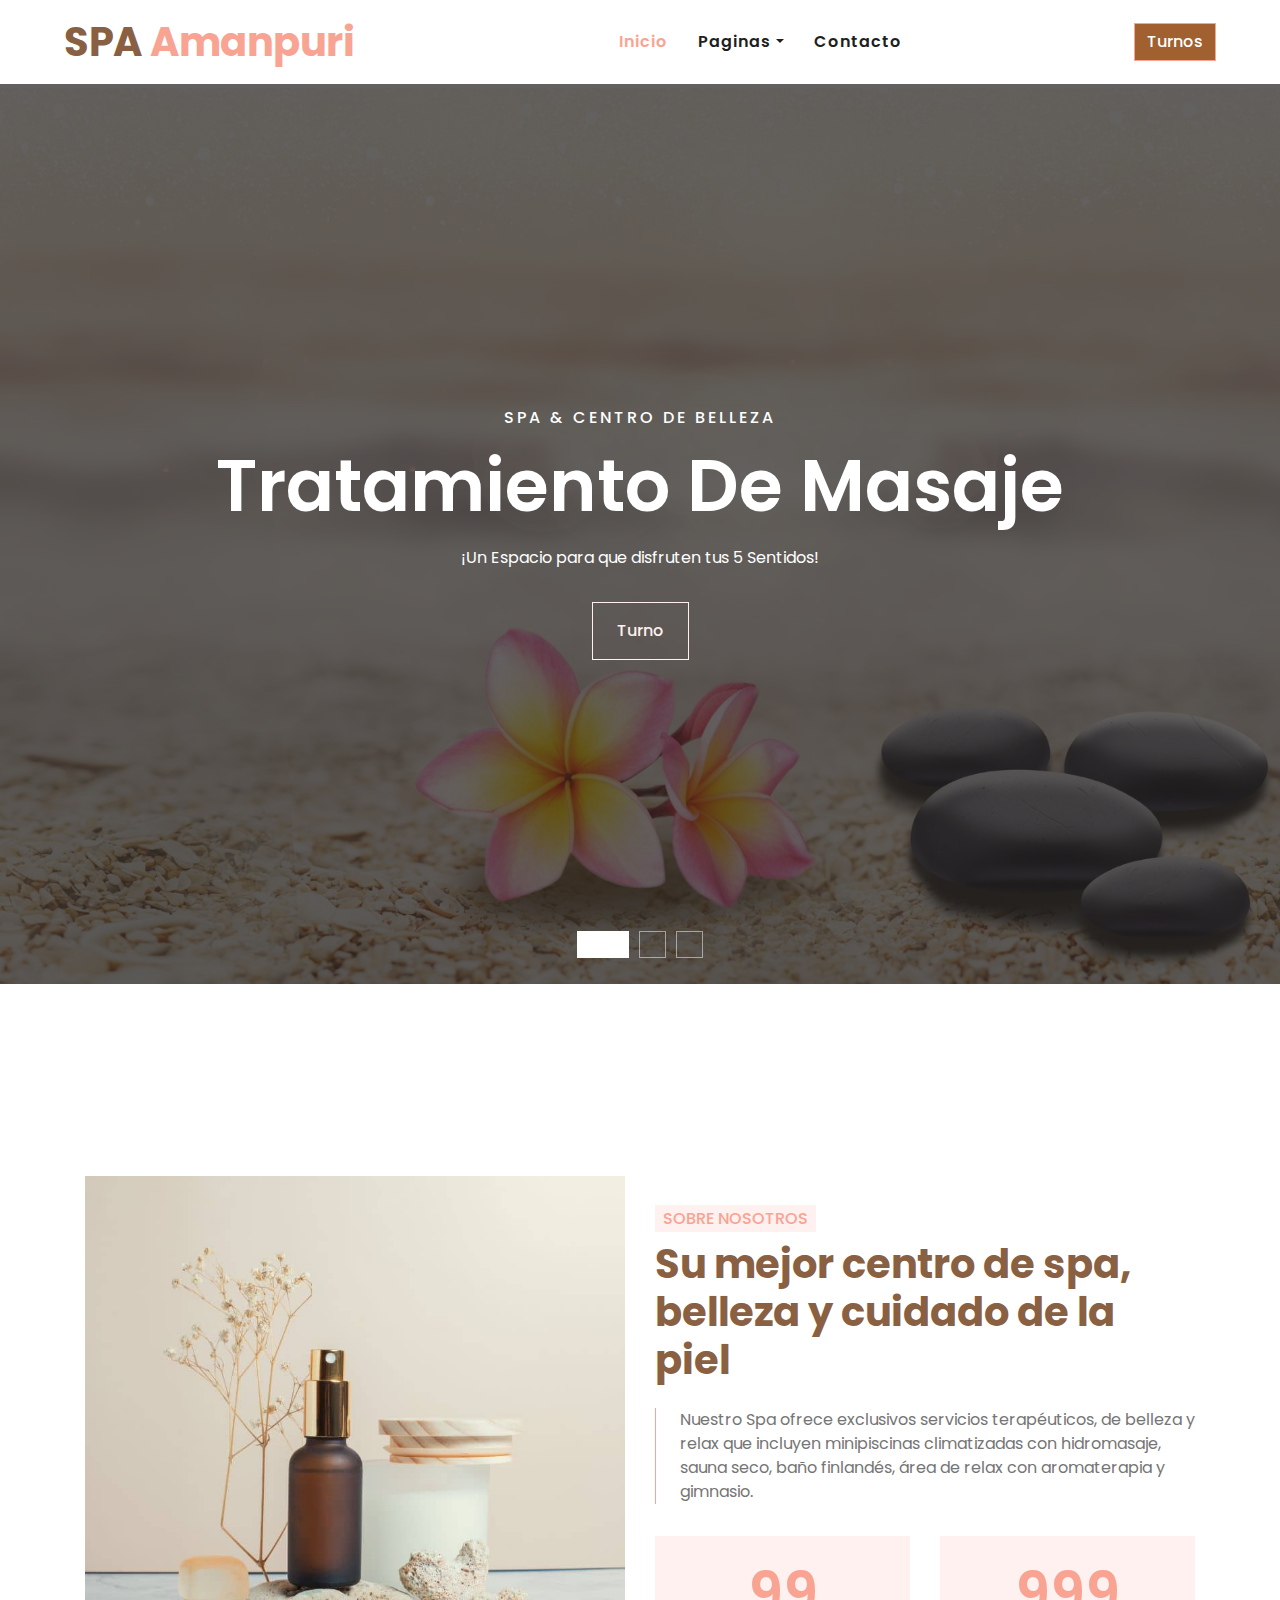
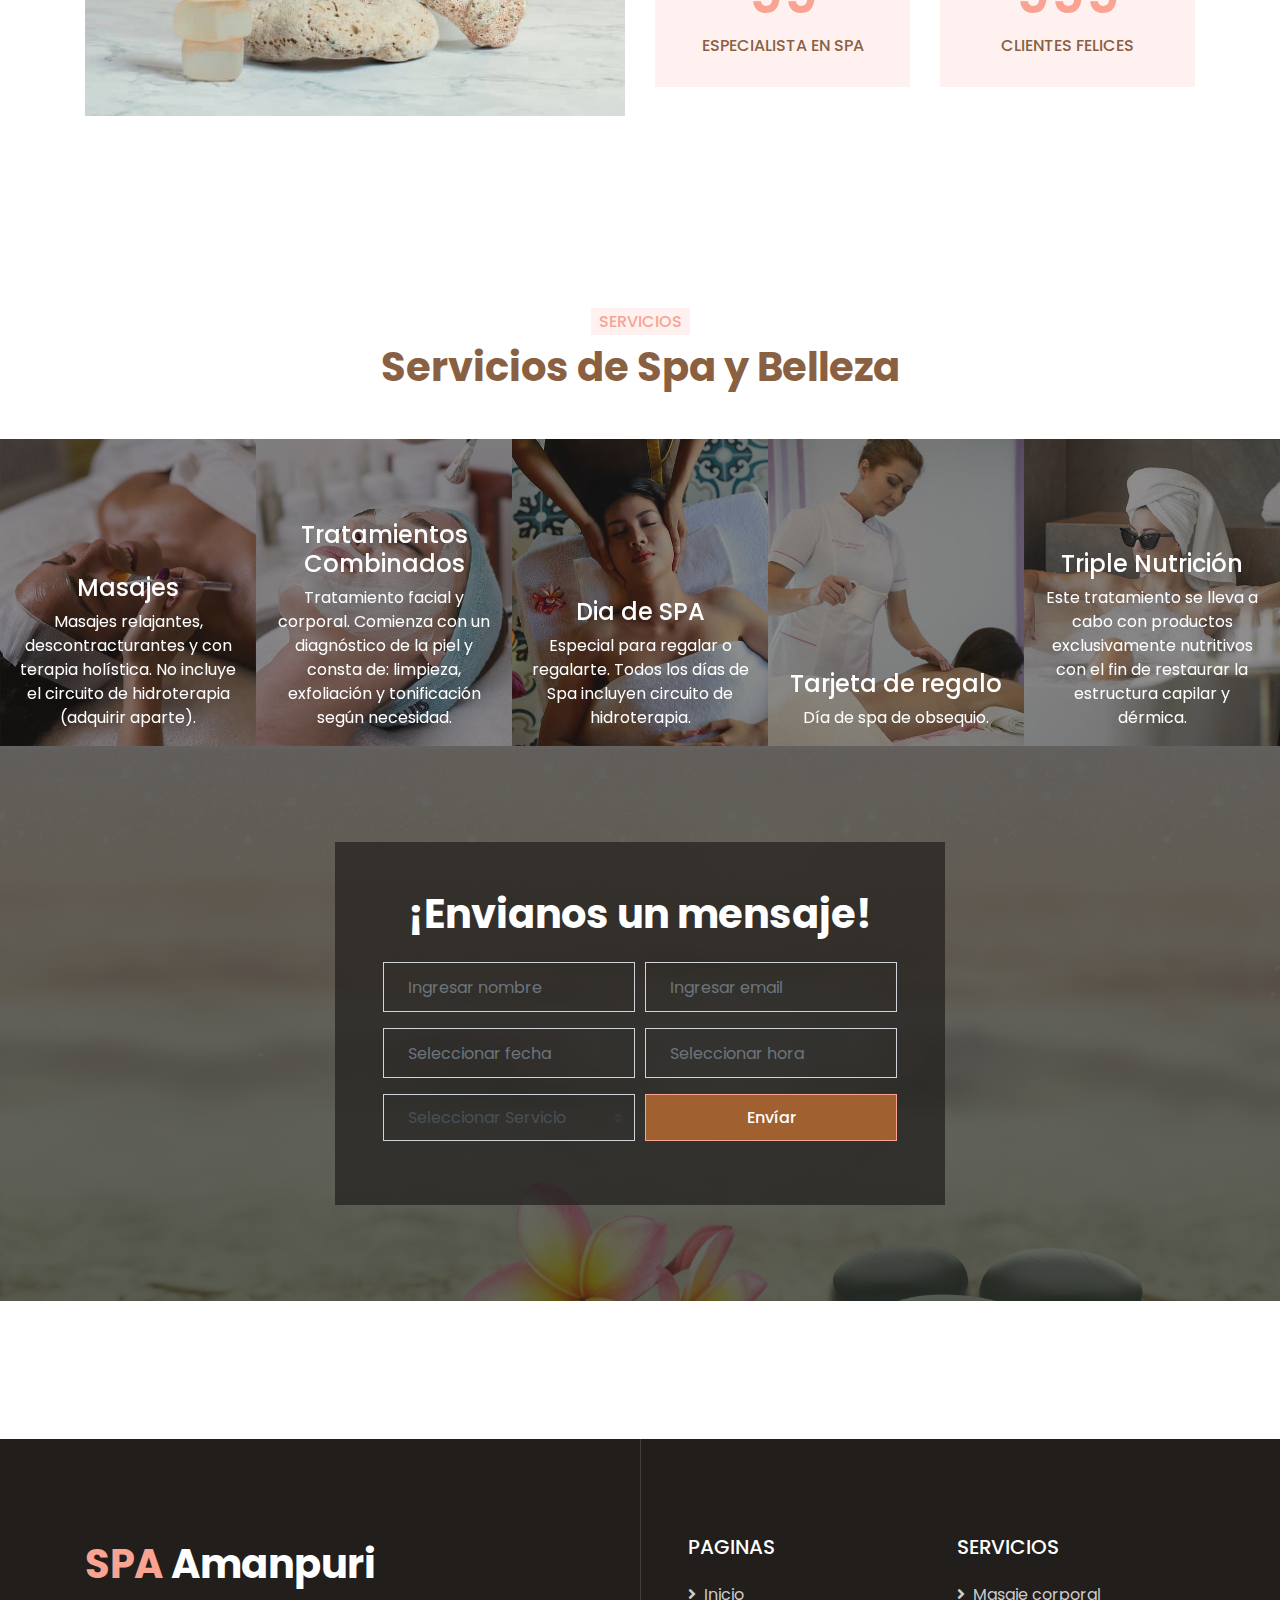
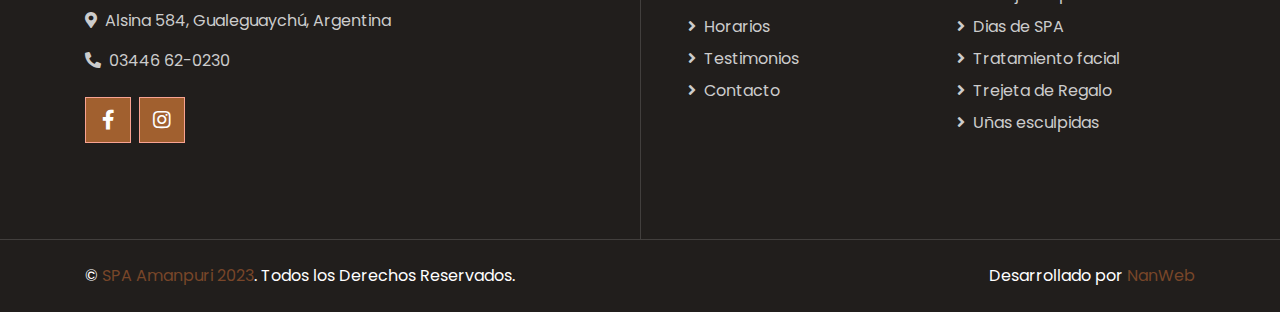
==== index.html @ ebb1b326 "commit 1 amanpuri spa" ====
<!DOCTYPE html>
<html lang="es">

<head>
    <meta charset="utf-8">
    <title>SPA Amanpuri</title>

    <!-- Template Javascript -->
    <script defer src="js/main.js"></script>

    <meta content="width=device-width, initial-scale=1.0" name="viewport">
    <meta content="Free HTML Templates" name="keywords">
    <meta content="Free HTML Templates" name="description">

    <!-- Favicon -->
    <link href="img/favicon.ico" rel="icon">

    <!-- Google Web Fonts -->
    <link rel="preconnect" href="https://fonts.gstatic.com">
    <link href="https://fonts.googleapis.com/css2?family=Poppins:wght@400;500;600;700&display=swap" rel="stylesheet">

    <!-- Font Awesome -->
    <link href="https://cdnjs.cloudflare.com/ajax/libs/font-awesome/5.10.0/css/all.min.css" rel="stylesheet">

    <!-- Libraries Stylesheet -->
    <link href="lib/animate/animate.min.css" rel="stylesheet">
    <link href="lib/owlcarousel/assets/owl.carousel.min.css" rel="stylesheet">
    <link href="lib/tempusdominus/css/tempusdominus-bootstrap-4.min.css" rel="stylesheet" />

    <!-- Customized Bootstrap Stylesheet -->
    <link href="css/style.css" rel="stylesheet">
</head>

<body>
    <!-- Navbar Start -->
    <div class="container-fluid p-0">
        <nav class="navbar navbar-expand-lg bg-white navbar-light py-3 py-lg-0 px-lg-5">
            <a href="index.html" class="navbar-brand ml-lg-3">
                <h1 class="m-0 text-primary"><span class="text-dark">SPA</span> Amanpuri</h1>
            </a>
            <button type="button" class="navbar-toggler" data-toggle="collapse" data-target="#navbarCollapse">
                <span class="navbar-toggler-icon"></span>
            </button>
            <div class="collapse navbar-collapse justify-content-between px-lg-3" id="navbarCollapse">
                <div class="navbar-nav m-auto py-0">
                    <a href="index.html" class="nav-item nav-link active">Inicio</a>
                    <div class="nav-item dropdown">
                        <a href="#" class="nav-link dropdown-toggle" data-toggle="dropdown">Paginas</a>
                        <div class="dropdown-menu rounded-0 m-0">
                            <a href="opening.html" class="dropdown-item">Horarios</a>
                            <a href="testimonial.html" class="dropdown-item">Testimonios</a>
                        </div>
                    </div>
                    <a href="contact.html" class="nav-item nav-link">Contacto</a>
                </div>
                <a href="" class="btn btn-primary d-none d-lg-block">Turnos</a>
            </div>
        </nav>
    </div>
    <!-- Navbar End -->


    <!-- Carousel Start -->
    <div class="container-fluid p-0 mb-5 pb-5">
        <div id="header-carousel" class="carousel slide carousel-fade" data-ride="carousel">
            <ol class="carousel-indicators">
                <li data-target="#header-carousel" data-slide-to="0" class="active"></li>
                <li data-target="#header-carousel" data-slide-to="1"></li>
                <li data-target="#header-carousel" data-slide-to="2"></li>
            </ol>
            <div class="carousel-inner">
                <div class="carousel-item position-relative active" style="min-height: 100vh;">
                    <img class="position-absolute w-100 h-100" src="img/carousel-1.jpg" style="object-fit: cover;">
                    <div class="carousel-caption d-flex flex-column align-items-center justify-content-center">
                        <div class="p-3" style="max-width: 900px;">
                            <h6 class="text-white text-uppercase mb-3 animate__animated animate__fadeInDown" style="letter-spacing: 3px;">SPA & CENTRO DE BELLEZA
                            </h6>
                            <h3 class="display-3 text-capitalize text-white mb-3">Tratamiento De Masaje
                            </h3>
                            <p class="mx-md-5 px-5">¡Un Espacio para que disfruten tus 5 Sentidos!</p>
                            <a class="btn btn-outline-light py-3 px-4 mt-3 animate__animated animate__fadeInUp" href="#">Turno</a>
                        </div>
                    </div>
                </div>
                <div class="carousel-item position-relative" style="min-height: 100vh;">
                    <img class="position-absolute w-100 h-100" src="img/carousel-2.jpg" style="object-fit: cover;">
                    <div class="carousel-caption d-flex flex-column align-items-center justify-content-center">
                        <div class="p-3" style="max-width: 900px;">
                            <h6 class="text-white text-uppercase mb-3 animate__animated animate__fadeInDown" style="letter-spacing: 3px;">SPA & CENTRO DE BELLEZA</h6>
                            <h3 class="display-3 text-capitalize text-white mb-3">Tratamiento Facial</h3>
                            <p class="mx-md-5 px-5">Relajate en nuestras instalaciones</p>
                            <a class="btn btn-outline-light py-3 px-4 mt-3 animate__animated animate__fadeInUp" href="#">Turno</a>
                        </div>
                    </div>
                </div>
                <div class="carousel-item position-relative" style="min-height: 100vh;">
                    <img class="position-absolute w-100 h-100" src="img/carousel-3.jpg" style="object-fit: cover;">
                    <div class="carousel-caption d-flex flex-column align-items-center justify-content-center">
                        <div class="p-3" style="max-width: 900px;">
                            <h6 class="text-white text-uppercase mb-3 animate__animated animate__fadeInDown" style="letter-spacing: 3px;">SPA & CENTRO DE BELLEZA</h6>
                            <h3 class="display-3 text-capitalize text-white mb-3">Estética Corporal</h3>
                            <p class="mx-md-5 px-5">Elegí el Tratamiento que más te gustaria probar en nuestro Centro Estético.</p>
                            <a class="btn btn-outline-light py-3 px-4 mt-3 animate__animated animate__fadeInUp" href="#">Reservar ahora</a>
                        </div>
                    </div>
                </div>
            </div>
        </div>
    </div>
    <!-- Carousel End -->


    <!-- About Start -->
    <div class="container-fluid py-5">
        <div class="container py-5">
            <div class="row align-items-center">
                <div class="col-lg-6 pb-5 pb-lg-0">
                    <img class="img-fluid w-100" src="img/about.jpg" alt="">
                </div>
                <div class="col-lg-6">
                    <h6 class="d-inline-block text-primary text-uppercase bg-light py-1 px-2">Sobre Nosotros</h6>
                    <h1 class="mb-4">Su mejor centro de spa, belleza y cuidado de la piel
                    </h1>
                    <p class="pl-4 border-left border-primary">Nuestro Spa ofrece exclusivos servicios terapéuticos, de belleza y relax que incluyen minipiscinas climatizadas con hidromasaje, sauna seco, baño finlandés, área de relax con aromaterapia y gimnasio. </p>
                    <div class="row pt-3">
                        <div class="col-6">
                            <div class="bg-light text-center p-4">
                                <h3 class="display-4 text-primary" data-toggle="counter-up">99</h3>
                                <h6 class="text-uppercase">ESPECIALISTA EN SPA</h6>
                            </div>
                        </div>
                        <div class="col-6">
                            <div class="bg-light text-center p-4">
                                <h3 class="display-4 text-primary" data-toggle="counter-up">999</h3>
                                <h6 class="text-uppercase">CLIENTES FELICES</h6>
                            </div>
                        </div>
                    </div>
                </div>
            </div>
        </div>
    </div>
    <!-- About End -->


    <!-- Service Start -->
    <div class="container-fluid px-0 py-5 my-5">
        <div class="row mx-0 justify-content-center text-center">
            <div class="col-lg-6">
                <h6 class="d-inline-block bg-light text-primary text-uppercase py-1 px-2">Servicios</h6>
                <h1>Servicios de Spa y Belleza</h1>
            </div>
        </div>
        <div class="owl-carousel service-carousel">
            <div class="service-item position-relative">
                <img class="img-fluid" src="img/service-1.jpg" alt="">
                <div class="service-text text-center">
                    <h4 class="text-white font-weight-medium px-3">Masajes</h4>
                    <p class="text-white px-3 mb-3">Masajes relajantes, descontracturantes y con terapia holística. No incluye el circuito de hidroterapia (adquirir aparte).</p>
                    <div class="w-100 bg-white text-center p-4" >
                        <a class="btn btn-primary" href="">Ver</a>
                    </div>
                </div>
            </div>
            <div class="service-item position-relative">
                <img class="img-fluid" src="img/service-2.jpg" alt="">
                <div class="service-text text-center">
                    <h4 class="text-white font-weight-medium px-3">Tratamientos Combinados</h4>
                    <p class="text-white px-3 mb-3">Tratamiento facial y corporal. Comienza con un diagnóstico de la piel y consta de: limpieza, exfoliación y tonificación según necesidad.</p>
                    <div class="w-100 bg-white text-center p-4" >
                        <a class="btn btn-primary" href="">Ver</a>
                    </div>
                </div>
            </div>
            <div class="service-item position-relative">
                <img class="img-fluid" src="img/service-3.jpg" alt="">
                <div class="service-text text-center">
                    <h4 class="text-white font-weight-medium px-3">Dia de SPA</h4>
                    <p class="text-white px-3 mb-3">Especial para regalar o regalarte. Todos los días de Spa incluyen circuito de hidroterapia.</p>
                    <div class="w-100 bg-white text-center p-4" >
                        <a class="btn btn-primary" href="">Ver</a>
                    </div>
                </div>
            </div>
            <div class="service-item position-relative">
                <img class="img-fluid" src="img/service-4.jpg" alt="">
                <div class="service-text text-center">
                    <h4 class="text-white font-weight-medium px-3">Tarjeta de regalo</h4>
                    <p class="text-white px-3 mb-3">Día de spa de obsequio.

                    </p>
                    <div class="w-100 bg-white text-center p-4" >
                        <a class="btn btn-primary" href="">Ver</a>
                    </div>
                </div>
            </div>
            <div class="service-item position-relative">
                <img class="img-fluid" src="img/service-5.jpg" alt="">
                <div class="service-text text-center">
                    <h4 class="text-white font-weight-medium px-3">Triple Nutrición</h4>
                    <p class="text-white px-3 mb-3">Este tratamiento se lleva a cabo con productos exclusivamente nutritivos con el fin de restaurar la estructura capilar y dérmica.</p>
                    <div class="w-100 bg-white text-center p-4" >
                        <a class="btn btn-primary" href="">Ver</a>
                    </div>
                </div>
            </div>
            <div class="service-item position-relative">
                <img class="img-fluid" src="img/service-6.jpg" alt="">
                <div class="service-text text-center">
                    <h4 class="text-white font-weight-medium px-3">Face Masking</h4>
                    <p class="text-white px-3 mb-3">Elitr labore sit dolor erat est lorem diam sea ipsum diam dolor duo sit ipsum</p>
                    <div class="w-100 bg-white text-center p-4" >
                        <a class="btn btn-primary" href="">Ver</a>
                    </div>
                </div>
            </div>
        </div>
        <div class="row justify-content-center bg-appointment mx-0">
            <div class="col-lg-6 py-5">
                <div class="p-5 my-5" style="background: rgba(33, 30, 28, 0.7);">
                    <h1 class="text-white text-center mb-4">¡Envianos un mensaje!</h1>
                    <form>
                        <div class="form-row">
                            <div class="col-sm-6">
                                <div class="form-group">
                                    <input type="text" class="form-control bg-transparent p-4" placeholder="Ingresar nombre" required="required" />
                                </div>
                            </div>
                            <div class="col-sm-6">
                                <div class="form-group">
                                    <input type="email" class="form-control bg-transparent p-4" placeholder="Ingresar email" required="required" />
                                </div>
                            </div>
                        </div>
                        <div class="form-row">
                            <div class="col-sm-6">
                                <div class="form-group">
                                    <div class="date" id="date" data-target-input="nearest">
                                        <input type="text" class="form-control bg-transparent p-4 datetimepicker-input" placeholder="Seleccionar fecha" data-target="#date" data-toggle="datetimepicker"/>
                                    </div>
                                </div>
                            </div>
                            <div class="col-sm-6">
                                <div class="form-group">
                                    <div class="time" id="time" data-target-input="nearest">
                                        <input type="text" class="form-control bg-transparent p-4 datetimepicker-input" placeholder="Seleccionar hora" data-target="#time" data-toggle="datetimepicker"/>
                                    </div>
                                </div>
                            </div>
                        </div>
                        <div class="form-row">
                            <div class="col-sm-6">
                                <div class="form-group">
                                    <select class="custom-select bg-transparent px-4" style="height: 47px;">
                                        <option selected>Seleccionar Servicio</option>
                                        <option value="1">Service 1</option>
                                        <option value="2">Service 1</option>
                                        <option value="3">Service 1</option>
                                    </select>
                                </div>
                            </div>
                            <div class="col-sm-6">
                                <button class="btn btn-primary btn-block" type="submit" style="height: 47px;">Envíar</button>
                            </div>
                        </div>
                    </form>
                </div>
            </div>
        </div>
    </div>
    <!-- Service End -->

    <!-- Footer Start -->
    <div class="footer container-fluid position-relative bg-dark py-5" style="margin-top: 90px;">
        <div class="container pt-5">
            <div class="row">
                <div class="col-lg-6 pr-lg-5 mb-5">
                    <a href="index.html" class="navbar-brand">
                        <h1 class="mb-3 text-white"><span class="text-primary">SPA</span> Amanpuri</h1>
                    </a>
                    <!--<p>Aliquyam sed elitr elitr erat sed diam ipsum eirmod eos lorem nonumy. Tempor sea ipsum diam  sed clita dolore eos dolores magna erat dolore sed stet justo et dolor.</p>-->
                    <p><i class="fa fa-map-marker-alt mr-2"></i>Alsina 584, Gualeguaychú, Argentina</p>
                    <p><i class="fa fa-phone-alt mr-2"></i>03446 62-0230</p>
                    <!--<p><i class="fa fa-envelope mr-2"></i>webnancy105@gmail.com</p>-->
                    <div class="d-flex justify-content-start mt-4">
                        <!--<a class="btn btn-lg btn-primary btn-lg-square mr-2" href="#"><i class="fab fa-twitter"></i></a>-->
                        <a class="btn btn-lg btn-primary btn-lg-square mr-2" href="https://www.facebook.com/profile.php?id=100089776929421"><i class="fab fa-facebook-f"></i></a>
                        <!--<a class="btn btn-lg btn-primary btn-lg-square mr-2" href="#"><i class="fab fa-linkedin-in"></i></a>-->
                        <a class="btn btn-lg btn-primary btn-lg-square" href="https://www.instagram.com/amanpuri2023/"><i class="fab fa-instagram"></i></a>
                    </div>
                </div>
                <div class="col-lg-6 pl-lg-5">
                    <div class="row">
                        <div class="col-sm-6 mb-5">
                            <h5 class="text-white text-uppercase mb-4">Paginas</h5>
                            <div class="d-flex flex-column justify-content-start">
                                <a class="text-white-50 mb-2" href="index.html"><i class="fa fa-angle-right mr-2"></i>Inicio</a>
                                <a class="text-white-50 mb-2" href="opening.html"><i class="fa fa-angle-right mr-2"></i>Horarios</a>
                                <a class="text-white-50 mb-2" href="testimonial.html"><i class="fa fa-angle-right mr-2"></i>Testimonios</a>
                                <a class="text-white-50" href="contact.html"><i class="fa fa-angle-right mr-2"></i>Contacto</a>
                            </div>
                        </div>
                        <div class="col-sm-6 mb-5">
                            <h5 class="text-white text-uppercase mb-4">Servicios</h5>
                            <div class="d-flex flex-column justify-content-start">
                                <a class="text-white-50 mb-2" href="index.html"><i class="fa fa-angle-right mr-2"></i>Masaje corporal</a>
                                <a class="text-white-50 mb-2" href="index.html"><i class="fa fa-angle-right mr-2"></i>Dias de SPA</a>
                                <a class="text-white-50 mb-2" href="index.html"><i class="fa fa-angle-right mr-2"></i>Tratamiento facial</a>
                                <a class="text-white-50 mb-2" href="index.html"><i class="fa fa-angle-right mr-2"></i>Trejeta de Regalo</a>
                                <a class="text-white-50" href="index.html"><i class="fa fa-angle-right mr-2"></i>Uñas esculpidas</a>
                            </div>
                        </div>
                    </div>
                </div>
            </div>
        </div>
    </div>
    <div class="container-fluid bg-dark text-light border-top py-4" style="border-color: rgba(256, 256, 256, .15) !important;">
        <div class="container">
            <div class="row">
                <div class="col-md-6 text-center text-md-left mb-3 mb-md-0">
                    <p class="m-0 text-white">&copy; <a href="#">SPA Amanpuri 2023</a>. Todos los Derechos Reservados.</p>
                </div>
                <div class="col-md-6 text-center text-md-right">
                    <p class="m-0 text-white">Desarrollado por <a href="https://htmlcodex.com">NanWeb</a></p>
                </div>
            </div>
        </div>
    </div>
    <!-- Footer End -->


    <!-- Back to Top -->
    <a href="#" class="btn btn-lg btn-primary back-to-top"><i class="fa fa-angle-double-up"></i></a>


    <!-- JavaScript Libraries -->
    <script src="https://code.jquery.com/jquery-3.4.1.min.js"></script>
    <script src="https://stackpath.bootstrapcdn.com/bootstrap/4.4.1/js/bootstrap.bundle.min.js"></script>
    <script src="lib/easing/easing.min.js"></script>
    <script src="lib/waypoints/waypoints.min.js"></script>
    <script src="lib/counterup/counterup.min.js"></script>
    <script src="lib/owlcarousel/owl.carousel.min.js"></script>
    <script src="lib/tempusdominus/js/moment.min.js"></script>
    <script src="lib/tempusdominus/js/moment-timezone.min.js"></script>
    <script src="lib/tempusdominus/js/tempusdominus-bootstrap-4.min.js"></script>

    <!-- Contact Javascript File -->
    <script src="mail/jqBootstrapValidation.min.js"></script>
    <script src="mail/contact.js"></script>
</body>

</html>
---- css/style.css ----
/******* Bootstrap Theming ********/
/*!
 * Bootstrap v4.5.3 (https://getbootstrap.com/)
 * Copyright 2011-2020 The Bootstrap Authors
 * Copyright 2011-2020 Twitter, Inc.
 * Licensed under MIT (https://github.com/twbs/bootstrap/blob/main/LICENSE)
 */
:root {
  --blue: #007bff;
  --indigo: #6610f2;
  --purple: #6f42c1;
  --pink: #e83e8c;
  --red: #dc3545;
  --orange: #fd7e14;
  --yellow: #ffc107;
  --green: #28a745;
  --teal: #20c997;
  --cyan: #17a2b8;
  --white: #fff;
  --gray: #6c757d;
  --gray-dark: #343a40;
  --primary: #9F5E2E;
  --secondary: #6EBBF6;
  --success: #28a745;
  --info: #17a2b8;
  --warning: #ffc107;
  --danger: #dc3545;
  --light: #FEF1EF;
  --dark: #211E1C;
  --breakpoint-xs: 0;
  --breakpoint-sm: 576px;
  --breakpoint-md: 768px;
  --breakpoint-lg: 992px;
  --breakpoint-xl: 1200px;
  --font-family-sans-serif: "Poppins", sans-serif;
  --font-family-monospace: SFMono-Regular, Menlo, Monaco, Consolas, "Liberation Mono", "Courier New", monospace;
}

*,
*::before,
*::after {
  box-sizing: border-box;
}

html {
  font-family: sans-serif;
  line-height: 1.15;
  -webkit-text-size-adjust: 100%;
  -webkit-tap-highlight-color: rgba(0, 0, 0, 0);
}

article, aside, figcaption, figure, footer, header, hgroup, main, nav, section {
  display: block;
}

body {
  margin: 0;
  font-family: "Poppins", sans-serif;
  font-size: 1rem;
  font-weight: 400;
  line-height: 1.5;
  color: #757575;
  text-align: left;
  background-color: #fff;
}

[tabindex="-1"]:focus:not(:focus-visible) {
  outline: 0 !important;
}

hr {
  box-sizing: content-box;
  height: 0;
  overflow: visible;
}

h1, h2, h3, h4, h5, h6 {
  margin-top: 0;
  margin-bottom: 0.5rem;
}

p {
  margin-top: 0;
  margin-bottom: 1rem;
}

abbr[title],
abbr[data-original-title] {
  text-decoration: underline;
  text-decoration: underline dotted;
  cursor: help;
  border-bottom: 0;
  text-decoration-skip-ink: none;
}

address {
  margin-bottom: 1rem;
  font-style: normal;
  line-height: inherit;
}

ol,
ul,
dl {
  margin-top: 0;
  margin-bottom: 1rem;
}

ol ol,
ul ul,
ol ul,
ul ol {
  margin-bottom: 0;
}

dt {
  font-weight: 700;
}

dd {
  margin-bottom: .5rem;
  margin-left: 0;
}

blockquote {
  margin: 0 0 1rem;
}

b,
strong {
  font-weight: bolder;
}

small {
  font-size: 80%;
}

sub,
sup {
  position: relative;
  font-size: 75%;
  line-height: 0;
  vertical-align: baseline;
}

sub {
  bottom: -.25em;
}

sup {
  top: -.5em;
}

a {
  color: #784629;
  text-decoration: none;
  background-color: transparent;
}

a:hover {
  color: #f56649;
  text-decoration: underline;
}

a:not([href]):not([class]) {
  color: inherit;
  text-decoration: none;
}

a:not([href]):not([class]):hover {
  color: inherit;
  text-decoration: none;
}

pre,
code,
kbd,
samp {
  font-family: SFMono-Regular, Menlo, Monaco, Consolas, "Liberation Mono", "Courier New", monospace;
  font-size: 1em;
}

pre {
  margin-top: 0;
  margin-bottom: 1rem;
  overflow: auto;
  -ms-overflow-style: scrollbar;
}

figure {
  margin: 0 0 1rem;
}

img {
  vertical-align: middle;
  border-style: none;
}

svg {
  overflow: hidden;
  vertical-align: middle;
}

table {
  border-collapse: collapse;
}

caption {
  padding-top: 0.75rem;
  padding-bottom: 0.75rem;
  color: #6c757d;
  text-align: left;
  caption-side: bottom;
}

th {
  text-align: inherit;
  text-align: -webkit-match-parent;
}

label {
  display: inline-block;
  margin-bottom: 0.5rem;
}

button {
  border-radius: 0;
}

button:focus {
  outline: 1px dotted;
  outline: 5px auto -webkit-focus-ring-color;
}

input,
button,
select,
optgroup,
textarea {
  margin: 0;
  font-family: inherit;
  font-size: inherit;
  line-height: inherit;
}

button,
input {
  overflow: visible;
}

button,
select {
  text-transform: none;
}

[role="button"] {
  cursor: pointer;
}

select {
  word-wrap: normal;
}

button,
[type="button"],
[type="reset"],
[type="submit"] {
  -webkit-appearance: button;
}

button:not(:disabled),
[type="button"]:not(:disabled),
[type="reset"]:not(:disabled),
[type="submit"]:not(:disabled) {
  cursor: pointer;
}

button::-moz-focus-inner,
[type="button"]::-moz-focus-inner,
[type="reset"]::-moz-focus-inner,
[type="submit"]::-moz-focus-inner {
  padding: 0;
  border-style: none;
}

input[type="radio"],
input[type="checkbox"] {
  box-sizing: border-box;
  padding: 0;
}

textarea {
  overflow: auto;
  resize: vertical;
}

fieldset {
  min-width: 0;
  padding: 0;
  margin: 0;
  border: 0;
}

legend {
  display: block;
  width: 100%;
  max-width: 100%;
  padding: 0;
  margin-bottom: .5rem;
  font-size: 1.5rem;
  line-height: inherit;
  color: inherit;
  white-space: normal;
}

@media (max-width: 1200px) {
  legend {
    font-size: calc(1.275rem + 0.3vw) ;
  }
}

progress {
  vertical-align: baseline;
}

[type="number"]::-webkit-inner-spin-button,
[type="number"]::-webkit-outer-spin-button {
  height: auto;
}

[type="search"] {
  outline-offset: -2px;
  -webkit-appearance: none;
}

[type="search"]::-webkit-search-decoration {
  -webkit-appearance: none;
}

::-webkit-file-upload-button {
  font: inherit;
  -webkit-appearance: button;
}

output {
  display: inline-block;
}

summary {
  display: list-item;
  cursor: pointer;
}

template {
  display: none;
}

[hidden] {
  display: none !important;
}

h1, h2, h3, h4, h5, h6,
.h1, .h2, .h3, .h4, .h5, .h6 {
  margin-bottom: 0.5rem;
  font-weight: 500;
  line-height: 1.2;
  color: #896041;
}

h1, .h1 {
  font-size: 2.5rem;
}

@media (max-width: 1200px) {
  h1, .h1 {
    font-size: calc(1.375rem + 1.5vw) ;
  }
}

h2, .h2 {
  font-size: 2rem;
}

@media (max-width: 1200px) {
  h2, .h2 {
    font-size: calc(1.325rem + 0.9vw) ;
  }
}

h3, .h3 {
  font-size: 1.75rem;
}

@media (max-width: 1200px) {
  h3, .h3 {
    font-size: calc(1.3rem + 0.6vw) ;
  }
}

h4, .h4 {
  font-size: 1.5rem;
}

@media (max-width: 1200px) {
  h4, .h4 {
    font-size: calc(1.275rem + 0.3vw) ;
  }
}

h5, .h5 {
  font-size: 1.25rem;
}

h6, .h6 {
  font-size: 1rem;
}

.lead {
  font-size: 1.25rem;
  font-weight: 300;
}

.display-1 {
  font-size: 6rem;
  font-weight: 300;
  line-height: 1.2;
}

@media (max-width: 1200px) {
  .display-1 {
    font-size: calc(1.725rem + 5.7vw) ;
  }
}

.display-2 {
  font-size: 5.5rem;
  font-weight: 300;
  line-height: 1.2;
}

@media (max-width: 1200px) {
  .display-2 {
    font-size: calc(1.675rem + 5.1vw) ;
  }
}

.display-3 {
  font-size: 4.5rem;
  font-weight: 300;
  line-height: 1.2;
}

@media (max-width: 1200px) {
  .display-3 {
    font-size: calc(1.575rem + 3.9vw) ;
  }
}

.display-4 {
  font-size: 3.5rem;
  font-weight: 300;
  line-height: 1.2;
}

@media (max-width: 1200px) {
  .display-4 {
    font-size: calc(1.475rem + 2.7vw) ;
  }
}

hr {
  margin-top: 1rem;
  margin-bottom: 1rem;
  border: 0;
  border-top: 1px solid rgba(0, 0, 0, 0.1);
}

small,
.small {
  font-size: 80%;
  font-weight: 400;
}

mark,
.mark {
  padding: 0.2em;
  background-color: #fcf8e3;
}

.list-unstyled {
  padding-left: 0;
  list-style: none;
}

.list-inline {
  padding-left: 0;
  list-style: none;
}

.list-inline-item {
  display: inline-block;
}

.list-inline-item:not(:last-child) {
  margin-right: 0.5rem;
}

.initialism {
  font-size: 90%;
  text-transform: uppercase;
}

.blockquote {
  margin-bottom: 1rem;
  font-size: 1.25rem;
}

.blockquote-footer {
  display: block;
  font-size: 80%;
  color: #6c757d;
}

.blockquote-footer::before {
  content: "\2014\00A0";
}

.img-fluid {
  max-width: 100%;
  height: auto;
}

.img-thumbnail {
  padding: 0.25rem;
  background-color: #fff;
  border: 1px solid #dee2e6;
  max-width: 100%;
  height: auto;
}

.figure {
  display: inline-block;
}

.figure-img {
  margin-bottom: 0.5rem;
  line-height: 1;
}

.figure-caption {
  font-size: 90%;
  color: #6c757d;
}

code {
  font-size: 87.5%;
  color: #e83e8c;
  word-wrap: break-word;
}

a > code {
  color: inherit;
}

kbd {
  padding: 0.2rem 0.4rem;
  font-size: 87.5%;
  color: #fff;
  background-color: #212529;
}

kbd kbd {
  padding: 0;
  font-size: 100%;
  font-weight: 700;
}

pre {
  display: block;
  font-size: 87.5%;
  color: #212529;
}

pre code {
  font-size: inherit;
  color: inherit;
  word-break: normal;
}

.pre-scrollable {
  max-height: 340px;
  overflow-y: scroll;
}

.container,
.container-fluid,
.container-sm,
.container-md,
.container-lg,
.container-xl {
  width: 100%;
  padding-right: 15px;
  padding-left: 15px;
  margin-right: auto;
  margin-left: auto;
}

@media (min-width: 576px) {
  .container, .container-sm {
    max-width: 540px;
  }
}

@media (min-width: 768px) {
  .container, .container-sm, .container-md {
    max-width: 720px;
  }
}

@media (min-width: 992px) {
  .container, .container-sm, .container-md, .container-lg {
    max-width: 960px;
  }
}

@media (min-width: 1200px) {
  .container, .container-sm, .container-md, .container-lg, .container-xl {
    max-width: 1140px;
  }
}

.row {
  display: flex;
  flex-wrap: wrap;
  margin-right: -15px;
  margin-left: -15px;
}

.no-gutters {
  margin-right: 0;
  margin-left: 0;
}

.no-gutters > .col,
.no-gutters > [class*="col-"] {
  padding-right: 0;
  padding-left: 0;
}

.col-1, .col-2, .col-3, .col-4, .col-5, .col-6, .col-7, .col-8, .col-9, .col-10, .col-11, .col-12, .col,
.col-auto, .col-sm-1, .col-sm-2, .col-sm-3, .col-sm-4, .col-sm-5, .col-sm-6, .col-sm-7, .col-sm-8, .col-sm-9, .col-sm-10, .col-sm-11, .col-sm-12, .col-sm,
.col-sm-auto, .col-md-1, .col-md-2, .col-md-3, .col-md-4, .col-md-5, .col-md-6, .col-md-7, .col-md-8, .col-md-9, .col-md-10, .col-md-11, .col-md-12, .col-md,
.col-md-auto, .col-lg-1, .col-lg-2, .col-lg-3, .col-lg-4, .col-lg-5, .col-lg-6, .col-lg-7, .col-lg-8, .col-lg-9, .col-lg-10, .col-lg-11, .col-lg-12, .col-lg,
.col-lg-auto, .col-xl-1, .col-xl-2, .col-xl-3, .col-xl-4, .col-xl-5, .col-xl-6, .col-xl-7, .col-xl-8, .col-xl-9, .col-xl-10, .col-xl-11, .col-xl-12, .col-xl,
.col-xl-auto {
  position: relative;
  width: 100%;
  padding-right: 15px;
  padding-left: 15px;
}

.col {
  flex-basis: 0;
  flex-grow: 1;
  max-width: 100%;
}

.row-cols-1 > * {
  flex: 0 0 100%;
  max-width: 100%;
}

.row-cols-2 > * {
  flex: 0 0 50%;
  max-width: 50%;
}

.row-cols-3 > * {
  flex: 0 0 33.33333%;
  max-width: 33.33333%;
}

.row-cols-4 > * {
  flex: 0 0 25%;
  max-width: 25%;
}

.row-cols-5 > * {
  flex: 0 0 20%;
  max-width: 20%;
}

.row-cols-6 > * {
  flex: 0 0 16.66667%;
  max-width: 16.66667%;
}

.col-auto {
  flex: 0 0 auto;
  width: auto;
  max-width: 100%;
}

.col-1 {
  flex: 0 0 8.33333%;
  max-width: 8.33333%;
}

.col-2 {
  flex: 0 0 16.66667%;
  max-width: 16.66667%;
}

.col-3 {
  flex: 0 0 25%;
  max-width: 25%;
}

.col-4 {
  flex: 0 0 33.33333%;
  max-width: 33.33333%;
}

.col-5 {
  flex: 0 0 41.66667%;
  max-width: 41.66667%;
}

.col-6 {
  flex: 0 0 50%;
  max-width: 50%;
}

.col-7 {
  flex: 0 0 58.33333%;
  max-width: 58.33333%;
}

.col-8 {
  flex: 0 0 66.66667%;
  max-width: 66.66667%;
}

.col-9 {
  flex: 0 0 75%;
  max-width: 75%;
}

.col-10 {
  flex: 0 0 83.33333%;
  max-width: 83.33333%;
}

.col-11 {
  flex: 0 0 91.66667%;
  max-width: 91.66667%;
}

.col-12 {
  flex: 0 0 100%;
  max-width: 100%;
}

.order-first {
  order: -1;
}

.order-last {
  order: 13;
}

.order-0 {
  order: 0;
}

.order-1 {
  order: 1;
}

.order-2 {
  order: 2;
}

.order-3 {
  order: 3;
}

.order-4 {
  order: 4;
}

.order-5 {
  order: 5;
}

.order-6 {
  order: 6;
}

.order-7 {
  order: 7;
}

.order-8 {
  order: 8;
}

.order-9 {
  order: 9;
}

.order-10 {
  order: 10;
}

.order-11 {
  order: 11;
}

.order-12 {
  order: 12;
}

.offset-1 {
  margin-left: 8.33333%;
}

.offset-2 {
  margin-left: 16.66667%;
}

.offset-3 {
  margin-left: 25%;
}

.offset-4 {
  margin-left: 33.33333%;
}

.offset-5 {
  margin-left: 41.66667%;
}

.offset-6 {
  margin-left: 50%;
}

.offset-7 {
  margin-left: 58.33333%;
}

.offset-8 {
  margin-left: 66.66667%;
}

.offset-9 {
  margin-left: 75%;
}

.offset-10 {
  margin-left: 83.33333%;
}

.offset-11 {
  margin-left: 91.66667%;
}

@media (min-width: 576px) {
  .col-sm {
    flex-basis: 0;
    flex-grow: 1;
    max-width: 100%;
  }
  .row-cols-sm-1 > * {
    flex: 0 0 100%;
    max-width: 100%;
  }
  .row-cols-sm-2 > * {
    flex: 0 0 50%;
    max-width: 50%;
  }
  .row-cols-sm-3 > * {
    flex: 0 0 33.33333%;
    max-width: 33.33333%;
  }
  .row-cols-sm-4 > * {
    flex: 0 0 25%;
    max-width: 25%;
  }
  .row-cols-sm-5 > * {
    flex: 0 0 20%;
    max-width: 20%;
  }
  .row-cols-sm-6 > * {
    flex: 0 0 16.66667%;
    max-width: 16.66667%;
  }
  .col-sm-auto {
    flex: 0 0 auto;
    width: auto;
    max-width: 100%;
  }
  .col-sm-1 {
    flex: 0 0 8.33333%;
    max-width: 8.33333%;
  }
  .col-sm-2 {
    flex: 0 0 16.66667%;
    max-width: 16.66667%;
  }
  .col-sm-3 {
    flex: 0 0 25%;
    max-width: 25%;
  }
  .col-sm-4 {
    flex: 0 0 33.33333%;
    max-width: 33.33333%;
  }
  .col-sm-5 {
    flex: 0 0 41.66667%;
    max-width: 41.66667%;
  }
  .col-sm-6 {
    flex: 0 0 50%;
    max-width: 50%;
  }
  .col-sm-7 {
    flex: 0 0 58.33333%;
    max-width: 58.33333%;
  }
  .col-sm-8 {
    flex: 0 0 66.66667%;
    max-width: 66.66667%;
  }
  .col-sm-9 {
    flex: 0 0 75%;
    max-width: 75%;
  }
  .col-sm-10 {
    flex: 0 0 83.33333%;
    max-width: 83.33333%;
  }
  .col-sm-11 {
    flex: 0 0 91.66667%;
    max-width: 91.66667%;
  }
  .col-sm-12 {
    flex: 0 0 100%;
    max-width: 100%;
  }
  .order-sm-first {
    order: -1;
  }
  .order-sm-last {
    order: 13;
  }
  .order-sm-0 {
    order: 0;
  }
  .order-sm-1 {
    order: 1;
  }
  .order-sm-2 {
    order: 2;
  }
  .order-sm-3 {
    order: 3;
  }
  .order-sm-4 {
    order: 4;
  }
  .order-sm-5 {
    order: 5;
  }
  .order-sm-6 {
    order: 6;
  }
  .order-sm-7 {
    order: 7;
  }
  .order-sm-8 {
    order: 8;
  }
  .order-sm-9 {
    order: 9;
  }
  .order-sm-10 {
    order: 10;
  }
  .order-sm-11 {
    order: 11;
  }
  .order-sm-12 {
    order: 12;
  }
  .offset-sm-0 {
    margin-left: 0;
  }
  .offset-sm-1 {
    margin-left: 8.33333%;
  }
  .offset-sm-2 {
    margin-left: 16.66667%;
  }
  .offset-sm-3 {
    margin-left: 25%;
  }
  .offset-sm-4 {
    margin-left: 33.33333%;
  }
  .offset-sm-5 {
    margin-left: 41.66667%;
  }
  .offset-sm-6 {
    margin-left: 50%;
  }
  .offset-sm-7 {
    margin-left: 58.33333%;
  }
  .offset-sm-8 {
    margin-left: 66.66667%;
  }
  .offset-sm-9 {
    margin-left: 75%;
  }
  .offset-sm-10 {
    margin-left: 83.33333%;
  }
  .offset-sm-11 {
    margin-left: 91.66667%;
  }
}

@media (min-width: 768px) {
  .col-md {
    flex-basis: 0;
    flex-grow: 1;
    max-width: 100%;
  }
  .row-cols-md-1 > * {
    flex: 0 0 100%;
    max-width: 100%;
  }
  .row-cols-md-2 > * {
    flex: 0 0 50%;
    max-width: 50%;
  }
  .row-cols-md-3 > * {
    flex: 0 0 33.33333%;
    max-width: 33.33333%;
  }
  .row-cols-md-4 > * {
    flex: 0 0 25%;
    max-width: 25%;
  }
  .row-cols-md-5 > * {
    flex: 0 0 20%;
    max-width: 20%;
  }
  .row-cols-md-6 > * {
    flex: 0 0 16.66667%;
    max-width: 16.66667%;
  }
  .col-md-auto {
    flex: 0 0 auto;
    width: auto;
    max-width: 100%;
  }
  .col-md-1 {
    flex: 0 0 8.33333%;
    max-width: 8.33333%;
  }
  .col-md-2 {
    flex: 0 0 16.66667%;
    max-width: 16.66667%;
  }
  .col-md-3 {
    flex: 0 0 25%;
    max-width: 25%;
  }
  .col-md-4 {
    flex: 0 0 33.33333%;
    max-width: 33.33333%;
  }
  .col-md-5 {
    flex: 0 0 41.66667%;
    max-width: 41.66667%;
  }
  .col-md-6 {
    flex: 0 0 50%;
    max-width: 50%;
  }
  .col-md-7 {
    flex: 0 0 58.33333%;
    max-width: 58.33333%;
  }
  .col-md-8 {
    flex: 0 0 66.66667%;
    max-width: 66.66667%;
  }
  .col-md-9 {
    flex: 0 0 75%;
    max-width: 75%;
  }
  .col-md-10 {
    flex: 0 0 83.33333%;
    max-width: 83.33333%;
  }
  .col-md-11 {
    flex: 0 0 91.66667%;
    max-width: 91.66667%;
  }
  .col-md-12 {
    flex: 0 0 100%;
    max-width: 100%;
  }
  .order-md-first {
    order: -1;
  }
  .order-md-last {
    order: 13;
  }
  .order-md-0 {
    order: 0;
  }
  .order-md-1 {
    order: 1;
  }
  .order-md-2 {
    order: 2;
  }
  .order-md-3 {
    order: 3;
  }
  .order-md-4 {
    order: 4;
  }
  .order-md-5 {
    order: 5;
  }
  .order-md-6 {
    order: 6;
  }
  .order-md-7 {
    order: 7;
  }
  .order-md-8 {
    order: 8;
  }
  .order-md-9 {
    order: 9;
  }
  .order-md-10 {
    order: 10;
  }
  .order-md-11 {
    order: 11;
  }
  .order-md-12 {
    order: 12;
  }
  .offset-md-0 {
    margin-left: 0;
  }
  .offset-md-1 {
    margin-left: 8.33333%;
  }
  .offset-md-2 {
    margin-left: 16.66667%;
  }
  .offset-md-3 {
    margin-left: 25%;
  }
  .offset-md-4 {
    margin-left: 33.33333%;
  }
  .offset-md-5 {
    margin-left: 41.66667%;
  }
  .offset-md-6 {
    margin-left: 50%;
  }
  .offset-md-7 {
    margin-left: 58.33333%;
  }
  .offset-md-8 {
    margin-left: 66.66667%;
  }
  .offset-md-9 {
    margin-left: 75%;
  }
  .offset-md-10 {
    margin-left: 83.33333%;
  }
  .offset-md-11 {
    margin-left: 91.66667%;
  }
}

@media (min-width: 992px) {
  .col-lg {
    flex-basis: 0;
    flex-grow: 1;
    max-width: 100%;
  }
  .row-cols-lg-1 > * {
    flex: 0 0 100%;
    max-width: 100%;
  }
  .row-cols-lg-2 > * {
    flex: 0 0 50%;
    max-width: 50%;
  }
  .row-cols-lg-3 > * {
    flex: 0 0 33.33333%;
    max-width: 33.33333%;
  }
  .row-cols-lg-4 > * {
    flex: 0 0 25%;
    max-width: 25%;
  }
  .row-cols-lg-5 > * {
    flex: 0 0 20%;
    max-width: 20%;
  }
  .row-cols-lg-6 > * {
    flex: 0 0 16.66667%;
    max-width: 16.66667%;
  }
  .col-lg-auto {
    flex: 0 0 auto;
    width: auto;
    max-width: 100%;
  }
  .col-lg-1 {
    flex: 0 0 8.33333%;
    max-width: 8.33333%;
  }
  .col-lg-2 {
    flex: 0 0 16.66667%;
    max-width: 16.66667%;
  }
  .col-lg-3 {
    flex: 0 0 25%;
    max-width: 25%;
  }
  .col-lg-4 {
    flex: 0 0 33.33333%;
    max-width: 33.33333%;
  }
  .col-lg-5 {
    flex: 0 0 41.66667%;
    max-width: 41.66667%;
  }
  .col-lg-6 {
    flex: 0 0 50%;
    max-width: 50%;
  }
  .col-lg-7 {
    flex: 0 0 58.33333%;
    max-width: 58.33333%;
  }
  .col-lg-8 {
    flex: 0 0 66.66667%;
    max-width: 66.66667%;
  }
  .col-lg-9 {
    flex: 0 0 75%;
    max-width: 75%;
  }
  .col-lg-10 {
    flex: 0 0 83.33333%;
    max-width: 83.33333%;
  }
  .col-lg-11 {
    flex: 0 0 91.66667%;
    max-width: 91.66667%;
  }
  .col-lg-12 {
    flex: 0 0 100%;
    max-width: 100%;
  }
  .order-lg-first {
    order: -1;
  }
  .order-lg-last {
    order: 13;
  }
  .order-lg-0 {
    order: 0;
  }
  .order-lg-1 {
    order: 1;
  }
  .order-lg-2 {
    order: 2;
  }
  .order-lg-3 {
    order: 3;
  }
  .order-lg-4 {
    order: 4;
  }
  .order-lg-5 {
    order: 5;
  }
  .order-lg-6 {
    order: 6;
  }
  .order-lg-7 {
    order: 7;
  }
  .order-lg-8 {
    order: 8;
  }
  .order-lg-9 {
    order: 9;
  }
  .order-lg-10 {
    order: 10;
  }
  .order-lg-11 {
    order: 11;
  }
  .order-lg-12 {
    order: 12;
  }
  .offset-lg-0 {
    margin-left: 0;
  }
  .offset-lg-1 {
    margin-left: 8.33333%;
  }
  .offset-lg-2 {
    margin-left: 16.66667%;
  }
  .offset-lg-3 {
    margin-left: 25%;
  }
  .offset-lg-4 {
    margin-left: 33.33333%;
  }
  .offset-lg-5 {
    margin-left: 41.66667%;
  }
  .offset-lg-6 {
    margin-left: 50%;
  }
  .offset-lg-7 {
    margin-left: 58.33333%;
  }
  .offset-lg-8 {
    margin-left: 66.66667%;
  }
  .offset-lg-9 {
    margin-left: 75%;
  }
  .offset-lg-10 {
    margin-left: 83.33333%;
  }
  .offset-lg-11 {
    margin-left: 91.66667%;
  }
}

@media (min-width: 1200px) {
  .col-xl {
    flex-basis: 0;
    flex-grow: 1;
    max-width: 100%;
  }
  .row-cols-xl-1 > * {
    flex: 0 0 100%;
    max-width: 100%;
  }
  .row-cols-xl-2 > * {
    flex: 0 0 50%;
    max-width: 50%;
  }
  .row-cols-xl-3 > * {
    flex: 0 0 33.33333%;
    max-width: 33.33333%;
  }
  .row-cols-xl-4 > * {
    flex: 0 0 25%;
    max-width: 25%;
  }
  .row-cols-xl-5 > * {
    flex: 0 0 20%;
    max-width: 20%;
  }
  .row-cols-xl-6 > * {
    flex: 0 0 16.66667%;
    max-width: 16.66667%;
  }
  .col-xl-auto {
    flex: 0 0 auto;
    width: auto;
    max-width: 100%;
  }
  .col-xl-1 {
    flex: 0 0 8.33333%;
    max-width: 8.33333%;
  }
  .col-xl-2 {
    flex: 0 0 16.66667%;
    max-width: 16.66667%;
  }
  .col-xl-3 {
    flex: 0 0 25%;
    max-width: 25%;
  }
  .col-xl-4 {
    flex: 0 0 33.33333%;
    max-width: 33.33333%;
  }
  .col-xl-5 {
    flex: 0 0 41.66667%;
    max-width: 41.66667%;
  }
  .col-xl-6 {
    flex: 0 0 50%;
    max-width: 50%;
  }
  .col-xl-7 {
    flex: 0 0 58.33333%;
    max-width: 58.33333%;
  }
  .col-xl-8 {
    flex: 0 0 66.66667%;
    max-width: 66.66667%;
  }
  .col-xl-9 {
    flex: 0 0 75%;
    max-width: 75%;
  }
  .col-xl-10 {
    flex: 0 0 83.33333%;
    max-width: 83.33333%;
  }
  .col-xl-11 {
    flex: 0 0 91.66667%;
    max-width: 91.66667%;
  }
  .col-xl-12 {
    flex: 0 0 100%;
    max-width: 100%;
  }
  .order-xl-first {
    order: -1;
  }
  .order-xl-last {
    order: 13;
  }
  .order-xl-0 {
    order: 0;
  }
  .order-xl-1 {
    order: 1;
  }
  .order-xl-2 {
    order: 2;
  }
  .order-xl-3 {
    order: 3;
  }
  .order-xl-4 {
    order: 4;
  }
  .order-xl-5 {
    order: 5;
  }
  .order-xl-6 {
    order: 6;
  }
  .order-xl-7 {
    order: 7;
  }
  .order-xl-8 {
    order: 8;
  }
  .order-xl-9 {
    order: 9;
  }
  .order-xl-10 {
    order: 10;
  }
  .order-xl-11 {
    order: 11;
  }
  .order-xl-12 {
    order: 12;
  }
  .offset-xl-0 {
    margin-left: 0;
  }
  .offset-xl-1 {
    margin-left: 8.33333%;
  }
  .offset-xl-2 {
    margin-left: 16.66667%;
  }
  .offset-xl-3 {
    margin-left: 25%;
  }
  .offset-xl-4 {
    margin-left: 33.33333%;
  }
  .offset-xl-5 {
    margin-left: 41.66667%;
  }
  .offset-xl-6 {
    margin-left: 50%;
  }
  .offset-xl-7 {
    margin-left: 58.33333%;
  }
  .offset-xl-8 {
    margin-left: 66.66667%;
  }
  .offset-xl-9 {
    margin-left: 75%;
  }
  .offset-xl-10 {
    margin-left: 83.33333%;
  }
  .offset-xl-11 {
    margin-left: 91.66667%;
  }
}

.table {
  width: 100%;
  margin-bottom: 1rem;
  color: #757575;
}

.table th,
.table td {
  padding: 0.75rem;
  vertical-align: top;
  border-top: 1px solid #dee2e6;
}

.table thead th {
  vertical-align: bottom;
  border-bottom: 2px solid #dee2e6;
}

.table tbody + tbody {
  border-top: 2px solid #dee2e6;
}

.table-sm th,
.table-sm td {
  padding: 0.3rem;
}

.table-bordered {
  border: 1px solid #dee2e6;
}

.table-bordered th,
.table-bordered td {
  border: 1px solid #dee2e6;
}

.table-bordered thead th,
.table-bordered thead td {
  border-bottom-width: 2px;
}

.table-borderless th,
.table-borderless td,
.table-borderless thead th,
.table-borderless tbody + tbody {
  border: 0;
}

.table-striped tbody tr:nth-of-type(odd) {
  background-color: rgba(0, 0, 0, 0.05);
}

.table-hover tbody tr:hover {
  color: #757575;
  background-color: rgba(0, 0, 0, 0.075);
}

.table-primary,
.table-primary > th,
.table-primary > td {
  background-color: #fde5e0;
}

.table-primary th,
.table-primary td,
.table-primary thead th,
.table-primary tbody + tbody {
  border-color: #fccfc6;
}

.table-hover .table-primary:hover {
  background-color: #fbd1c8;
}

.table-hover .table-primary:hover > td,
.table-hover .table-primary:hover > th {
  background-color: #fbd1c8;
}

.table-secondary,
.table-secondary > th,
.table-secondary > td {
  background-color: #d6ecfc;
}

.table-secondary th,
.table-secondary td,
.table-secondary thead th,
.table-secondary tbody + tbody {
  border-color: #b4dcfa;
}

.table-hover .table-secondary:hover {
  background-color: #bee1fa;
}

.table-hover .table-secondary:hover > td,
.table-hover .table-secondary:hover > th {
  background-color: #bee1fa;
}

.table-success,
.table-success > th,
.table-success > td {
  background-color: #c3e6cb;
}

.table-success th,
.table-success td,
.table-success thead th,
.table-success tbody + tbody {
  border-color: #8fd19e;
}

.table-hover .table-success:hover {
  background-color: #b1dfbb;
}

.table-hover .table-success:hover > td,
.table-hover .table-success:hover > th {
  background-color: #b1dfbb;
}

.table-info,
.table-info > th,
.table-info > td {
  background-color: #bee5eb;
}

.table-info th,
.table-info td,
.table-info thead th,
.table-info tbody + tbody {
  border-color: #86cfda;
}

.table-hover .table-info:hover {
  background-color: #abdde5;
}

.table-hover .table-info:hover > td,
.table-hover .table-info:hover > th {
  background-color: #abdde5;
}

.table-warning,
.table-warning > th,
.table-warning > td {
  background-color: #ffeeba;
}

.table-warning th,
.table-warning td,
.table-warning thead th,
.table-warning tbody + tbody {
  border-color: #ffdf7e;
}

.table-hover .table-warning:hover {
  background-color: #ffe8a1;
}

.table-hover .table-warning:hover > td,
.table-hover .table-warning:hover > th {
  background-color: #ffe8a1;
}

.table-danger,
.table-danger > th,
.table-danger > td {
  background-color: #f5c6cb;
}

.table-danger th,
.table-danger td,
.table-danger thead th,
.table-danger tbody + tbody {
  border-color: #ed969e;
}

.table-hover .table-danger:hover {
  background-color: #f1b0b7;
}

.table-hover .table-danger:hover > td,
.table-hover .table-danger:hover > th {
  background-color: #f1b0b7;
}

.table-light,
.table-light > th,
.table-light > td {
  background-color: #fffbfb;
}

.table-light th,
.table-light td,
.table-light thead th,
.table-light tbody + tbody {
  border-color: #fef8f7;
}

.table-hover .table-light:hover {
  background-color: #ffe2e2;
}

.table-hover .table-light:hover > td,
.table-hover .table-light:hover > th {
  background-color: #ffe2e2;
}

.table-dark,
.table-dark > th,
.table-dark > td {
  background-color: #c1c0bf;
}

.table-dark th,
.table-dark td,
.table-dark thead th,
.table-dark tbody + tbody {
  border-color: #8c8a89;
}

.table-hover .table-dark:hover {
  background-color: #b4b3b2;
}

.table-hover .table-dark:hover > td,
.table-hover .table-dark:hover > th {
  background-color: #b4b3b2;
}

.table-active,
.table-active > th,
.table-active > td {
  background-color: rgba(0, 0, 0, 0.075);
}

.table-hover .table-active:hover {
  background-color: rgba(0, 0, 0, 0.075);
}

.table-hover .table-active:hover > td,
.table-hover .table-active:hover > th {
  background-color: rgba(0, 0, 0, 0.075);
}

.table .thead-dark th {
  color: #fff;
  background-color: #343a40;
  border-color: #454d55;
}

.table .thead-light th {
  color: #495057;
  background-color: #e9ecef;
  border-color: #dee2e6;
}

.table-dark {
  color: #fff;
  background-color: #343a40;
}

.table-dark th,
.table-dark td,
.table-dark thead th {
  border-color: #454d55;
}

.table-dark.table-bordered {
  border: 0;
}

.table-dark.table-striped tbody tr:nth-of-type(odd) {
  background-color: rgba(255, 255, 255, 0.05);
}

.table-dark.table-hover tbody tr:hover {
  color: #fff;
  background-color: rgba(255, 255, 255, 0.075);
}

@media (max-width: 575.98px) {
  .table-responsive-sm {
    display: block;
    width: 100%;
    overflow-x: auto;
    -webkit-overflow-scrolling: touch;
  }
  .table-responsive-sm > .table-bordered {
    border: 0;
  }
}

@media (max-width: 767.98px) {
  .table-responsive-md {
    display: block;
    width: 100%;
    overflow-x: auto;
    -webkit-overflow-scrolling: touch;
  }
  .table-responsive-md > .table-bordered {
    border: 0;
  }
}

@media (max-width: 991.98px) {
  .table-responsive-lg {
    display: block;
    width: 100%;
    overflow-x: auto;
    -webkit-overflow-scrolling: touch;
  }
  .table-responsive-lg > .table-bordered {
    border: 0;
  }
}

@media (max-width: 1199.98px) {
  .table-responsive-xl {
    display: block;
    width: 100%;
    overflow-x: auto;
    -webkit-overflow-scrolling: touch;
  }
  .table-responsive-xl > .table-bordered {
    border: 0;
  }
}

.table-responsive {
  display: block;
  width: 100%;
  overflow-x: auto;
  -webkit-overflow-scrolling: touch;
}

.table-responsive > .table-bordered {
  border: 0;
}

.form-control {
  display: block;
  width: 100%;
  height: calc(1.5em + 0.75rem + 2px);
  padding: 0.375rem 0.75rem;
  font-size: 1rem;
  font-weight: 400;
  line-height: 1.5;
  color: #495057;
  background-color: #fff;
  background-clip: padding-box;
  border: 1px solid #ced4da;
  border-radius: 0;
  transition: border-color 0.15s ease-in-out, box-shadow 0.15s ease-in-out;
}

@media (prefers-reduced-motion: reduce) {
  .form-control {
    transition: none;
  }
}

.form-control::-ms-expand {
  background-color: transparent;
  border: 0;
}

.form-control:-moz-focusring {
  color: transparent;
  text-shadow: 0 0 0 #495057;
}

.form-control:focus {
  color: #495057;
  background-color: #fff;
  border-color: white;
  outline: 0;
  box-shadow: 0 0 0 0.2rem rgba(249, 163, 146, 0.25);
}

.form-control::placeholder {
  color: #6c757d;
  opacity: 1;
}

.form-control:disabled, .form-control[readonly] {
  background-color: #e9ecef;
  opacity: 1;
}

input[type="date"].form-control,
input[type="time"].form-control,
input[type="datetime-local"].form-control,
input[type="month"].form-control {
  appearance: none;
}

select.form-control:focus::-ms-value {
  color: #495057;
  background-color: #fff;
}

.form-control-file,
.form-control-range {
  display: block;
  width: 100%;
}

.col-form-label {
  padding-top: calc(0.375rem + 1px);
  padding-bottom: calc(0.375rem + 1px);
  margin-bottom: 0;
  font-size: inherit;
  line-height: 1.5;
}

.col-form-label-lg {
  padding-top: calc(0.5rem + 1px);
  padding-bottom: calc(0.5rem + 1px);
  font-size: 1.25rem;
  line-height: 1.5;
}

.col-form-label-sm {
  padding-top: calc(0.25rem + 1px);
  padding-bottom: calc(0.25rem + 1px);
  font-size: 0.875rem;
  line-height: 1.5;
}

.form-control-plaintext {
  display: block;
  width: 100%;
  padding: 0.375rem 0;
  margin-bottom: 0;
  font-size: 1rem;
  line-height: 1.5;
  color: #757575;
  background-color: transparent;
  border: solid transparent;
  border-width: 1px 0;
}

.form-control-plaintext.form-control-sm, .form-control-plaintext.form-control-lg {
  padding-right: 0;
  padding-left: 0;
}

.form-control-sm {
  height: calc(1.5em + 0.5rem + 2px);
  padding: 0.25rem 0.5rem;
  font-size: 0.875rem;
  line-height: 1.5;
}

.form-control-lg {
  height: calc(1.5em + 1rem + 2px);
  padding: 0.5rem 1rem;
  font-size: 1.25rem;
  line-height: 1.5;
}

select.form-control[size], select.form-control[multiple] {
  height: auto;
}

textarea.form-control {
  height: auto;
}

.form-group {
  margin-bottom: 1rem;
}

.form-text {
  display: block;
  margin-top: 0.25rem;
}

.form-row {
  display: flex;
  flex-wrap: wrap;
  margin-right: -5px;
  margin-left: -5px;
}

.form-row > .col,
.form-row > [class*="col-"] {
  padding-right: 5px;
  padding-left: 5px;
}

.form-check {
  position: relative;
  display: block;
  padding-left: 1.25rem;
}

.form-check-input {
  position: absolute;
  margin-top: 0.3rem;
  margin-left: -1.25rem;
}

.form-check-input[disabled] ~ .form-check-label,
.form-check-input:disabled ~ .form-check-label {
  color: #6c757d;
}

.form-check-label {
  margin-bottom: 0;
}

.form-check-inline {
  display: inline-flex;
  align-items: center;
  padding-left: 0;
  margin-right: 0.75rem;
}

.form-check-inline .form-check-input {
  position: static;
  margin-top: 0;
  margin-right: 0.3125rem;
  margin-left: 0;
}

.valid-feedback {
  display: none;
  width: 100%;
  margin-top: 0.25rem;
  font-size: 80%;
  color: #28a745;
}

.valid-tooltip {
  position: absolute;
  top: 100%;
  left: 0;
  z-index: 5;
  display: none;
  max-width: 100%;
  padding: 0.25rem 0.5rem;
  margin-top: .1rem;
  font-size: 0.875rem;
  line-height: 1.5;
  color: #fff;
  background-color: rgba(40, 167, 69, 0.9);
}

.was-validated :valid ~ .valid-feedback,
.was-validated :valid ~ .valid-tooltip,
.is-valid ~ .valid-feedback,
.is-valid ~ .valid-tooltip {
  display: block;
}

.was-validated .form-control:valid, .form-control.is-valid {
  border-color: #28a745;
  padding-right: calc(1.5em + 0.75rem);
  background-image: url("data:image/svg+xml,%3csvg xmlns='http://www.w3.org/2000/svg' width='8' height='8' viewBox='0 0 8 8'%3e%3cpath fill='%2328a745' d='M2.3 6.73L.6 4.53c-.4-1.04.46-1.4 1.1-.8l1.1 1.4 3.4-3.8c.6-.63 1.6-.27 1.2.7l-4 4.6c-.43.5-.8.4-1.1.1z'/%3e%3c/svg%3e");
  background-repeat: no-repeat;
  background-position: right calc(0.375em + 0.1875rem) center;
  background-size: calc(0.75em + 0.375rem) calc(0.75em + 0.375rem);
}

.was-validated .form-control:valid:focus, .form-control.is-valid:focus {
  border-color: #28a745;
  box-shadow: 0 0 0 0.2rem rgba(40, 167, 69, 0.25);
}

.was-validated textarea.form-control:valid, textarea.form-control.is-valid {
  padding-right: calc(1.5em + 0.75rem);
  background-position: top calc(0.375em + 0.1875rem) right calc(0.375em + 0.1875rem);
}

.was-validated .custom-select:valid, .custom-select.is-valid {
  border-color: #28a745;
  padding-right: calc(0.75em + 2.3125rem);
  background: url("data:image/svg+xml,%3csvg xmlns='http://www.w3.org/2000/svg' width='4' height='5' viewBox='0 0 4 5'%3e%3cpath fill='%23343a40' d='M2 0L0 2h4zm0 5L0 3h4z'/%3e%3c/svg%3e") no-repeat right 0.75rem center/8px 10px, url("data:image/svg+xml,%3csvg xmlns='http://www.w3.org/2000/svg' width='8' height='8' viewBox='0 0 8 8'%3e%3cpath fill='%2328a745' d='M2.3 6.73L.6 4.53c-.4-1.04.46-1.4 1.1-.8l1.1 1.4 3.4-3.8c.6-.63 1.6-.27 1.2.7l-4 4.6c-.43.5-.8.4-1.1.1z'/%3e%3c/svg%3e") #fff no-repeat center right 1.75rem/calc(0.75em + 0.375rem) calc(0.75em + 0.375rem);
}

.was-validated .custom-select:valid:focus, .custom-select.is-valid:focus {
  border-color: #28a745;
  box-shadow: 0 0 0 0.2rem rgba(40, 167, 69, 0.25);
}

.was-validated .form-check-input:valid ~ .form-check-label, .form-check-input.is-valid ~ .form-check-label {
  color: #28a745;
}

.was-validated .form-check-input:valid ~ .valid-feedback,
.was-validated .form-check-input:valid ~ .valid-tooltip, .form-check-input.is-valid ~ .valid-feedback,
.form-check-input.is-valid ~ .valid-tooltip {
  display: block;
}

.was-validated .custom-control-input:valid ~ .custom-control-label, .custom-control-input.is-valid ~ .custom-control-label {
  color: #28a745;
}

.was-validated .custom-control-input:valid ~ .custom-control-label::before, .custom-control-input.is-valid ~ .custom-control-label::before {
  border-color: #28a745;
}

.was-validated .custom-control-input:valid:checked ~ .custom-control-label::before, .custom-control-input.is-valid:checked ~ .custom-control-label::before {
  border-color: #34ce57;
  background-color: #34ce57;
}

.was-validated .custom-control-input:valid:focus ~ .custom-control-label::before, .custom-control-input.is-valid:focus ~ .custom-control-label::before {
  box-shadow: 0 0 0 0.2rem rgba(40, 167, 69, 0.25);
}

.was-validated .custom-control-input:valid:focus:not(:checked) ~ .custom-control-label::before, .custom-control-input.is-valid:focus:not(:checked) ~ .custom-control-label::before {
  border-color: #28a745;
}

.was-validated .custom-file-input:valid ~ .custom-file-label, .custom-file-input.is-valid ~ .custom-file-label {
  border-color: #28a745;
}

.was-validated .custom-file-input:valid:focus ~ .custom-file-label, .custom-file-input.is-valid:focus ~ .custom-file-label {
  border-color: #28a745;
  box-shadow: 0 0 0 0.2rem rgba(40, 167, 69, 0.25);
}

.invalid-feedback {
  display: none;
  width: 100%;
  margin-top: 0.25rem;
  font-size: 80%;
  color: #dc3545;
}

.invalid-tooltip {
  position: absolute;
  top: 100%;
  left: 0;
  z-index: 5;
  display: none;
  max-width: 100%;
  padding: 0.25rem 0.5rem;
  margin-top: .1rem;
  font-size: 0.875rem;
  line-height: 1.5;
  color: #fff;
  background-color: rgba(220, 53, 69, 0.9);
}

.was-validated :invalid ~ .invalid-feedback,
.was-validated :invalid ~ .invalid-tooltip,
.is-invalid ~ .invalid-feedback,
.is-invalid ~ .invalid-tooltip {
  display: block;
}

.was-validated .form-control:invalid, .form-control.is-invalid {
  border-color: #dc3545;
  padding-right: calc(1.5em + 0.75rem);
  background-image: url("data:image/svg+xml,%3csvg xmlns='http://www.w3.org/2000/svg' width='12' height='12' fill='none' stroke='%23dc3545' viewBox='0 0 12 12'%3e%3ccircle cx='6' cy='6' r='4.5'/%3e%3cpath stroke-linejoin='round' d='M5.8 3.6h.4L6 6.5z'/%3e%3ccircle cx='6' cy='8.2' r='.6' fill='%23dc3545' stroke='none'/%3e%3c/svg%3e");
  background-repeat: no-repeat;
  background-position: right calc(0.375em + 0.1875rem) center;
  background-size: calc(0.75em + 0.375rem) calc(0.75em + 0.375rem);
}

.was-validated .form-control:invalid:focus, .form-control.is-invalid:focus {
  border-color: #dc3545;
  box-shadow: 0 0 0 0.2rem rgba(220, 53, 69, 0.25);
}

.was-validated textarea.form-control:invalid, textarea.form-control.is-invalid {
  padding-right: calc(1.5em + 0.75rem);
  background-position: top calc(0.375em + 0.1875rem) right calc(0.375em + 0.1875rem);
}

.was-validated .custom-select:invalid, .custom-select.is-invalid {
  border-color: #dc3545;
  padding-right: calc(0.75em + 2.3125rem);
  background: url("data:image/svg+xml,%3csvg xmlns='http://www.w3.org/2000/svg' width='4' height='5' viewBox='0 0 4 5'%3e%3cpath fill='%23343a40' d='M2 0L0 2h4zm0 5L0 3h4z'/%3e%3c/svg%3e") no-repeat right 0.75rem center/8px 10px, url("data:image/svg+xml,%3csvg xmlns='http://www.w3.org/2000/svg' width='12' height='12' fill='none' stroke='%23dc3545' viewBox='0 0 12 12'%3e%3ccircle cx='6' cy='6' r='4.5'/%3e%3cpath stroke-linejoin='round' d='M5.8 3.6h.4L6 6.5z'/%3e%3ccircle cx='6' cy='8.2' r='.6' fill='%23dc3545' stroke='none'/%3e%3c/svg%3e") #fff no-repeat center right 1.75rem/calc(0.75em + 0.375rem) calc(0.75em + 0.375rem);
}

.was-validated .custom-select:invalid:focus, .custom-select.is-invalid:focus {
  border-color: #dc3545;
  box-shadow: 0 0 0 0.2rem rgba(220, 53, 69, 0.25);
}

.was-validated .form-check-input:invalid ~ .form-check-label, .form-check-input.is-invalid ~ .form-check-label {
  color: #dc3545;
}

.was-validated .form-check-input:invalid ~ .invalid-feedback,
.was-validated .form-check-input:invalid ~ .invalid-tooltip, .form-check-input.is-invalid ~ .invalid-feedback,
.form-check-input.is-invalid ~ .invalid-tooltip {
  display: block;
}

.was-validated .custom-control-input:invalid ~ .custom-control-label, .custom-control-input.is-invalid ~ .custom-control-label {
  color: #dc3545;
}

.was-validated .custom-control-input:invalid ~ .custom-control-label::before, .custom-control-input.is-invalid ~ .custom-control-label::before {
  border-color: #dc3545;
}

.was-validated .custom-control-input:invalid:checked ~ .custom-control-label::before, .custom-control-input.is-invalid:checked ~ .custom-control-label::before {
  border-color: #e4606d;
  background-color: #e4606d;
}

.was-validated .custom-control-input:invalid:focus ~ .custom-control-label::before, .custom-control-input.is-invalid:focus ~ .custom-control-label::before {
  box-shadow: 0 0 0 0.2rem rgba(220, 53, 69, 0.25);
}

.was-validated .custom-control-input:invalid:focus:not(:checked) ~ .custom-control-label::before, .custom-control-input.is-invalid:focus:not(:checked) ~ .custom-control-label::before {
  border-color: #dc3545;
}

.was-validated .custom-file-input:invalid ~ .custom-file-label, .custom-file-input.is-invalid ~ .custom-file-label {
  border-color: #dc3545;
}

.was-validated .custom-file-input:invalid:focus ~ .custom-file-label, .custom-file-input.is-invalid:focus ~ .custom-file-label {
  border-color: #dc3545;
  box-shadow: 0 0 0 0.2rem rgba(220, 53, 69, 0.25);
}

.form-inline {
  display: flex;
  flex-flow: row wrap;
  align-items: center;
}

.form-inline .form-check {
  width: 100%;
}

@media (min-width: 576px) {
  .form-inline label {
    display: flex;
    align-items: center;
    justify-content: center;
    margin-bottom: 0;
  }
  .form-inline .form-group {
    display: flex;
    flex: 0 0 auto;
    flex-flow: row wrap;
    align-items: center;
    margin-bottom: 0;
  }
  .form-inline .form-control {
    display: inline-block;
    width: auto;
    vertical-align: middle;
  }
  .form-inline .form-control-plaintext {
    display: inline-block;
  }
  .form-inline .input-group,
  .form-inline .custom-select {
    width: auto;
  }
  .form-inline .form-check {
    display: flex;
    align-items: center;
    justify-content: center;
    width: auto;
    padding-left: 0;
  }
  .form-inline .form-check-input {
    position: relative;
    flex-shrink: 0;
    margin-top: 0;
    margin-right: 0.25rem;
    margin-left: 0;
  }
  .form-inline .custom-control {
    align-items: center;
    justify-content: center;
  }
  .form-inline .custom-control-label {
    margin-bottom: 0;
  }
}

.btn {
  display: inline-block;
  font-weight: 400;
  color: #757575;
  text-align: center;
  vertical-align: middle;
  user-select: none;
  background-color: transparent;
  border: 1px solid transparent;
  padding: 0.375rem 0.75rem;
  font-size: 1rem;
  line-height: 1.5;
  border-radius: 0;
  transition: color 0.15s ease-in-out, background-color 0.15s ease-in-out, border-color 0.15s ease-in-out, box-shadow 0.15s ease-in-out;
}

@media (prefers-reduced-motion: reduce) {
  .btn {
    transition: none;
  }
}

.btn:hover {
  color: #757575;
  text-decoration: none;
}

.btn:focus, .btn.focus {
  outline: 0;
  box-shadow: 0 0 0 0.2rem rgba(249, 163, 146, 0.25);
}

.btn.disabled, .btn:disabled {
  opacity: 0.65;
}

.btn:not(:disabled):not(.disabled) {
  cursor: pointer;
}

a.btn.disabled,
fieldset:disabled a.btn {
  pointer-events: none;
}

.btn-primary {
  color: #212529;
  background-color: #A1602F;
  border-color: #F9A392;
}

.btn-primary:hover {
  color: #212529;
  background-color: #f7846e;
  border-color: #f67a62;
}

.btn-primary:focus, .btn-primary.focus {
  color: #212529;
  background-color: #f7846e;
  border-color: #f67a62;
  box-shadow: 0 0 0 0.2rem rgba(217, 144, 130, 0.5);
}

.btn-primary.disabled, .btn-primary:disabled {
  color: #212529;
  background-color: #F9A392;
  border-color: #F9A392;
}

.btn-primary:not(:disabled):not(.disabled):active, .btn-primary:not(:disabled):not(.disabled).active,
.show > .btn-primary.dropdown-toggle {
  color: #212529;
  background-color: #f67a62;
  border-color: #f67056;
}

.btn-primary:not(:disabled):not(.disabled):active:focus, .btn-primary:not(:disabled):not(.disabled).active:focus,
.show > .btn-primary.dropdown-toggle:focus {
  box-shadow: 0 0 0 0.2rem rgba(217, 144, 130, 0.5);
}

.btn-secondary {
  color: #212529;
  background-color: #6EBBF6;
  border-color: #6EBBF6;
}

.btn-secondary:hover {
  color: #fff;
  background-color: #4aaaf4;
  border-color: #3ea4f3;
}

.btn-secondary:focus, .btn-secondary.focus {
  color: #fff;
  background-color: #4aaaf4;
  border-color: #3ea4f3;
  box-shadow: 0 0 0 0.2rem rgba(98, 165, 215, 0.5);
}

.btn-secondary.disabled, .btn-secondary:disabled {
  color: #212529;
  background-color: #6EBBF6;
  border-color: #6EBBF6;
}

.btn-secondary:not(:disabled):not(.disabled):active, .btn-secondary:not(:disabled):not(.disabled).active,
.show > .btn-secondary.dropdown-toggle {
  color: #fff;
  background-color: #3ea4f3;
  border-color: #329ff2;
}

.btn-secondary:not(:disabled):not(.disabled):active:focus, .btn-secondary:not(:disabled):not(.disabled).active:focus,
.show > .btn-secondary.dropdown-toggle:focus {
  box-shadow: 0 0 0 0.2rem rgba(98, 165, 215, 0.5);
}

.btn-success {
  color: #fff;
  background-color: #28a745;
  border-color: #28a745;
}

.btn-success:hover {
  color: #fff;
  background-color: #218838;
  border-color: #1e7e34;
}

.btn-success:focus, .btn-success.focus {
  color: #fff;
  background-color: #218838;
  border-color: #1e7e34;
  box-shadow: 0 0 0 0.2rem rgba(72, 180, 97, 0.5);
}

.btn-success.disabled, .btn-success:disabled {
  color: #fff;
  background-color: #28a745;
  border-color: #28a745;
}

.btn-success:not(:disabled):not(.disabled):active, .btn-success:not(:disabled):not(.disabled).active,
.show > .btn-success.dropdown-toggle {
  color: #fff;
  background-color: #1e7e34;
  border-color: #1c7430;
}

.btn-success:not(:disabled):not(.disabled):active:focus, .btn-success:not(:disabled):not(.disabled).active:focus,
.show > .btn-success.dropdown-toggle:focus {
  box-shadow: 0 0 0 0.2rem rgba(72, 180, 97, 0.5);
}

.btn-info {
  color: #fff;
  background-color: #17a2b8;
  border-color: #17a2b8;
}

.btn-info:hover {
  color: #fff;
  background-color: #138496;
  border-color: #117a8b;
}

.btn-info:focus, .btn-info.focus {
  color: #fff;
  background-color: #138496;
  border-color: #117a8b;
  box-shadow: 0 0 0 0.2rem rgba(58, 176, 195, 0.5);
}

.btn-info.disabled, .btn-info:disabled {
  color: #fff;
  background-color: #17a2b8;
  border-color: #17a2b8;
}

.btn-info:not(:disabled):not(.disabled):active, .btn-info:not(:disabled):not(.disabled).active,
.show > .btn-info.dropdown-toggle {
  color: #fff;
  background-color: #117a8b;
  border-color: #10707f;
}

.btn-info:not(:disabled):not(.disabled):active:focus, .btn-info:not(:disabled):not(.disabled).active:focus,
.show > .btn-info.dropdown-toggle:focus {
  box-shadow: 0 0 0 0.2rem rgba(58, 176, 195, 0.5);
}

.btn-warning {
  color: #212529;
  background-color: #ffc107;
  border-color: #ffc107;
}

.btn-warning:hover {
  color: #212529;
  background-color: #e0a800;
  border-color: #d39e00;
}

.btn-warning:focus, .btn-warning.focus {
  color: #212529;
  background-color: #e0a800;
  border-color: #d39e00;
  box-shadow: 0 0 0 0.2rem rgba(222, 170, 12, 0.5);
}

.btn-warning.disabled, .btn-warning:disabled {
  color: #212529;
  background-color: #ffc107;
  border-color: #ffc107;
}

.btn-warning:not(:disabled):not(.disabled):active, .btn-warning:not(:disabled):not(.disabled).active,
.show > .btn-warning.dropdown-toggle {
  color: #212529;
  background-color: #d39e00;
  border-color: #c69500;
}

.btn-warning:not(:disabled):not(.disabled):active:focus, .btn-warning:not(:disabled):not(.disabled).active:focus,
.show > .btn-warning.dropdown-toggle:focus {
  box-shadow: 0 0 0 0.2rem rgba(222, 170, 12, 0.5);
}

.btn-danger {
  color: #fff;
  background-color: #dc3545;
  border-color: #dc3545;
}

.btn-danger:hover {
  color: #fff;
  background-color: #c82333;
  border-color: #bd2130;
}

.btn-danger:focus, .btn-danger.focus {
  color: #fff;
  background-color: #c82333;
  border-color: #bd2130;
  box-shadow: 0 0 0 0.2rem rgba(225, 83, 97, 0.5);
}

.btn-danger.disabled, .btn-danger:disabled {
  color: #fff;
  background-color: #dc3545;
  border-color: #dc3545;
}

.btn-danger:not(:disabled):not(.disabled):active, .btn-danger:not(:disabled):not(.disabled).active,
.show > .btn-danger.dropdown-toggle {
  color: #fff;
  background-color: #bd2130;
  border-color: #b21f2d;
}

.btn-danger:not(:disabled):not(.disabled):active:focus, .btn-danger:not(:disabled):not(.disabled).active:focus,
.show > .btn-danger.dropdown-toggle:focus {
  box-shadow: 0 0 0 0.2rem rgba(225, 83, 97, 0.5);
}

.btn-light {
  color: #212529;
  background-color: #FEF1EF;
  border-color: #FEF1EF;
}

.btn-light:hover {
  color: #212529;
  background-color: #fcd2cb;
  border-color: #fbc7bf;
}

.btn-light:focus, .btn-light.focus {
  color: #212529;
  background-color: #fcd2cb;
  border-color: #fbc7bf;
  box-shadow: 0 0 0 0.2rem rgba(221, 210, 209, 0.5);
}

.btn-light.disabled, .btn-light:disabled {
  color: #212529;
  background-color: #FEF1EF;
  border-color: #FEF1EF;
}

.btn-light:not(:disabled):not(.disabled):active, .btn-light:not(:disabled):not(.disabled).active,
.show > .btn-light.dropdown-toggle {
  color: #212529;
  background-color: #fbc7bf;
  border-color: #fabdb3;
}

.btn-light:not(:disabled):not(.disabled):active:focus, .btn-light:not(:disabled):not(.disabled).active:focus,
.show > .btn-light.dropdown-toggle:focus {
  box-shadow: 0 0 0 0.2rem rgba(221, 210, 209, 0.5);
}

.btn-dark {
  color: #fff;
  background-color: #211E1C;
  border-color: #211E1C;
}

.btn-dark:hover {
  color: #fff;
  background-color: #0c0b0a;
  border-color: #050505;
}

.btn-dark:focus, .btn-dark.focus {
  color: #fff;
  background-color: #0c0b0a;
  border-color: #050505;
  box-shadow: 0 0 0 0.2rem rgba(66, 64, 62, 0.5);
}

.btn-dark.disabled, .btn-dark:disabled {
  color: #fff;
  background-color: #211E1C;
  border-color: #211E1C;
}

.btn-dark:not(:disabled):not(.disabled):active, .btn-dark:not(:disabled):not(.disabled).active,
.show > .btn-dark.dropdown-toggle {
  color: #fff;
  background-color: #050505;
  border-color: black;
}

.btn-dark:not(:disabled):not(.disabled):active:focus, .btn-dark:not(:disabled):not(.disabled).active:focus,
.show > .btn-dark.dropdown-toggle:focus {
  box-shadow: 0 0 0 0.2rem rgba(66, 64, 62, 0.5);
}

.btn-outline-primary {
  color: #F9A392;
  border-color: #F9A392;
}

.btn-outline-primary:hover {
  color: #212529;
  background-color: #F9A392;
  border-color: #F9A392;
}

.btn-outline-primary:focus, .btn-outline-primary.focus {
  box-shadow: 0 0 0 0.2rem rgba(249, 163, 146, 0.5);
}

.btn-outline-primary.disabled, .btn-outline-primary:disabled {
  color: #F9A392;
  background-color: transparent;
}

.btn-outline-primary:not(:disabled):not(.disabled):active, .btn-outline-primary:not(:disabled):not(.disabled).active,
.show > .btn-outline-primary.dropdown-toggle {
  color: #212529;
  background-color: #F9A392;
  border-color: #F9A392;
}

.btn-outline-primary:not(:disabled):not(.disabled):active:focus, .btn-outline-primary:not(:disabled):not(.disabled).active:focus,
.show > .btn-outline-primary.dropdown-toggle:focus {
  box-shadow: 0 0 0 0.2rem rgba(249, 163, 146, 0.5);
}

.btn-outline-secondary {
  color: #6EBBF6;
  border-color: #6EBBF6;
}

.btn-outline-secondary:hover {
  color: #212529;
  background-color: #6EBBF6;
  border-color: #6EBBF6;
}

.btn-outline-secondary:focus, .btn-outline-secondary.focus {
  box-shadow: 0 0 0 0.2rem rgba(110, 187, 246, 0.5);
}

.btn-outline-secondary.disabled, .btn-outline-secondary:disabled {
  color: #6EBBF6;
  background-color: transparent;
}

.btn-outline-secondary:not(:disabled):not(.disabled):active, .btn-outline-secondary:not(:disabled):not(.disabled).active,
.show > .btn-outline-secondary.dropdown-toggle {
  color: #212529;
  background-color: #6EBBF6;
  border-color: #6EBBF6;
}

.btn-outline-secondary:not(:disabled):not(.disabled):active:focus, .btn-outline-secondary:not(:disabled):not(.disabled).active:focus,
.show > .btn-outline-secondary.dropdown-toggle:focus {
  box-shadow: 0 0 0 0.2rem rgba(110, 187, 246, 0.5);
}

.btn-outline-success {
  color: #28a745;
  border-color: #28a745;
}

.btn-outline-success:hover {
  color: #fff;
  background-color: #28a745;
  border-color: #28a745;
}

.btn-outline-success:focus, .btn-outline-success.focus {
  box-shadow: 0 0 0 0.2rem rgba(40, 167, 69, 0.5);
}

.btn-outline-success.disabled, .btn-outline-success:disabled {
  color: #28a745;
  background-color: transparent;
}

.btn-outline-success:not(:disabled):not(.disabled):active, .btn-outline-success:not(:disabled):not(.disabled).active,
.show > .btn-outline-success.dropdown-toggle {
  color: #fff;
  background-color: #28a745;
  border-color: #28a745;
}

.btn-outline-success:not(:disabled):not(.disabled):active:focus, .btn-outline-success:not(:disabled):not(.disabled).active:focus,
.show > .btn-outline-success.dropdown-toggle:focus {
  box-shadow: 0 0 0 0.2rem rgba(40, 167, 69, 0.5);
}

.btn-outline-info {
  color: #17a2b8;
  border-color: #17a2b8;
}

.btn-outline-info:hover {
  color: #fff;
  background-color: #17a2b8;
  border-color: #17a2b8;
}

.btn-outline-info:focus, .btn-outline-info.focus {
  box-shadow: 0 0 0 0.2rem rgba(23, 162, 184, 0.5);
}

.btn-outline-info.disabled, .btn-outline-info:disabled {
  color: #17a2b8;
  background-color: transparent;
}

.btn-outline-info:not(:disabled):not(.disabled):active, .btn-outline-info:not(:disabled):not(.disabled).active,
.show > .btn-outline-info.dropdown-toggle {
  color: #fff;
  background-color: #17a2b8;
  border-color: #17a2b8;
}

.btn-outline-info:not(:disabled):not(.disabled):active:focus, .btn-outline-info:not(:disabled):not(.disabled).active:focus,
.show > .btn-outline-info.dropdown-toggle:focus {
  box-shadow: 0 0 0 0.2rem rgba(23, 162, 184, 0.5);
}

.btn-outline-warning {
  color: #ffc107;
  border-color: #ffc107;
}

.btn-outline-warning:hover {
  color: #212529;
  background-color: #ffc107;
  border-color: #ffc107;
}

.btn-outline-warning:focus, .btn-outline-warning.focus {
  box-shadow: 0 0 0 0.2rem rgba(255, 193, 7, 0.5);
}

.btn-outline-warning.disabled, .btn-outline-warning:disabled {
  color: #ffc107;
  background-color: transparent;
}

.btn-outline-warning:not(:disabled):not(.disabled):active, .btn-outline-warning:not(:disabled):not(.disabled).active,
.show > .btn-outline-warning.dropdown-toggle {
  color: #212529;
  background-color: #ffc107;
  border-color: #ffc107;
}

.btn-outline-warning:not(:disabled):not(.disabled):active:focus, .btn-outline-warning:not(:disabled):not(.disabled).active:focus,
.show > .btn-outline-warning.dropdown-toggle:focus {
  box-shadow: 0 0 0 0.2rem rgba(255, 193, 7, 0.5);
}

.btn-outline-danger {
  color: #dc3545;
  border-color: #dc3545;
}

.btn-outline-danger:hover {
  color: #fff;
  background-color: #dc3545;
  border-color: #dc3545;
}

.btn-outline-danger:focus, .btn-outline-danger.focus {
  box-shadow: 0 0 0 0.2rem rgba(220, 53, 69, 0.5);
}

.btn-outline-danger.disabled, .btn-outline-danger:disabled {
  color: #dc3545;
  background-color: transparent;
}

.btn-outline-danger:not(:disabled):not(.disabled):active, .btn-outline-danger:not(:disabled):not(.disabled).active,
.show > .btn-outline-danger.dropdown-toggle {
  color: #fff;
  background-color: #dc3545;
  border-color: #dc3545;
}

.btn-outline-danger:not(:disabled):not(.disabled):active:focus, .btn-outline-danger:not(:disabled):not(.disabled).active:focus,
.show > .btn-outline-danger.dropdown-toggle:focus {
  box-shadow: 0 0 0 0.2rem rgba(220, 53, 69, 0.5);
}

.btn-outline-light {
  color: #FEF1EF;
  border-color: #FEF1EF;
}

.btn-outline-light:hover {
  color: #212529;
  background-color: #FEF1EF;
  border-color: #FEF1EF;
}

.btn-outline-light:focus, .btn-outline-light.focus {
  box-shadow: 0 0 0 0.2rem rgba(254, 241, 239, 0.5);
}

.btn-outline-light.disabled, .btn-outline-light:disabled {
  color: #FEF1EF;
  background-color: transparent;
}

.btn-outline-light:not(:disabled):not(.disabled):active, .btn-outline-light:not(:disabled):not(.disabled).active,
.show > .btn-outline-light.dropdown-toggle {
  color: #212529;
  background-color: #FEF1EF;
  border-color: #FEF1EF;
}

.btn-outline-light:not(:disabled):not(.disabled):active:focus, .btn-outline-light:not(:disabled):not(.disabled).active:focus,
.show > .btn-outline-light.dropdown-toggle:focus {
  box-shadow: 0 0 0 0.2rem rgba(254, 241, 239, 0.5);
}

.btn-outline-dark {
  color: #211E1C;
  border-color: #211E1C;
}

.btn-outline-dark:hover {
  color: #fff;
  background-color: #211E1C;
  border-color: #211E1C;
}

.btn-outline-dark:focus, .btn-outline-dark.focus {
  box-shadow: 0 0 0 0.2rem rgba(33, 30, 28, 0.5);
}

.btn-outline-dark.disabled, .btn-outline-dark:disabled {
  color: #211E1C;
  background-color: transparent;
}

.btn-outline-dark:not(:disabled):not(.disabled):active, .btn-outline-dark:not(:disabled):not(.disabled).active,
.show > .btn-outline-dark.dropdown-toggle {
  color: #fff;
  background-color: #211E1C;
  border-color: #211E1C;
}

.btn-outline-dark:not(:disabled):not(.disabled):active:focus, .btn-outline-dark:not(:disabled):not(.disabled).active:focus,
.show > .btn-outline-dark.dropdown-toggle:focus {
  box-shadow: 0 0 0 0.2rem rgba(33, 30, 28, 0.5);
}

.btn-link {
  font-weight: 400;
  color: #F9A392;
  text-decoration: none;
}

.btn-link:hover {
  color: #f56649;
  text-decoration: underline;
}

.btn-link:focus, .btn-link.focus {
  text-decoration: underline;
}

.btn-link:disabled, .btn-link.disabled {
  color: #6c757d;
  pointer-events: none;
}

.btn-lg, .btn-group-lg > .btn {
  padding: 0.5rem 1rem;
  font-size: 1.25rem;
  line-height: 1.5;
  border-radius: 0;
}

.btn-sm, .btn-group-sm > .btn {
  padding: 0.25rem 0.5rem;
  font-size: 0.875rem;
  line-height: 1.5;
  border-radius: 0;
}

.btn-block {
  display: block;
  width: 100%;
}

.btn-block + .btn-block {
  margin-top: 0.5rem;
}

input[type="submit"].btn-block,
input[type="reset"].btn-block,
input[type="button"].btn-block {
  width: 100%;
}

.fade {
  transition: opacity 0.15s linear;
}

@media (prefers-reduced-motion: reduce) {
  .fade {
    transition: none;
  }
}

.fade:not(.show) {
  opacity: 0;
}

.collapse:not(.show) {
  display: none;
}

.collapsing {
  position: relative;
  height: 0;
  overflow: hidden;
  transition: height 0.35s ease;
}

@media (prefers-reduced-motion: reduce) {
  .collapsing {
    transition: none;
  }
}

.dropup,
.dropright,
.dropdown,
.dropleft {
  position: relative;
}

.dropdown-toggle {
  white-space: nowrap;
}

.dropdown-toggle::after {
  display: inline-block;
  margin-left: 0.255em;
  vertical-align: 0.255em;
  content: "";
  border-top: 0.3em solid;
  border-right: 0.3em solid transparent;
  border-bottom: 0;
  border-left: 0.3em solid transparent;
}

.dropdown-toggle:empty::after {
  margin-left: 0;
}

.dropdown-menu {
  position: absolute;
  top: 100%;
  left: 0;
  z-index: 1000;
  display: none;
  float: left;
  min-width: 10rem;
  padding: 0.5rem 0;
  margin: 0.125rem 0 0;
  font-size: 1rem;
  color: #757575;
  text-align: left;
  list-style: none;
  background-color: #fff;
  background-clip: padding-box;
  border: 1px solid rgba(0, 0, 0, 0.15);
}

.dropdown-menu-left {
  right: auto;
  left: 0;
}

.dropdown-menu-right {
  right: 0;
  left: auto;
}

@media (min-width: 576px) {
  .dropdown-menu-sm-left {
    right: auto;
    left: 0;
  }
  .dropdown-menu-sm-right {
    right: 0;
    left: auto;
  }
}

@media (min-width: 768px) {
  .dropdown-menu-md-left {
    right: auto;
    left: 0;
  }
  .dropdown-menu-md-right {
    right: 0;
    left: auto;
  }
}

@media (min-width: 992px) {
  .dropdown-menu-lg-left {
    right: auto;
    left: 0;
  }
  .dropdown-menu-lg-right {
    right: 0;
    left: auto;
  }
}

@media (min-width: 1200px) {
  .dropdown-menu-xl-left {
    right: auto;
    left: 0;
  }
  .dropdown-menu-xl-right {
    right: 0;
    left: auto;
  }
}

.dropup .dropdown-menu {
  top: auto;
  bottom: 100%;
  margin-top: 0;
  margin-bottom: 0.125rem;
}

.dropup .dropdown-toggle::after {
  display: inline-block;
  margin-left: 0.255em;
  vertical-align: 0.255em;
  content: "";
  border-top: 0;
  border-right: 0.3em solid transparent;
  border-bottom: 0.3em solid;
  border-left: 0.3em solid transparent;
}

.dropup .dropdown-toggle:empty::after {
  margin-left: 0;
}

.dropright .dropdown-menu {
  top: 0;
  right: auto;
  left: 100%;
  margin-top: 0;
  margin-left: 0.125rem;
}

.dropright .dropdown-toggle::after {
  display: inline-block;
  margin-left: 0.255em;
  vertical-align: 0.255em;
  content: "";
  border-top: 0.3em solid transparent;
  border-right: 0;
  border-bottom: 0.3em solid transparent;
  border-left: 0.3em solid;
}

.dropright .dropdown-toggle:empty::after {
  margin-left: 0;
}

.dropright .dropdown-toggle::after {
  vertical-align: 0;
}

.dropleft .dropdown-menu {
  top: 0;
  right: 100%;
  left: auto;
  margin-top: 0;
  margin-right: 0.125rem;
}

.dropleft .dropdown-toggle::after {
  display: inline-block;
  margin-left: 0.255em;
  vertical-align: 0.255em;
  content: "";
}

.dropleft .dropdown-toggle::after {
  display: none;
}

.dropleft .dropdown-toggle::before {
  display: inline-block;
  margin-right: 0.255em;
  vertical-align: 0.255em;
  content: "";
  border-top: 0.3em solid transparent;
  border-right: 0.3em solid;
  border-bottom: 0.3em solid transparent;
}

.dropleft .dropdown-toggle:empty::after {
  margin-left: 0;
}

.dropleft .dropdown-toggle::before {
  vertical-align: 0;
}

.dropdown-menu[x-placement^="top"], .dropdown-menu[x-placement^="right"], .dropdown-menu[x-placement^="bottom"], .dropdown-menu[x-placement^="left"] {
  right: auto;
  bottom: auto;
}

.dropdown-divider {
  height: 0;
  margin: 0.5rem 0;
  overflow: hidden;
  border-top: 1px solid #e9ecef;
}

.dropdown-item {
  display: block;
  width: 100%;
  padding: 0.25rem 1.5rem;
  clear: both;
  font-weight: 400;
  color: #212529;
  text-align: inherit;
  white-space: nowrap;
  background-color: transparent;
  border: 0;
}

.dropdown-item:hover, .dropdown-item:focus {
  color: #16181b;
  text-decoration: none;
  background-color: #f8f9fa;
}

.dropdown-item.active, .dropdown-item:active {
  color: #fff;
  text-decoration: none;
  background-color: #F9A392;
}

.dropdown-item.disabled, .dropdown-item:disabled {
  color: #6c757d;
  pointer-events: none;
  background-color: transparent;
}

.dropdown-menu.show {
  display: block;
}

.dropdown-header {
  display: block;
  padding: 0.5rem 1.5rem;
  margin-bottom: 0;
  font-size: 0.875rem;
  color: #6c757d;
  white-space: nowrap;
}

.dropdown-item-text {
  display: block;
  padding: 0.25rem 1.5rem;
  color: #212529;
}

.btn-group,
.btn-group-vertical {
  position: relative;
  display: inline-flex;
  vertical-align: middle;
}

.btn-group > .btn,
.btn-group-vertical > .btn {
  position: relative;
  flex: 1 1 auto;
}

.btn-group > .btn:hover,
.btn-group-vertical > .btn:hover {
  z-index: 1;
}

.btn-group > .btn:focus, .btn-group > .btn:active, .btn-group > .btn.active,
.btn-group-vertical > .btn:focus,
.btn-group-vertical > .btn:active,
.btn-group-vertical > .btn.active {
  z-index: 1;
}

.btn-toolbar {
  display: flex;
  flex-wrap: wrap;
  justify-content: flex-start;
}

.btn-toolbar .input-group {
  width: auto;
}

.btn-group > .btn:not(:first-child),
.btn-group > .btn-group:not(:first-child) {
  margin-left: -1px;
}

.dropdown-toggle-split {
  padding-right: 0.5625rem;
  padding-left: 0.5625rem;
}

.dropdown-toggle-split::after,
.dropup .dropdown-toggle-split::after,
.dropright .dropdown-toggle-split::after {
  margin-left: 0;
}

.dropleft .dropdown-toggle-split::before {
  margin-right: 0;
}

.btn-sm + .dropdown-toggle-split, .btn-group-sm > .btn + .dropdown-toggle-split {
  padding-right: 0.375rem;
  padding-left: 0.375rem;
}

.btn-lg + .dropdown-toggle-split, .btn-group-lg > .btn + .dropdown-toggle-split {
  padding-right: 0.75rem;
  padding-left: 0.75rem;
}

.btn-group-vertical {
  flex-direction: column;
  align-items: flex-start;
  justify-content: center;
}

.btn-group-vertical > .btn,
.btn-group-vertical > .btn-group {
  width: 100%;
}

.btn-group-vertical > .btn:not(:first-child),
.btn-group-vertical > .btn-group:not(:first-child) {
  margin-top: -1px;
}

.btn-group-toggle > .btn,
.btn-group-toggle > .btn-group > .btn {
  margin-bottom: 0;
}

.btn-group-toggle > .btn input[type="radio"],
.btn-group-toggle > .btn input[type="checkbox"],
.btn-group-toggle > .btn-group > .btn input[type="radio"],
.btn-group-toggle > .btn-group > .btn input[type="checkbox"] {
  position: absolute;
  clip: rect(0, 0, 0, 0);
  pointer-events: none;
}

.input-group {
  position: relative;
  display: flex;
  flex-wrap: wrap;
  align-items: stretch;
  width: 100%;
}

.input-group > .form-control,
.input-group > .form-control-plaintext,
.input-group > .custom-select,
.input-group > .custom-file {
  position: relative;
  flex: 1 1 auto;
  width: 1%;
  min-width: 0;
  margin-bottom: 0;
}

.input-group > .form-control + .form-control,
.input-group > .form-control + .custom-select,
.input-group > .form-control + .custom-file,
.input-group > .form-control-plaintext + .form-control,
.input-group > .form-control-plaintext + .custom-select,
.input-group > .form-control-plaintext + .custom-file,
.input-group > .custom-select + .form-control,
.input-group > .custom-select + .custom-select,
.input-group > .custom-select + .custom-file,
.input-group > .custom-file + .form-control,
.input-group > .custom-file + .custom-select,
.input-group > .custom-file + .custom-file {
  margin-left: -1px;
}

.input-group > .form-control:focus,
.input-group > .custom-select:focus,
.input-group > .custom-file .custom-file-input:focus ~ .custom-file-label {
  z-index: 3;
}

.input-group > .custom-file .custom-file-input:focus {
  z-index: 4;
}

.input-group > .custom-file {
  display: flex;
  align-items: center;
}

.input-group-prepend,
.input-group-append {
  display: flex;
}

.input-group-prepend .btn,
.input-group-append .btn {
  position: relative;
  z-index: 2;
}

.input-group-prepend .btn:focus,
.input-group-append .btn:focus {
  z-index: 3;
}

.input-group-prepend .btn + .btn,
.input-group-prepend .btn + .input-group-text,
.input-group-prepend .input-group-text + .input-group-text,
.input-group-prepend .input-group-text + .btn,
.input-group-append .btn + .btn,
.input-group-append .btn + .input-group-text,
.input-group-append .input-group-text + .input-group-text,
.input-group-append .input-group-text + .btn {
  margin-left: -1px;
}

.input-group-prepend {
  margin-right: -1px;
}

.input-group-append {
  margin-left: -1px;
}

.input-group-text {
  display: flex;
  align-items: center;
  padding: 0.375rem 0.75rem;
  margin-bottom: 0;
  font-size: 1rem;
  font-weight: 400;
  line-height: 1.5;
  color: #495057;
  text-align: center;
  white-space: nowrap;
  background-color: #e9ecef;
  border: 1px solid #ced4da;
}

.input-group-text input[type="radio"],
.input-group-text input[type="checkbox"] {
  margin-top: 0;
}

.input-group-lg > .form-control:not(textarea),
.input-group-lg > .custom-select {
  height: calc(1.5em + 1rem + 2px);
}

.input-group-lg > .form-control,
.input-group-lg > .custom-select,
.input-group-lg > .input-group-prepend > .input-group-text,
.input-group-lg > .input-group-append > .input-group-text,
.input-group-lg > .input-group-prepend > .btn,
.input-group-lg > .input-group-append > .btn {
  padding: 0.5rem 1rem;
  font-size: 1.25rem;
  line-height: 1.5;
}

.input-group-sm > .form-control:not(textarea),
.input-group-sm > .custom-select {
  height: calc(1.5em + 0.5rem + 2px);
}

.input-group-sm > .form-control,
.input-group-sm > .custom-select,
.input-group-sm > .input-group-prepend > .input-group-text,
.input-group-sm > .input-group-append > .input-group-text,
.input-group-sm > .input-group-prepend > .btn,
.input-group-sm > .input-group-append > .btn {
  padding: 0.25rem 0.5rem;
  font-size: 0.875rem;
  line-height: 1.5;
}

.input-group-lg > .custom-select,
.input-group-sm > .custom-select {
  padding-right: 1.75rem;
}

.custom-control {
  position: relative;
  z-index: 1;
  display: block;
  min-height: 1.5rem;
  padding-left: 1.5rem;
  color-adjust: exact;
}

.custom-control-inline {
  display: inline-flex;
  margin-right: 1rem;
}

.custom-control-input {
  position: absolute;
  left: 0;
  z-index: -1;
  width: 1rem;
  height: 1.25rem;
  opacity: 0;
}

.custom-control-input:checked ~ .custom-control-label::before {
  color: #fff;
  border-color: #F9A392;
  background-color: #F9A392;
}

.custom-control-input:focus ~ .custom-control-label::before {
  box-shadow: 0 0 0 0.2rem rgba(249, 163, 146, 0.25);
}

.custom-control-input:focus:not(:checked) ~ .custom-control-label::before {
  border-color: white;
}

.custom-control-input:not(:disabled):active ~ .custom-control-label::before {
  color: #fff;
  background-color: white;
  border-color: white;
}

.custom-control-input[disabled] ~ .custom-control-label, .custom-control-input:disabled ~ .custom-control-label {
  color: #6c757d;
}

.custom-control-input[disabled] ~ .custom-control-label::before, .custom-control-input:disabled ~ .custom-control-label::before {
  background-color: #e9ecef;
}

.custom-control-label {
  position: relative;
  margin-bottom: 0;
  vertical-align: top;
}

.custom-control-label::before {
  position: absolute;
  top: 0.25rem;
  left: -1.5rem;
  display: block;
  width: 1rem;
  height: 1rem;
  pointer-events: none;
  content: "";
  background-color: #fff;
  border: #adb5bd solid 1px;
}

.custom-control-label::after {
  position: absolute;
  top: 0.25rem;
  left: -1.5rem;
  display: block;
  width: 1rem;
  height: 1rem;
  content: "";
  background: no-repeat 50% / 50% 50%;
}

.custom-checkbox .custom-control-input:checked ~ .custom-control-label::after {
  background-image: url("data:image/svg+xml,%3csvg xmlns='http://www.w3.org/2000/svg' width='8' height='8' viewBox='0 0 8 8'%3e%3cpath fill='%23fff' d='M6.564.75l-3.59 3.612-1.538-1.55L0 4.26l2.974 2.99L8 2.193z'/%3e%3c/svg%3e");
}

.custom-checkbox .custom-control-input:indeterminate ~ .custom-control-label::before {
  border-color: #F9A392;
  background-color: #F9A392;
}

.custom-checkbox .custom-control-input:indeterminate ~ .custom-control-label::after {
  background-image: url("data:image/svg+xml,%3csvg xmlns='http://www.w3.org/2000/svg' width='4' height='4' viewBox='0 0 4 4'%3e%3cpath stroke='%23fff' d='M0 2h4'/%3e%3c/svg%3e");
}

.custom-checkbox .custom-control-input:disabled:checked ~ .custom-control-label::before {
  background-color: rgba(249, 163, 146, 0.5);
}

.custom-checkbox .custom-control-input:disabled:indeterminate ~ .custom-control-label::before {
  background-color: rgba(249, 163, 146, 0.5);
}

.custom-radio .custom-control-label::before {
  border-radius: 50%;
}

.custom-radio .custom-control-input:checked ~ .custom-control-label::after {
  background-image: url("data:image/svg+xml,%3csvg xmlns='http://www.w3.org/2000/svg' width='12' height='12' viewBox='-4 -4 8 8'%3e%3ccircle r='3' fill='%23fff'/%3e%3c/svg%3e");
}

.custom-radio .custom-control-input:disabled:checked ~ .custom-control-label::before {
  background-color: rgba(249, 163, 146, 0.5);
}

.custom-switch {
  padding-left: 2.25rem;
}

.custom-switch .custom-control-label::before {
  left: -2.25rem;
  width: 1.75rem;
  pointer-events: all;
  border-radius: 0.5rem;
}

.custom-switch .custom-control-label::after {
  top: calc(0.25rem + 2px);
  left: calc(-2.25rem + 2px);
  width: calc(1rem - 4px);
  height: calc(1rem - 4px);
  background-color: #adb5bd;
  border-radius: 0.5rem;
  transition: transform 0.15s ease-in-out, background-color 0.15s ease-in-out, border-color 0.15s ease-in-out, box-shadow 0.15s ease-in-out;
}

@media (prefers-reduced-motion: reduce) {
  .custom-switch .custom-control-label::after {
    transition: none;
  }
}

.custom-switch .custom-control-input:checked ~ .custom-control-label::after {
  background-color: #fff;
  transform: translateX(0.75rem);
}

.custom-switch .custom-control-input:disabled:checked ~ .custom-control-label::before {
  background-color: rgba(249, 163, 146, 0.5);
}

.custom-select {
  display: inline-block;
  width: 100%;
  height: calc(1.5em + 0.75rem + 2px);
  padding: 0.375rem 1.75rem 0.375rem 0.75rem;
  font-size: 1rem;
  font-weight: 400;
  line-height: 1.5;
  color: #495057;
  vertical-align: middle;
  background: #fff url("data:image/svg+xml,%3csvg xmlns='http://www.w3.org/2000/svg' width='4' height='5' viewBox='0 0 4 5'%3e%3cpath fill='%23343a40' d='M2 0L0 2h4zm0 5L0 3h4z'/%3e%3c/svg%3e") no-repeat right 0.75rem center/8px 10px;
  border: 1px solid #ced4da;
  border-radius: 0;
  appearance: none;
}

.custom-select:focus {
  border-color: white;
  outline: 0;
  box-shadow: 0 0 0 0.2rem rgba(249, 163, 146, 0.25);
}

.custom-select:focus::-ms-value {
  color: #495057;
  background-color: #fff;
}

.custom-select[multiple], .custom-select[size]:not([size="1"]) {
  height: auto;
  padding-right: 0.75rem;
  background-image: none;
}

.custom-select:disabled {
  color: #6c757d;
  background-color: #e9ecef;
}

.custom-select::-ms-expand {
  display: none;
}

.custom-select:-moz-focusring {
  color: transparent;
  text-shadow: 0 0 0 #495057;
}

.custom-select-sm {
  height: calc(1.5em + 0.5rem + 2px);
  padding-top: 0.25rem;
  padding-bottom: 0.25rem;
  padding-left: 0.5rem;
  font-size: 0.875rem;
}

.custom-select-lg {
  height: calc(1.5em + 1rem + 2px);
  padding-top: 0.5rem;
  padding-bottom: 0.5rem;
  padding-left: 1rem;
  font-size: 1.25rem;
}

.custom-file {
  position: relative;
  display: inline-block;
  width: 100%;
  height: calc(1.5em + 0.75rem + 2px);
  margin-bottom: 0;
}

.custom-file-input {
  position: relative;
  z-index: 2;
  width: 100%;
  height: calc(1.5em + 0.75rem + 2px);
  margin: 0;
  opacity: 0;
}

.custom-file-input:focus ~ .custom-file-label {
  border-color: white;
  box-shadow: 0 0 0 0.2rem rgba(249, 163, 146, 0.25);
}

.custom-file-input[disabled] ~ .custom-file-label,
.custom-file-input:disabled ~ .custom-file-label {
  background-color: #e9ecef;
}

.custom-file-input:lang(en) ~ .custom-file-label::after {
  content: "Browse";
}

.custom-file-input ~ .custom-file-label[data-browse]::after {
  content: attr(data-browse);
}

.custom-file-label {
  position: absolute;
  top: 0;
  right: 0;
  left: 0;
  z-index: 1;
  height: calc(1.5em + 0.75rem + 2px);
  padding: 0.375rem 0.75rem;
  font-weight: 400;
  line-height: 1.5;
  color: #495057;
  background-color: #fff;
  border: 1px solid #ced4da;
}

.custom-file-label::after {
  position: absolute;
  top: 0;
  right: 0;
  bottom: 0;
  z-index: 3;
  display: block;
  height: calc(1.5em + 0.75rem);
  padding: 0.375rem 0.75rem;
  line-height: 1.5;
  color: #495057;
  content: "Browse";
  background-color: #e9ecef;
  border-left: inherit;
}

.custom-range {
  width: 100%;
  height: 1.4rem;
  padding: 0;
  background-color: transparent;
  appearance: none;
}

.custom-range:focus {
  outline: none;
}

.custom-range:focus::-webkit-slider-thumb {
  box-shadow: 0 0 0 1px #fff, 0 0 0 0.2rem rgba(249, 163, 146, 0.25);
}

.custom-range:focus::-moz-range-thumb {
  box-shadow: 0 0 0 1px #fff, 0 0 0 0.2rem rgba(249, 163, 146, 0.25);
}

.custom-range:focus::-ms-thumb {
  box-shadow: 0 0 0 1px #fff, 0 0 0 0.2rem rgba(249, 163, 146, 0.25);
}

.custom-range::-moz-focus-outer {
  border: 0;
}

.custom-range::-webkit-slider-thumb {
  width: 1rem;
  height: 1rem;
  margin-top: -0.25rem;
  background-color: #F9A392;
  border: 0;
  transition: background-color 0.15s ease-in-out, border-color 0.15s ease-in-out, box-shadow 0.15s ease-in-out;
  appearance: none;
}

@media (prefers-reduced-motion: reduce) {
  .custom-range::-webkit-slider-thumb {
    transition: none;
  }
}

.custom-range::-webkit-slider-thumb:active {
  background-color: white;
}

.custom-range::-webkit-slider-runnable-track {
  width: 100%;
  height: 0.5rem;
  color: transparent;
  cursor: pointer;
  background-color: #dee2e6;
  border-color: transparent;
}

.custom-range::-moz-range-thumb {
  width: 1rem;
  height: 1rem;
  background-color: #F9A392;
  border: 0;
  transition: background-color 0.15s ease-in-out, border-color 0.15s ease-in-out, box-shadow 0.15s ease-in-out;
  appearance: none;
}

@media (prefers-reduced-motion: reduce) {
  .custom-range::-moz-range-thumb {
    transition: none;
  }
}

.custom-range::-moz-range-thumb:active {
  background-color: white;
}

.custom-range::-moz-range-track {
  width: 100%;
  height: 0.5rem;
  color: transparent;
  cursor: pointer;
  background-color: #dee2e6;
  border-color: transparent;
}

.custom-range::-ms-thumb {
  width: 1rem;
  height: 1rem;
  margin-top: 0;
  margin-right: 0.2rem;
  margin-left: 0.2rem;
  background-color: #F9A392;
  border: 0;
  transition: background-color 0.15s ease-in-out, border-color 0.15s ease-in-out, box-shadow 0.15s ease-in-out;
  appearance: none;
}

@media (prefers-reduced-motion: reduce) {
  .custom-range::-ms-thumb {
    transition: none;
  }
}

.custom-range::-ms-thumb:active {
  background-color: white;
}

.custom-range::-ms-track {
  width: 100%;
  height: 0.5rem;
  color: transparent;
  cursor: pointer;
  background-color: transparent;
  border-color: transparent;
  border-width: 0.5rem;
}

.custom-range::-ms-fill-lower {
  background-color: #dee2e6;
}

.custom-range::-ms-fill-upper {
  margin-right: 15px;
  background-color: #dee2e6;
}

.custom-range:disabled::-webkit-slider-thumb {
  background-color: #adb5bd;
}

.custom-range:disabled::-webkit-slider-runnable-track {
  cursor: default;
}

.custom-range:disabled::-moz-range-thumb {
  background-color: #adb5bd;
}

.custom-range:disabled::-moz-range-track {
  cursor: default;
}

.custom-range:disabled::-ms-thumb {
  background-color: #adb5bd;
}

.custom-control-label::before,
.custom-file-label,
.custom-select {
  transition: background-color 0.15s ease-in-out, border-color 0.15s ease-in-out, box-shadow 0.15s ease-in-out;
}

@media (prefers-reduced-motion: reduce) {
  .custom-control-label::before,
  .custom-file-label,
  .custom-select {
    transition: none;
  }
}

.nav {
  display: flex;
  flex-wrap: wrap;
  padding-left: 0;
  margin-bottom: 0;
  list-style: none;
}

.nav-link {
  display: block;
  padding: 0.5rem 1rem;
}

.nav-link:hover, .nav-link:focus {
  text-decoration: none;
}

.nav-link.disabled {
  color: #6c757d;
  pointer-events: none;
  cursor: default;
}

.nav-tabs {
  border-bottom: 1px solid #dee2e6;
}

.nav-tabs .nav-item {
  margin-bottom: -1px;
}

.nav-tabs .nav-link {
  border: 1px solid transparent;
}

.nav-tabs .nav-link:hover, .nav-tabs .nav-link:focus {
  border-color: #e9ecef #e9ecef #dee2e6;
}

.nav-tabs .nav-link.disabled {
  color: #6c757d;
  background-color: transparent;
  border-color: transparent;
}

.nav-tabs .nav-link.active,
.nav-tabs .nav-item.show .nav-link {
  color: #495057;
  background-color: #fff;
  border-color: #dee2e6 #dee2e6 #fff;
}

.nav-tabs .dropdown-menu {
  margin-top: -1px;
}

.nav-pills .nav-link.active,
.nav-pills .show > .nav-link {
  color: #fff;
  background-color: #F9A392;
}

.nav-fill > .nav-link,
.nav-fill .nav-item {
  flex: 1 1 auto;
  text-align: center;
}

.nav-justified > .nav-link,
.nav-justified .nav-item {
  flex-basis: 0;
  flex-grow: 1;
  text-align: center;
}

.tab-content > .tab-pane {
  display: none;
}

.tab-content > .active {
  display: block;
}

.navbar {
  position: relative;
  display: flex;
  flex-wrap: wrap;
  align-items: center;
  justify-content: space-between;
  padding: 0.5rem 1rem;
}

.navbar .container,
.navbar .container-fluid, .navbar .container-sm, .navbar .container-md, .navbar .container-lg, .navbar .container-xl {
  display: flex;
  flex-wrap: wrap;
  align-items: center;
  justify-content: space-between;
}

.navbar-brand {
  display: inline-block;
  padding-top: 0.3125rem;
  padding-bottom: 0.3125rem;
  margin-right: 1rem;
  font-size: 1.25rem;
  line-height: inherit;
  white-space: nowrap;
}

.navbar-brand:hover, .navbar-brand:focus {
  text-decoration: none;
}

.navbar-nav {
  display: flex;
  flex-direction: column;
  padding-left: 0;
  margin-bottom: 0;
  list-style: none;
}

.navbar-nav .nav-link {
  padding-right: 0;
  padding-left: 0;
}

.navbar-nav .dropdown-menu {
  position: static;
  float: none;
}

.navbar-text {
  display: inline-block;
  padding-top: 0.5rem;
  padding-bottom: 0.5rem;
}

.navbar-collapse {
  flex-basis: 100%;
  flex-grow: 1;
  align-items: center;
}

.navbar-toggler {
  padding: 0.25rem 0.75rem;
  font-size: 1.25rem;
  line-height: 1;
  background-color: transparent;
  border: 1px solid transparent;
}

.navbar-toggler:hover, .navbar-toggler:focus {
  text-decoration: none;
}

.navbar-toggler-icon {
  display: inline-block;
  width: 1.5em;
  height: 1.5em;
  vertical-align: middle;
  content: "";
  background: no-repeat center center;
  background-size: 100% 100%;
}

@media (max-width: 575.98px) {
  .navbar-expand-sm > .container,
  .navbar-expand-sm > .container-fluid, .navbar-expand-sm > .container-sm, .navbar-expand-sm > .container-md, .navbar-expand-sm > .container-lg, .navbar-expand-sm > .container-xl {
    padding-right: 0;
    padding-left: 0;
  }
}

@media (min-width: 576px) {
  .navbar-expand-sm {
    flex-flow: row nowrap;
    justify-content: flex-start;
  }
  .navbar-expand-sm .navbar-nav {
    flex-direction: row;
  }
  .navbar-expand-sm .navbar-nav .dropdown-menu {
    position: absolute;
  }
  .navbar-expand-sm .navbar-nav .nav-link {
    padding-right: 0.5rem;
    padding-left: 0.5rem;
  }
  .navbar-expand-sm > .container,
  .navbar-expand-sm > .container-fluid, .navbar-expand-sm > .container-sm, .navbar-expand-sm > .container-md, .navbar-expand-sm > .container-lg, .navbar-expand-sm > .container-xl {
    flex-wrap: nowrap;
  }
  .navbar-expand-sm .navbar-collapse {
    display: flex !important;
    flex-basis: auto;
  }
  .navbar-expand-sm .navbar-toggler {
    display: none;
  }
}

@media (max-width: 767.98px) {
  .navbar-expand-md > .container,
  .navbar-expand-md > .container-fluid, .navbar-expand-md > .container-sm, .navbar-expand-md > .container-md, .navbar-expand-md > .container-lg, .navbar-expand-md > .container-xl {
    padding-right: 0;
    padding-left: 0;
  }
}

@media (min-width: 768px) {
  .navbar-expand-md {
    flex-flow: row nowrap;
    justify-content: flex-start;
  }
  .navbar-expand-md .navbar-nav {
    flex-direction: row;
  }
  .navbar-expand-md .navbar-nav .dropdown-menu {
    position: absolute;
  }
  .navbar-expand-md .navbar-nav .nav-link {
    padding-right: 0.5rem;
    padding-left: 0.5rem;
  }
  .navbar-expand-md > .container,
  .navbar-expand-md > .container-fluid, .navbar-expand-md > .container-sm, .navbar-expand-md > .container-md, .navbar-expand-md > .container-lg, .navbar-expand-md > .container-xl {
    flex-wrap: nowrap;
  }
  .navbar-expand-md .navbar-collapse {
    display: flex !important;
    flex-basis: auto;
  }
  .navbar-expand-md .navbar-toggler {
    display: none;
  }
}

@media (max-width: 991.98px) {
  .navbar-expand-lg > .container,
  .navbar-expand-lg > .container-fluid, .navbar-expand-lg > .container-sm, .navbar-expand-lg > .container-md, .navbar-expand-lg > .container-lg, .navbar-expand-lg > .container-xl {
    padding-right: 0;
    padding-left: 0;
  }
}

@media (min-width: 992px) {
  .navbar-expand-lg {
    flex-flow: row nowrap;
    justify-content: flex-start;
  }
  .navbar-expand-lg .navbar-nav {
    flex-direction: row;
  }
  .navbar-expand-lg .navbar-nav .dropdown-menu {
    position: absolute;
  }
  .navbar-expand-lg .navbar-nav .nav-link {
    padding-right: 0.5rem;
    padding-left: 0.5rem;
  }
  .navbar-expand-lg > .container,
  .navbar-expand-lg > .container-fluid, .navbar-expand-lg > .container-sm, .navbar-expand-lg > .container-md, .navbar-expand-lg > .container-lg, .navbar-expand-lg > .container-xl {
    flex-wrap: nowrap;
  }
  .navbar-expand-lg .navbar-collapse {
    display: flex !important;
    flex-basis: auto;
  }
  .navbar-expand-lg .navbar-toggler {
    display: none;
  }
}

@media (max-width: 1199.98px) {
  .navbar-expand-xl > .container,
  .navbar-expand-xl > .container-fluid, .navbar-expand-xl > .container-sm, .navbar-expand-xl > .container-md, .navbar-expand-xl > .container-lg, .navbar-expand-xl > .container-xl {
    padding-right: 0;
    padding-left: 0;
  }
}

@media (min-width: 1200px) {
  .navbar-expand-xl {
    flex-flow: row nowrap;
    justify-content: flex-start;
  }
  .navbar-expand-xl .navbar-nav {
    flex-direction: row;
  }
  .navbar-expand-xl .navbar-nav .dropdown-menu {
    position: absolute;
  }
  .navbar-expand-xl .navbar-nav .nav-link {
    padding-right: 0.5rem;
    padding-left: 0.5rem;
  }
  .navbar-expand-xl > .container,
  .navbar-expand-xl > .container-fluid, .navbar-expand-xl > .container-sm, .navbar-expand-xl > .container-md, .navbar-expand-xl > .container-lg, .navbar-expand-xl > .container-xl {
    flex-wrap: nowrap;
  }
  .navbar-expand-xl .navbar-collapse {
    display: flex !important;
    flex-basis: auto;
  }
  .navbar-expand-xl .navbar-toggler {
    display: none;
  }
}

.navbar-expand {
  flex-flow: row nowrap;
  justify-content: flex-start;
}

.navbar-expand > .container,
.navbar-expand > .container-fluid, .navbar-expand > .container-sm, .navbar-expand > .container-md, .navbar-expand > .container-lg, .navbar-expand > .container-xl {
  padding-right: 0;
  padding-left: 0;
}

.navbar-expand .navbar-nav {
  flex-direction: row;
}

.navbar-expand .navbar-nav .dropdown-menu {
  position: absolute;
}

.navbar-expand .navbar-nav .nav-link {
  padding-right: 0.5rem;
  padding-left: 0.5rem;
}

.navbar-expand > .container,
.navbar-expand > .container-fluid, .navbar-expand > .container-sm, .navbar-expand > .container-md, .navbar-expand > .container-lg, .navbar-expand > .container-xl {
  flex-wrap: nowrap;
}

.navbar-expand .navbar-collapse {
  display: flex !important;
  flex-basis: auto;
}

.navbar-expand .navbar-toggler {
  display: none;
}

.navbar-light .navbar-brand {
  color: rgba(0, 0, 0, 0.9);
}

.navbar-light .navbar-brand:hover, .navbar-light .navbar-brand:focus {
  color: rgba(0, 0, 0, 0.9);
}

.navbar-light .navbar-nav .nav-link {
  color: rgba(0, 0, 0, 0.5);
}

.navbar-light .navbar-nav .nav-link:hover, .navbar-light .navbar-nav .nav-link:focus {
  color: rgba(0, 0, 0, 0.7);
}

.navbar-light .navbar-nav .nav-link.disabled {
  color: rgba(0, 0, 0, 0.3);
}

.navbar-light .navbar-nav .show > .nav-link,
.navbar-light .navbar-nav .active > .nav-link,
.navbar-light .navbar-nav .nav-link.show,
.navbar-light .navbar-nav .nav-link.active {
  color: rgba(137,96,65 0.9);
}

.navbar-light .navbar-toggler {
  color: rgba(0, 0, 0, 0.5);
  border-color: rgba(0, 0, 0, 0.1);
}

.navbar-light .navbar-toggler-icon {
  background-image: url("data:image/svg+xml,%3csvg xmlns='http://www.w3.org/2000/svg' width='30' height='30' viewBox='0 0 30 30'%3e%3cpath stroke='rgba%280, 0, 0, 0.5%29' stroke-linecap='round' stroke-miterlimit='10' stroke-width='2' d='M4 7h22M4 15h22M4 23h22'/%3e%3c/svg%3e");
}

.navbar-light .navbar-text {
  color: rgba(0, 0, 0, 0.5);
}

.navbar-light .navbar-text a {
  color: rgba(0, 0, 0, 0.9);
}

.navbar-light .navbar-text a:hover, .navbar-light .navbar-text a:focus {
  color: rgba(0, 0, 0, 0.9);
}

.navbar-dark .navbar-brand {
  color: #fff;
}

.navbar-dark .navbar-brand:hover, .navbar-dark .navbar-brand:focus {
  color: #fff;
}

.navbar-dark .navbar-nav .nav-link {
  color: rgba(255, 255, 255, 0.5);
}

.navbar-dark .navbar-nav .nav-link:hover, .navbar-dark .navbar-nav .nav-link:focus {
  color: rgba(255, 255, 255, 0.75);
}

.navbar-dark .navbar-nav .nav-link.disabled {
  color: rgba(255, 255, 255, 0.25);
}

.navbar-dark .navbar-nav .show > .nav-link,
.navbar-dark .navbar-nav .active > .nav-link,
.navbar-dark .navbar-nav .nav-link.show,
.navbar-dark .navbar-nav .nav-link.active {
  color: #fff;
}

.navbar-dark .navbar-toggler {
  color: rgba(255, 255, 255, 0.5);
  border-color: rgba(255, 255, 255, 0.1);
}

.navbar-dark .navbar-toggler-icon {
  background-image: url("data:image/svg+xml,%3csvg xmlns='http://www.w3.org/2000/svg' width='30' height='30' viewBox='0 0 30 30'%3e%3cpath stroke='rgba%28255, 255, 255, 0.5%29' stroke-linecap='round' stroke-miterlimit='10' stroke-width='2' d='M4 7h22M4 15h22M4 23h22'/%3e%3c/svg%3e");
}

.navbar-dark .navbar-text {
  color: rgba(255, 255, 255, 0.5);
}

.navbar-dark .navbar-text a {
  color: #fff;
}

.navbar-dark .navbar-text a:hover, .navbar-dark .navbar-text a:focus {
  color: #fff;
}

.card {
  position: relative;
  display: flex;
  flex-direction: column;
  min-width: 0;
  word-wrap: break-word;
  background-color: #fff;
  background-clip: border-box;
  border: 1px solid rgba(0, 0, 0, 0.125);
}

.card > hr {
  margin-right: 0;
  margin-left: 0;
}

.card > .list-group {
  border-top: inherit;
  border-bottom: inherit;
}

.card > .list-group:first-child {
  border-top-width: 0;
}

.card > .list-group:last-child {
  border-bottom-width: 0;
}

.card > .card-header + .list-group,
.card > .list-group + .card-footer {
  border-top: 0;
}

.card-body {
  flex: 1 1 auto;
  min-height: 1px;
  padding: 1.25rem;
}

.card-title {
  margin-bottom: 0.75rem;
}

.card-subtitle {
  margin-top: -0.375rem;
  margin-bottom: 0;
}

.card-text:last-child {
  margin-bottom: 0;
}

.card-link:hover {
  text-decoration: none;
}

.card-link + .card-link {
  margin-left: 1.25rem;
}

.card-header {
  padding: 0.75rem 1.25rem;
  margin-bottom: 0;
  background-color: rgba(0, 0, 0, 0.03);
  border-bottom: 1px solid rgba(0, 0, 0, 0.125);
}

.card-footer {
  padding: 0.75rem 1.25rem;
  background-color: rgba(0, 0, 0, 0.03);
  border-top: 1px solid rgba(0, 0, 0, 0.125);
}

.card-header-tabs {
  margin-right: -0.625rem;
  margin-bottom: -0.75rem;
  margin-left: -0.625rem;
  border-bottom: 0;
}

.card-header-pills {
  margin-right: -0.625rem;
  margin-left: -0.625rem;
}

.card-img-overlay {
  position: absolute;
  top: 0;
  right: 0;
  bottom: 0;
  left: 0;
  padding: 1.25rem;
}

.card-img,
.card-img-top,
.card-img-bottom {
  flex-shrink: 0;
  width: 100%;
}

.card-deck .card {
  margin-bottom: 15px;
}

@media (min-width: 576px) {
  .card-deck {
    display: flex;
    flex-flow: row wrap;
    margin-right: -15px;
    margin-left: -15px;
  }
  .card-deck .card {
    flex: 1 0 0%;
    margin-right: 15px;
    margin-bottom: 0;
    margin-left: 15px;
  }
}

.card-group > .card {
  margin-bottom: 15px;
}

@media (min-width: 576px) {
  .card-group {
    display: flex;
    flex-flow: row wrap;
  }
  .card-group > .card {
    flex: 1 0 0%;
    margin-bottom: 0;
  }
  .card-group > .card + .card {
    margin-left: 0;
    border-left: 0;
  }
}

.card-columns .card {
  margin-bottom: 0.75rem;
}

@media (min-width: 576px) {
  .card-columns {
    column-count: 3;
    column-gap: 1.25rem;
    orphans: 1;
    widows: 1;
  }
  .card-columns .card {
    display: inline-block;
    width: 100%;
  }
}

.accordion {
  overflow-anchor: none;
}

.accordion > .card {
  overflow: hidden;
}

.accordion > .card:not(:last-of-type) {
  border-bottom: 0;
}

.accordion > .card > .card-header {
  margin-bottom: -1px;
}

.breadcrumb {
  display: flex;
  flex-wrap: wrap;
  padding: 0.75rem 1rem;
  margin-bottom: 1rem;
  list-style: none;
  background-color: #e9ecef;
}

.breadcrumb-item {
  display: flex;
}

.breadcrumb-item + .breadcrumb-item {
  padding-left: 0.5rem;
}

.breadcrumb-item + .breadcrumb-item::before {
  display: inline-block;
  padding-right: 0.5rem;
  color: #6c757d;
  content: "/";
}

.breadcrumb-item + .breadcrumb-item:hover::before {
  text-decoration: underline;
}

.breadcrumb-item + .breadcrumb-item:hover::before {
  text-decoration: none;
}

.breadcrumb-item.active {
  color: #6c757d;
}

.pagination {
  display: flex;
  padding-left: 0;
  list-style: none;
}

.page-link {
  position: relative;
  display: block;
  padding: 0.5rem 0.75rem;
  margin-left: -1px;
  line-height: 1.25;
  color: #F9A392;
  background-color: #fff;
  border: 1px solid #dee2e6;
}

.page-link:hover {
  z-index: 2;
  color: #f56649;
  text-decoration: none;
  background-color: #e9ecef;
  border-color: #dee2e6;
}

.page-link:focus {
  z-index: 3;
  outline: 0;
  box-shadow: 0 0 0 0.2rem rgba(249, 163, 146, 0.25);
}

.page-item:first-child .page-link {
  margin-left: 0;
}

.page-item.active .page-link {
  z-index: 3;
  color: #fff;
  background-color: #F9A392;
  border-color: #F9A392;
}

.page-item.disabled .page-link {
  color: #6c757d;
  pointer-events: none;
  cursor: auto;
  background-color: #fff;
  border-color: #dee2e6;
}

.pagination-lg .page-link {
  padding: 0.75rem 1.5rem;
  font-size: 1.25rem;
  line-height: 1.5;
}

.pagination-sm .page-link {
  padding: 0.25rem 0.5rem;
  font-size: 0.875rem;
  line-height: 1.5;
}

.badge {
  display: inline-block;
  padding: 0.25em 0.4em;
  font-size: 75%;
  font-weight: 700;
  line-height: 1;
  text-align: center;
  white-space: nowrap;
  vertical-align: baseline;
  transition: color 0.15s ease-in-out, background-color 0.15s ease-in-out, border-color 0.15s ease-in-out, box-shadow 0.15s ease-in-out;
}

@media (prefers-reduced-motion: reduce) {
  .badge {
    transition: none;
  }
}

a.badge:hover, a.badge:focus {
  text-decoration: none;
}

.badge:empty {
  display: none;
}

.btn .badge {
  position: relative;
  top: -1px;
}

.badge-pill {
  padding-right: 0.6em;
  padding-left: 0.6em;
}

.badge-primary {
  color: #212529;
  background-color: #F9A392;
}

a.badge-primary:hover, a.badge-primary:focus {
  color: #212529;
  background-color: #f67a62;
}

a.badge-primary:focus, a.badge-primary.focus {
  outline: 0;
  box-shadow: 0 0 0 0.2rem rgba(249, 163, 146, 0.5);
}

.badge-secondary {
  color: #212529;
  background-color: #6EBBF6;
}

a.badge-secondary:hover, a.badge-secondary:focus {
  color: #212529;
  background-color: #3ea4f3;
}

a.badge-secondary:focus, a.badge-secondary.focus {
  outline: 0;
  box-shadow: 0 0 0 0.2rem rgba(110, 187, 246, 0.5);
}

.badge-success {
  color: #fff;
  background-color: #28a745;
}

a.badge-success:hover, a.badge-success:focus {
  color: #fff;
  background-color: #1e7e34;
}

a.badge-success:focus, a.badge-success.focus {
  outline: 0;
  box-shadow: 0 0 0 0.2rem rgba(40, 167, 69, 0.5);
}

.badge-info {
  color: #fff;
  background-color: #17a2b8;
}

a.badge-info:hover, a.badge-info:focus {
  color: #fff;
  background-color: #117a8b;
}

a.badge-info:focus, a.badge-info.focus {
  outline: 0;
  box-shadow: 0 0 0 0.2rem rgba(23, 162, 184, 0.5);
}

.badge-warning {
  color: #212529;
  background-color: #ffc107;
}

a.badge-warning:hover, a.badge-warning:focus {
  color: #212529;
  background-color: #d39e00;
}

a.badge-warning:focus, a.badge-warning.focus {
  outline: 0;
  box-shadow: 0 0 0 0.2rem rgba(255, 193, 7, 0.5);
}

.badge-danger {
  color: #fff;
  background-color: #dc3545;
}

a.badge-danger:hover, a.badge-danger:focus {
  color: #fff;
  background-color: #bd2130;
}

a.badge-danger:focus, a.badge-danger.focus {
  outline: 0;
  box-shadow: 0 0 0 0.2rem rgba(220, 53, 69, 0.5);
}

.badge-light {
  color: #212529;
  background-color: #FEF1EF;
}

a.badge-light:hover, a.badge-light:focus {
  color: #212529;
  background-color: #fbc7bf;
}

a.badge-light:focus, a.badge-light.focus {
  outline: 0;
  box-shadow: 0 0 0 0.2rem rgba(254, 241, 239, 0.5);
}

.badge-dark {
  color: #fff;
  background-color: #211E1C;
}

a.badge-dark:hover, a.badge-dark:focus {
  color: #fff;
  background-color: #050505;
}

a.badge-dark:focus, a.badge-dark.focus {
  outline: 0;
  box-shadow: 0 0 0 0.2rem rgba(33, 30, 28, 0.5);
}

.jumbotron {
  padding: 2rem 1rem;
  margin-bottom: 2rem;
  background-color: #e9ecef;
}

@media (min-width: 576px) {
  .jumbotron {
    padding: 4rem 2rem;
  }
}

.jumbotron-fluid {
  padding-right: 0;
  padding-left: 0;
}

.alert {
  position: relative;
  padding: 0.75rem 1.25rem;
  margin-bottom: 1rem;
  border: 1px solid transparent;
}

.alert-heading {
  color: inherit;
}

.alert-link {
  font-weight: 700;
}

.alert-dismissible {
  padding-right: 4rem;
}

.alert-dismissible .close {
  position: absolute;
  top: 0;
  right: 0;
  z-index: 2;
  padding: 0.75rem 1.25rem;
  color: inherit;
}

.alert-primary {
  color: #81554c;
  background-color: #feede9;
  border-color: #fde5e0;
}

.alert-primary hr {
  border-top-color: #fbd1c8;
}

.alert-primary .alert-link {
  color: #614039;
}

.alert-secondary {
  color: #396180;
  background-color: #e2f1fd;
  border-color: #d6ecfc;
}

.alert-secondary hr {
  border-top-color: #bee1fa;
}

.alert-secondary .alert-link {
  color: #29465d;
}

.alert-success {
  color: #155724;
  background-color: #d4edda;
  border-color: #c3e6cb;
}

.alert-success hr {
  border-top-color: #b1dfbb;
}

.alert-success .alert-link {
  color: #0b2e13;
}

.alert-info {
  color: #0c5460;
  background-color: #d1ecf1;
  border-color: #bee5eb;
}

.alert-info hr {
  border-top-color: #abdde5;
}

.alert-info .alert-link {
  color: #062c33;
}

.alert-warning {
  color: #856404;
  background-color: #fff3cd;
  border-color: #ffeeba;
}

.alert-warning hr {
  border-top-color: #ffe8a1;
}

.alert-warning .alert-link {
  color: #533f03;
}

.alert-danger {
  color: #721c24;
  background-color: #f8d7da;
  border-color: #f5c6cb;
}

.alert-danger hr {
  border-top-color: #f1b0b7;
}

.alert-danger .alert-link {
  color: #491217;
}

.alert-light {
  color: #847d7c;
  background-color: #fffcfc;
  border-color: #fffbfb;
}

.alert-light hr {
  border-top-color: #ffe2e2;
}

.alert-light .alert-link {
  color: #6a6463;
}

.alert-dark {
  color: #11100f;
  background-color: #d3d2d2;
  border-color: #c1c0bf;
}

.alert-dark hr {
  border-top-color: #b4b3b2;
}

.alert-dark .alert-link {
  color: black;
}

@keyframes progress-bar-stripes {
  from {
    background-position: 1rem 0;
  }
  to {
    background-position: 0 0;
  }
}

.progress {
  display: flex;
  height: 1rem;
  overflow: hidden;
  line-height: 0;
  font-size: 0.75rem;
  background-color: #e9ecef;
}

.progress-bar {
  display: flex;
  flex-direction: column;
  justify-content: center;
  overflow: hidden;
  color: #fff;
  text-align: center;
  white-space: nowrap;
  background-color: #F9A392;
  transition: width 0.6s ease;
}

@media (prefers-reduced-motion: reduce) {
  .progress-bar {
    transition: none;
  }
}

.progress-bar-striped {
  background-image: linear-gradient(45deg, rgba(255, 255, 255, 0.15) 25%, transparent 25%, transparent 50%, rgba(255, 255, 255, 0.15) 50%, rgba(255, 255, 255, 0.15) 75%, transparent 75%, transparent);
  background-size: 1rem 1rem;
}

.progress-bar-animated {
  animation: progress-bar-stripes 1s linear infinite;
}

@media (prefers-reduced-motion: reduce) {
  .progress-bar-animated {
    animation: none;
  }
}

.media {
  display: flex;
  align-items: flex-start;
}

.media-body {
  flex: 1;
}

.list-group {
  display: flex;
  flex-direction: column;
  padding-left: 0;
  margin-bottom: 0;
}

.list-group-item-action {
  width: 100%;
  color: #495057;
  text-align: inherit;
}

.list-group-item-action:hover, .list-group-item-action:focus {
  z-index: 1;
  color: #495057;
  text-decoration: none;
  background-color: #f8f9fa;
}

.list-group-item-action:active {
  color: #757575;
  background-color: #e9ecef;
}

.list-group-item {
  position: relative;
  display: block;
  padding: 0.75rem 1.25rem;
  background-color: #fff;
  border: 1px solid rgba(0, 0, 0, 0.125);
}

.list-group-item.disabled, .list-group-item:disabled {
  color: #6c757d;
  pointer-events: none;
  background-color: #fff;
}

.list-group-item.active {
  z-index: 2;
  color: #fff;
  background-color: #F9A392;
  border-color: #F9A392;
}

.list-group-item + .list-group-item {
  border-top-width: 0;
}

.list-group-item + .list-group-item.active {
  margin-top: -1px;
  border-top-width: 1px;
}

.list-group-horizontal {
  flex-direction: row;
}

.list-group-horizontal > .list-group-item.active {
  margin-top: 0;
}

.list-group-horizontal > .list-group-item + .list-group-item {
  border-top-width: 1px;
  border-left-width: 0;
}

.list-group-horizontal > .list-group-item + .list-group-item.active {
  margin-left: -1px;
  border-left-width: 1px;
}

@media (min-width: 576px) {
  .list-group-horizontal-sm {
    flex-direction: row;
  }
  .list-group-horizontal-sm > .list-group-item.active {
    margin-top: 0;
  }
  .list-group-horizontal-sm > .list-group-item + .list-group-item {
    border-top-width: 1px;
    border-left-width: 0;
  }
  .list-group-horizontal-sm > .list-group-item + .list-group-item.active {
    margin-left: -1px;
    border-left-width: 1px;
  }
}

@media (min-width: 768px) {
  .list-group-horizontal-md {
    flex-direction: row;
  }
  .list-group-horizontal-md > .list-group-item.active {
    margin-top: 0;
  }
  .list-group-horizontal-md > .list-group-item + .list-group-item {
    border-top-width: 1px;
    border-left-width: 0;
  }
  .list-group-horizontal-md > .list-group-item + .list-group-item.active {
    margin-left: -1px;
    border-left-width: 1px;
  }
}

@media (min-width: 992px) {
  .list-group-horizontal-lg {
    flex-direction: row;
  }
  .list-group-horizontal-lg > .list-group-item.active {
    margin-top: 0;
  }
  .list-group-horizontal-lg > .list-group-item + .list-group-item {
    border-top-width: 1px;
    border-left-width: 0;
  }
  .list-group-horizontal-lg > .list-group-item + .list-group-item.active {
    margin-left: -1px;
    border-left-width: 1px;
  }
}

@media (min-width: 1200px) {
  .list-group-horizontal-xl {
    flex-direction: row;
  }
  .list-group-horizontal-xl > .list-group-item.active {
    margin-top: 0;
  }
  .list-group-horizontal-xl > .list-group-item + .list-group-item {
    border-top-width: 1px;
    border-left-width: 0;
  }
  .list-group-horizontal-xl > .list-group-item + .list-group-item.active {
    margin-left: -1px;
    border-left-width: 1px;
  }
}

.list-group-flush > .list-group-item {
  border-width: 0 0 1px;
}

.list-group-flush > .list-group-item:last-child {
  border-bottom-width: 0;
}

.list-group-item-primary {
  color: #81554c;
  background-color: #fde5e0;
}

.list-group-item-primary.list-group-item-action:hover, .list-group-item-primary.list-group-item-action:focus {
  color: #81554c;
  background-color: #fbd1c8;
}

.list-group-item-primary.list-group-item-action.active {
  color: #fff;
  background-color: #81554c;
  border-color: #81554c;
}

.list-group-item-secondary {
  color: #396180;
  background-color: #d6ecfc;
}

.list-group-item-secondary.list-group-item-action:hover, .list-group-item-secondary.list-group-item-action:focus {
  color: #396180;
  background-color: #bee1fa;
}

.list-group-item-secondary.list-group-item-action.active {
  color: #fff;
  background-color: #396180;
  border-color: #396180;
}

.list-group-item-success {
  color: #155724;
  background-color: #c3e6cb;
}

.list-group-item-success.list-group-item-action:hover, .list-group-item-success.list-group-item-action:focus {
  color: #155724;
  background-color: #b1dfbb;
}

.list-group-item-success.list-group-item-action.active {
  color: #fff;
  background-color: #155724;
  border-color: #155724;
}

.list-group-item-info {
  color: #0c5460;
  background-color: #bee5eb;
}

.list-group-item-info.list-group-item-action:hover, .list-group-item-info.list-group-item-action:focus {
  color: #0c5460;
  background-color: #abdde5;
}

.list-group-item-info.list-group-item-action.active {
  color: #fff;
  background-color: #0c5460;
  border-color: #0c5460;
}

.list-group-item-warning {
  color: #856404;
  background-color: #ffeeba;
}

.list-group-item-warning.list-group-item-action:hover, .list-group-item-warning.list-group-item-action:focus {
  color: #856404;
  background-color: #ffe8a1;
}

.list-group-item-warning.list-group-item-action.active {
  color: #fff;
  background-color: #856404;
  border-color: #856404;
}

.list-group-item-danger {
  color: #721c24;
  background-color: #f5c6cb;
}

.list-group-item-danger.list-group-item-action:hover, .list-group-item-danger.list-group-item-action:focus {
  color: #721c24;
  background-color: #f1b0b7;
}

.list-group-item-danger.list-group-item-action.active {
  color: #fff;
  background-color: #721c24;
  border-color: #721c24;
}

.list-group-item-light {
  color: #847d7c;
  background-color: #fffbfb;
}

.list-group-item-light.list-group-item-action:hover, .list-group-item-light.list-group-item-action:focus {
  color: #847d7c;
  background-color: #ffe2e2;
}

.list-group-item-light.list-group-item-action.active {
  color: #fff;
  background-color: #847d7c;
  border-color: #847d7c;
}

.list-group-item-dark {
  color: #11100f;
  background-color: #c1c0bf;
}

.list-group-item-dark.list-group-item-action:hover, .list-group-item-dark.list-group-item-action:focus {
  color: #11100f;
  background-color: #b4b3b2;
}

.list-group-item-dark.list-group-item-action.active {
  color: #fff;
  background-color: #11100f;
  border-color: #11100f;
}

.close {
  float: right;
  font-size: 1.5rem;
  font-weight: 700;
  line-height: 1;
  color: #000;
  text-shadow: 0 1px 0 #fff;
  opacity: .5;
}

@media (max-width: 1200px) {
  .close {
    font-size: calc(1.275rem + 0.3vw) ;
  }
}

.close:hover {
  color: #000;
  text-decoration: none;
}

.close:not(:disabled):not(.disabled):hover, .close:not(:disabled):not(.disabled):focus {
  opacity: .75;
}

button.close {
  padding: 0;
  background-color: transparent;
  border: 0;
}

a.close.disabled {
  pointer-events: none;
}

.toast {
  flex-basis: 350px;
  max-width: 350px;
  font-size: 0.875rem;
  background-color: rgba(255, 255, 255, 0.85);
  background-clip: padding-box;
  border: 1px solid rgba(0, 0, 0, 0.1);
  box-shadow: 0 0.25rem 0.75rem rgba(0, 0, 0, 0.1);
  opacity: 0;
}

.toast:not(:last-child) {
  margin-bottom: 0.75rem;
}

.toast.showing {
  opacity: 1;
}

.toast.show {
  display: block;
  opacity: 1;
}

.toast.hide {
  display: none;
}

.toast-header {
  display: flex;
  align-items: center;
  padding: 0.25rem 0.75rem;
  color: #6c757d;
  background-color: rgba(255, 255, 255, 0.85);
  background-clip: padding-box;
  border-bottom: 1px solid rgba(0, 0, 0, 0.05);
}

.toast-body {
  padding: 0.75rem;
}

.modal-open {
  overflow: hidden;
}

.modal-open .modal {
  overflow-x: hidden;
  overflow-y: auto;
}

.modal {
  position: fixed;
  top: 0;
  left: 0;
  z-index: 1050;
  display: none;
  width: 100%;
  height: 100%;
  overflow: hidden;
  outline: 0;
}

.modal-dialog {
  position: relative;
  width: auto;
  margin: 0.5rem;
  pointer-events: none;
}

.modal.fade .modal-dialog {
  transition: transform 0.3s ease-out;
  transform: translate(0, -50px);
}

@media (prefers-reduced-motion: reduce) {
  .modal.fade .modal-dialog {
    transition: none;
  }
}

.modal.show .modal-dialog {
  transform: none;
}

.modal.modal-static .modal-dialog {
  transform: scale(1.02);
}

.modal-dialog-scrollable {
  display: flex;
  max-height: calc(100% - 1rem);
}

.modal-dialog-scrollable .modal-content {
  max-height: calc(100vh - 1rem);
  overflow: hidden;
}

.modal-dialog-scrollable .modal-header,
.modal-dialog-scrollable .modal-footer {
  flex-shrink: 0;
}

.modal-dialog-scrollable .modal-body {
  overflow-y: auto;
}

.modal-dialog-centered {
  display: flex;
  align-items: center;
  min-height: calc(100% - 1rem);
}

.modal-dialog-centered::before {
  display: block;
  height: calc(100vh - 1rem);
  height: min-content;
  content: "";
}

.modal-dialog-centered.modal-dialog-scrollable {
  flex-direction: column;
  justify-content: center;
  height: 100%;
}

.modal-dialog-centered.modal-dialog-scrollable .modal-content {
  max-height: none;
}

.modal-dialog-centered.modal-dialog-scrollable::before {
  content: none;
}

.modal-content {
  position: relative;
  display: flex;
  flex-direction: column;
  width: 100%;
  pointer-events: auto;
  background-color: #fff;
  background-clip: padding-box;
  border: 1px solid rgba(0, 0, 0, 0.2);
  outline: 0;
}

.modal-backdrop {
  position: fixed;
  top: 0;
  left: 0;
  z-index: 1040;
  width: 100vw;
  height: 100vh;
  background-color: #000;
}

.modal-backdrop.fade {
  opacity: 0;
}

.modal-backdrop.show {
  opacity: 0.5;
}

.modal-header {
  display: flex;
  align-items: flex-start;
  justify-content: space-between;
  padding: 1rem 1rem;
  border-bottom: 1px solid #dee2e6;
}

.modal-header .close {
  padding: 1rem 1rem;
  margin: -1rem -1rem -1rem auto;
}

.modal-title {
  margin-bottom: 0;
  line-height: 1.5;
}

.modal-body {
  position: relative;
  flex: 1 1 auto;
  padding: 1rem;
}

.modal-footer {
  display: flex;
  flex-wrap: wrap;
  align-items: center;
  justify-content: flex-end;
  padding: 0.75rem;
  border-top: 1px solid #dee2e6;
}

.modal-footer > * {
  margin: 0.25rem;
}

.modal-scrollbar-measure {
  position: absolute;
  top: -9999px;
  width: 50px;
  height: 50px;
  overflow: scroll;
}

@media (min-width: 576px) {
  .modal-dialog {
    max-width: 500px;
    margin: 1.75rem auto;
  }
  .modal-dialog-scrollable {
    max-height: calc(100% - 3.5rem);
  }
  .modal-dialog-scrollable .modal-content {
    max-height: calc(100vh - 3.5rem);
  }
  .modal-dialog-centered {
    min-height: calc(100% - 3.5rem);
  }
  .modal-dialog-centered::before {
    height: calc(100vh - 3.5rem);
    height: min-content;
  }
  .modal-sm {
    max-width: 300px;
  }
}

@media (min-width: 992px) {
  .modal-lg,
  .modal-xl {
    max-width: 800px;
  }
}

@media (min-width: 1200px) {
  .modal-xl {
    max-width: 1140px;
  }
}

.tooltip {
  position: absolute;
  z-index: 1070;
  display: block;
  margin: 0;
  font-family: "Poppins", sans-serif;
  font-style: normal;
  font-weight: 400;
  line-height: 1.5;
  text-align: left;
  text-align: start;
  text-decoration: none;
  text-shadow: none;
  text-transform: none;
  letter-spacing: normal;
  word-break: normal;
  word-spacing: normal;
  white-space: normal;
  line-break: auto;
  font-size: 0.875rem;
  word-wrap: break-word;
  opacity: 0;
}

.tooltip.show {
  opacity: 0.9;
}

.tooltip .arrow {
  position: absolute;
  display: block;
  width: 0.8rem;
  height: 0.4rem;
}

.tooltip .arrow::before {
  position: absolute;
  content: "";
  border-color: transparent;
  border-style: solid;
}

.bs-tooltip-top, .bs-tooltip-auto[x-placement^="top"] {
  padding: 0.4rem 0;
}

.bs-tooltip-top .arrow, .bs-tooltip-auto[x-placement^="top"] .arrow {
  bottom: 0;
}

.bs-tooltip-top .arrow::before, .bs-tooltip-auto[x-placement^="top"] .arrow::before {
  top: 0;
  border-width: 0.4rem 0.4rem 0;
  border-top-color: #000;
}

.bs-tooltip-right, .bs-tooltip-auto[x-placement^="right"] {
  padding: 0 0.4rem;
}

.bs-tooltip-right .arrow, .bs-tooltip-auto[x-placement^="right"] .arrow {
  left: 0;
  width: 0.4rem;
  height: 0.8rem;
}

.bs-tooltip-right .arrow::before, .bs-tooltip-auto[x-placement^="right"] .arrow::before {
  right: 0;
  border-width: 0.4rem 0.4rem 0.4rem 0;
  border-right-color: #000;
}

.bs-tooltip-bottom, .bs-tooltip-auto[x-placement^="bottom"] {
  padding: 0.4rem 0;
}

.bs-tooltip-bottom .arrow, .bs-tooltip-auto[x-placement^="bottom"] .arrow {
  top: 0;
}

.bs-tooltip-bottom .arrow::before, .bs-tooltip-auto[x-placement^="bottom"] .arrow::before {
  bottom: 0;
  border-width: 0 0.4rem 0.4rem;
  border-bottom-color: #000;
}

.bs-tooltip-left, .bs-tooltip-auto[x-placement^="left"] {
  padding: 0 0.4rem;
}

.bs-tooltip-left .arrow, .bs-tooltip-auto[x-placement^="left"] .arrow {
  right: 0;
  width: 0.4rem;
  height: 0.8rem;
}

.bs-tooltip-left .arrow::before, .bs-tooltip-auto[x-placement^="left"] .arrow::before {
  left: 0;
  border-width: 0.4rem 0 0.4rem 0.4rem;
  border-left-color: #000;
}

.tooltip-inner {
  max-width: 200px;
  padding: 0.25rem 0.5rem;
  color: #fff;
  text-align: center;
  background-color: #000;
}

.popover {
  position: absolute;
  top: 0;
  left: 0;
  z-index: 1060;
  display: block;
  max-width: 276px;
  font-family: "Poppins", sans-serif;
  font-style: normal;
  font-weight: 400;
  line-height: 1.5;
  text-align: left;
  text-align: start;
  text-decoration: none;
  text-shadow: none;
  text-transform: none;
  letter-spacing: normal;
  word-break: normal;
  word-spacing: normal;
  white-space: normal;
  line-break: auto;
  font-size: 0.875rem;
  word-wrap: break-word;
  background-color: #fff;
  background-clip: padding-box;
  border: 1px solid rgba(0, 0, 0, 0.2);
}

.popover .arrow {
  position: absolute;
  display: block;
  width: 1rem;
  height: 0.5rem;
  margin: 0 0.3rem;
}

.popover .arrow::before, .popover .arrow::after {
  position: absolute;
  display: block;
  content: "";
  border-color: transparent;
  border-style: solid;
}

.bs-popover-top, .bs-popover-auto[x-placement^="top"] {
  margin-bottom: 0.5rem;
}

.bs-popover-top > .arrow, .bs-popover-auto[x-placement^="top"] > .arrow {
  bottom: calc(-0.5rem - 1px);
}

.bs-popover-top > .arrow::before, .bs-popover-auto[x-placement^="top"] > .arrow::before {
  bottom: 0;
  border-width: 0.5rem 0.5rem 0;
  border-top-color: rgba(0, 0, 0, 0.25);
}

.bs-popover-top > .arrow::after, .bs-popover-auto[x-placement^="top"] > .arrow::after {
  bottom: 1px;
  border-width: 0.5rem 0.5rem 0;
  border-top-color: #fff;
}

.bs-popover-right, .bs-popover-auto[x-placement^="right"] {
  margin-left: 0.5rem;
}

.bs-popover-right > .arrow, .bs-popover-auto[x-placement^="right"] > .arrow {
  left: calc(-0.5rem - 1px);
  width: 0.5rem;
  height: 1rem;
  margin: 0.3rem 0;
}

.bs-popover-right > .arrow::before, .bs-popover-auto[x-placement^="right"] > .arrow::before {
  left: 0;
  border-width: 0.5rem 0.5rem 0.5rem 0;
  border-right-color: rgba(0, 0, 0, 0.25);
}

.bs-popover-right > .arrow::after, .bs-popover-auto[x-placement^="right"] > .arrow::after {
  left: 1px;
  border-width: 0.5rem 0.5rem 0.5rem 0;
  border-right-color: #fff;
}

.bs-popover-bottom, .bs-popover-auto[x-placement^="bottom"] {
  margin-top: 0.5rem;
}

.bs-popover-bottom > .arrow, .bs-popover-auto[x-placement^="bottom"] > .arrow {
  top: calc(-0.5rem - 1px);
}

.bs-popover-bottom > .arrow::before, .bs-popover-auto[x-placement^="bottom"] > .arrow::before {
  top: 0;
  border-width: 0 0.5rem 0.5rem 0.5rem;
  border-bottom-color: rgba(0, 0, 0, 0.25);
}

.bs-popover-bottom > .arrow::after, .bs-popover-auto[x-placement^="bottom"] > .arrow::after {
  top: 1px;
  border-width: 0 0.5rem 0.5rem 0.5rem;
  border-bottom-color: #fff;
}

.bs-popover-bottom .popover-header::before, .bs-popover-auto[x-placement^="bottom"] .popover-header::before {
  position: absolute;
  top: 0;
  left: 50%;
  display: block;
  width: 1rem;
  margin-left: -0.5rem;
  content: "";
  border-bottom: 1px solid #f7f7f7;
}

.bs-popover-left, .bs-popover-auto[x-placement^="left"] {
  margin-right: 0.5rem;
}

.bs-popover-left > .arrow, .bs-popover-auto[x-placement^="left"] > .arrow {
  right: calc(-0.5rem - 1px);
  width: 0.5rem;
  height: 1rem;
  margin: 0.3rem 0;
}

.bs-popover-left > .arrow::before, .bs-popover-auto[x-placement^="left"] > .arrow::before {
  right: 0;
  border-width: 0.5rem 0 0.5rem 0.5rem;
  border-left-color: rgba(0, 0, 0, 0.25);
}

.bs-popover-left > .arrow::after, .bs-popover-auto[x-placement^="left"] > .arrow::after {
  right: 1px;
  border-width: 0.5rem 0 0.5rem 0.5rem;
  border-left-color: #fff;
}

.popover-header {
  padding: 0.5rem 0.75rem;
  margin-bottom: 0;
  font-size: 1rem;
  color: #211E1C;
  background-color: #f7f7f7;
  border-bottom: 1px solid #ebebeb;
}

.popover-header:empty {
  display: none;
}

.popover-body {
  padding: 0.5rem 0.75rem;
  color: #757575;
}

.carousel {
  position: relative;
}

.carousel.pointer-event {
  touch-action: pan-y;
}

.carousel-inner {
  position: relative;
  width: 100%;
  overflow: hidden;
}

.carousel-inner::after {
  display: block;
  clear: both;
  content: "";
}

.carousel-item {
  position: relative;
  display: none;
  float: left;
  width: 100%;
  margin-right: -100%;
  backface-visibility: hidden;
  transition: transform 0.6s ease-in-out;
}

@media (prefers-reduced-motion: reduce) {
  .carousel-item {
    transition: none;
  }
}

.carousel-item.active,
.carousel-item-next,
.carousel-item-prev {
  display: block;
}

.carousel-item-next:not(.carousel-item-left),
.active.carousel-item-right {
  transform: translateX(100%);
}

.carousel-item-prev:not(.carousel-item-right),
.active.carousel-item-left {
  transform: translateX(-100%);
}

.carousel-fade .carousel-item {
  opacity: 0;
  transition-property: opacity;
  transform: none;
}

.carousel-fade .carousel-item.active,
.carousel-fade .carousel-item-next.carousel-item-left,
.carousel-fade .carousel-item-prev.carousel-item-right {
  z-index: 1;
  opacity: 1;
}

.carousel-fade .active.carousel-item-left,
.carousel-fade .active.carousel-item-right {
  z-index: 0;
  opacity: 0;
  transition: opacity 0s 0.6s;
}

@media (prefers-reduced-motion: reduce) {
  .carousel-fade .active.carousel-item-left,
  .carousel-fade .active.carousel-item-right {
    transition: none;
  }
}

.carousel-control-prev,
.carousel-control-next {
  position: absolute;
  top: 0;
  bottom: 0;
  z-index: 1;
  display: flex;
  align-items: center;
  justify-content: center;
  width: 15%;
  color: #fff;
  text-align: center;
  opacity: 0.5;
  transition: opacity 0.15s ease;
}

@media (prefers-reduced-motion: reduce) {
  .carousel-control-prev,
  .carousel-control-next {
    transition: none;
  }
}

.carousel-control-prev:hover, .carousel-control-prev:focus,
.carousel-control-next:hover,
.carousel-control-next:focus {
  color: #fff;
  text-decoration: none;
  outline: 0;
  opacity: 0.9;
}

.carousel-control-prev {
  left: 0;
}

.carousel-control-next {
  right: 0;
}

.carousel-control-prev-icon,
.carousel-control-next-icon {
  display: inline-block;
  width: 20px;
  height: 20px;
  background: no-repeat 50% / 100% 100%;
}

.carousel-control-prev-icon {
  background-image: url("data:image/svg+xml,%3csvg xmlns='http://www.w3.org/2000/svg' fill='%23fff' width='8' height='8' viewBox='0 0 8 8'%3e%3cpath d='M5.25 0l-4 4 4 4 1.5-1.5L4.25 4l2.5-2.5L5.25 0z'/%3e%3c/svg%3e");
}

.carousel-control-next-icon {
  background-image: url("data:image/svg+xml,%3csvg xmlns='http://www.w3.org/2000/svg' fill='%23fff' width='8' height='8' viewBox='0 0 8 8'%3e%3cpath d='M2.75 0l-1.5 1.5L3.75 4l-2.5 2.5L2.75 8l4-4-4-4z'/%3e%3c/svg%3e");
}

.carousel-indicators {
  position: absolute;
  right: 0;
  bottom: 0;
  left: 0;
  z-index: 15;
  display: flex;
  justify-content: center;
  padding-left: 0;
  margin-right: 15%;
  margin-left: 15%;
  list-style: none;
}

.carousel-indicators li {
  box-sizing: content-box;
  flex: 0 1 auto;
  width: 30px;
  height: 3px;
  margin-right: 3px;
  margin-left: 3px;
  text-indent: -999px;
  cursor: pointer;
  background-color: #fff;
  background-clip: padding-box;
  border-top: 10px solid transparent;
  border-bottom: 10px solid transparent;
  opacity: .5;
  transition: opacity 0.6s ease;
}

@media (prefers-reduced-motion: reduce) {
  .carousel-indicators li {
    transition: none;
  }
}

.carousel-indicators .active {
  opacity: 1;
}

.carousel-caption {
  position: absolute;
  right: 15%;
  bottom: 20px;
  left: 15%;
  z-index: 10;
  padding-top: 20px;
  padding-bottom: 20px;
  color: #fff;
  text-align: center;
}

@keyframes spinner-border {
  to {
    transform: rotate(360deg);
  }
}

.spinner-border {
  display: inline-block;
  width: 2rem;
  height: 2rem;
  vertical-align: text-bottom;
  border: 0.25em solid currentColor;
  border-right-color: transparent;
  border-radius: 50%;
  animation: spinner-border .75s linear infinite;
}

.spinner-border-sm {
  width: 1rem;
  height: 1rem;
  border-width: 0.2em;
}

@keyframes spinner-grow {
  0% {
    transform: scale(0);
  }
  50% {
    opacity: 1;
    transform: none;
  }
}

.spinner-grow {
  display: inline-block;
  width: 2rem;
  height: 2rem;
  vertical-align: text-bottom;
  background-color: currentColor;
  border-radius: 50%;
  opacity: 0;
  animation: spinner-grow .75s linear infinite;
}

.spinner-grow-sm {
  width: 1rem;
  height: 1rem;
}

.align-baseline {
  vertical-align: baseline !important;
}

.align-top {
  vertical-align: top !important;
}

.align-middle {
  vertical-align: middle !important;
}

.align-bottom {
  vertical-align: bottom !important;
}

.align-text-bottom {
  vertical-align: text-bottom !important;
}

.align-text-top {
  vertical-align: text-top !important;
}

.bg-primary {
  background-color: #9F5E2E!important;
}

a.bg-primary:hover, a.bg-primary:focus,
button.bg-primary:hover,
button.bg-primary:focus {
  background-color: #f67a62 !important;
}

.bg-secondary {
  background-color: #6EBBF6 !important;
}

a.bg-secondary:hover, a.bg-secondary:focus,
button.bg-secondary:hover,
button.bg-secondary:focus {
  background-color: #3ea4f3 !important;
}

.bg-success {
  background-color: #28a745 !important;
}

a.bg-success:hover, a.bg-success:focus,
button.bg-success:hover,
button.bg-success:focus {
  background-color: #1e7e34 !important;
}

.bg-info {
  background-color: #17a2b8 !important;
}

a.bg-info:hover, a.bg-info:focus,
button.bg-info:hover,
button.bg-info:focus {
  background-color: #117a8b !important;
}

.bg-warning {
  background-color: #ffc107 !important;
}

a.bg-warning:hover, a.bg-warning:focus,
button.bg-warning:hover,
button.bg-warning:focus {
  background-color: #d39e00 !important;
}

.bg-danger {
  background-color: #dc3545 !important;
}

a.bg-danger:hover, a.bg-danger:focus,
button.bg-danger:hover,
button.bg-danger:focus {
  background-color: #bd2130 !important;
}

.bg-light {
  background-color: #FEF1EF !important;
}

a.bg-light:hover, a.bg-light:focus,
button.bg-light:hover,
button.bg-light:focus {
  background-color: #fbc7bf !important;
}

.bg-dark {
  background-color: #211E1C !important;
}

a.bg-dark:hover, a.bg-dark:focus,
button.bg-dark:hover,
button.bg-dark:focus {
  background-color: #050505 !important;
}

.bg-white {
  background-color: #fff !important;
}

.bg-transparent {
  background-color: transparent !important;
}

.border {
  border: 1px solid #dee2e6 !important;
}

.border-top {
  border-top: 1px solid #dee2e6 !important;
}

.border-right {
  border-right: 1px solid #dee2e6 !important;
}

.border-bottom {
  border-bottom: 1px solid #dee2e6 !important;
}

.border-left {
  border-left: 1px solid #dee2e6 !important;
}

.border-0 {
  border: 0 !important;
}

.border-top-0 {
  border-top: 0 !important;
}

.border-right-0 {
  border-right: 0 !important;
}

.border-bottom-0 {
  border-bottom: 0 !important;
}

.border-left-0 {
  border-left: 0 !important;
}

.border-primary {
  border-color: #F9A392 !important;
}

.border-secondary {
  border-color: #6EBBF6 !important;
}

.border-success {
  border-color: #28a745 !important;
}

.border-info {
  border-color: #17a2b8 !important;
}

.border-warning {
  border-color: #ffc107 !important;
}

.border-danger {
  border-color: #dc3545 !important;
}

.border-light {
  border-color: #FEF1EF !important;
}

.border-dark {
  border-color: #211E1C !important;
}

.border-white {
  border-color: #fff !important;
}

.rounded-sm {
  border-radius: 0.2rem !important;
}

.rounded {
  border-radius: 0.25rem !important;
}

.rounded-top {
  border-top-left-radius: 0.25rem !important;
  border-top-right-radius: 0.25rem !important;
}

.rounded-right {
  border-top-right-radius: 0.25rem !important;
  border-bottom-right-radius: 0.25rem !important;
}

.rounded-bottom {
  border-bottom-right-radius: 0.25rem !important;
  border-bottom-left-radius: 0.25rem !important;
}

.rounded-left {
  border-top-left-radius: 0.25rem !important;
  border-bottom-left-radius: 0.25rem !important;
}

.rounded-lg {
  border-radius: 0.3rem !important;
}

.rounded-circle {
  border-radius: 50% !important;
}

.rounded-pill {
  border-radius: 50rem !important;
}

.rounded-0 {
  border-radius: 0 !important;
}

.clearfix::after {
  display: block;
  clear: both;
  content: "";
}

.d-none {
  display: none !important;
}

.d-inline {
  display: inline !important;
}

.d-inline-block {
  display: inline-block !important;
}

.d-block {
  display: block !important;
}

.d-table {
  display: table !important;
}

.d-table-row {
  display: table-row !important;
}

.d-table-cell {
  display: table-cell !important;
}

.d-flex {
  display: flex !important;
}

.d-inline-flex {
  display: inline-flex !important;
}

@media (min-width: 576px) {
  .d-sm-none {
    display: none !important;
  }
  .d-sm-inline {
    display: inline !important;
  }
  .d-sm-inline-block {
    display: inline-block !important;
  }
  .d-sm-block {
    display: block !important;
  }
  .d-sm-table {
    display: table !important;
  }
  .d-sm-table-row {
    display: table-row !important;
  }
  .d-sm-table-cell {
    display: table-cell !important;
  }
  .d-sm-flex {
    display: flex !important;
  }
  .d-sm-inline-flex {
    display: inline-flex !important;
  }
}

@media (min-width: 768px) {
  .d-md-none {
    display: none !important;
  }
  .d-md-inline {
    display: inline !important;
  }
  .d-md-inline-block {
    display: inline-block !important;
  }
  .d-md-block {
    display: block !important;
  }
  .d-md-table {
    display: table !important;
  }
  .d-md-table-row {
    display: table-row !important;
  }
  .d-md-table-cell {
    display: table-cell !important;
  }
  .d-md-flex {
    display: flex !important;
  }
  .d-md-inline-flex {
    display: inline-flex !important;
  }
}

@media (min-width: 992px) {
  .d-lg-none {
    display: none !important;
  }
  .d-lg-inline {
    display: inline !important;
  }
  .d-lg-inline-block {
    display: inline-block !important;
  }
  .d-lg-block {
    display: block !important;
  }
  .d-lg-table {
    display: table !important;
  }
  .d-lg-table-row {
    display: table-row !important;
  }
  .d-lg-table-cell {
    display: table-cell !important;
  }
  .d-lg-flex {
    display: flex !important;
  }
  .d-lg-inline-flex {
    display: inline-flex !important;
  }
}

@media (min-width: 1200px) {
  .d-xl-none {
    display: none !important;
  }
  .d-xl-inline {
    display: inline !important;
  }
  .d-xl-inline-block {
    display: inline-block !important;
  }
  .d-xl-block {
    display: block !important;
  }
  .d-xl-table {
    display: table !important;
  }
  .d-xl-table-row {
    display: table-row !important;
  }
  .d-xl-table-cell {
    display: table-cell !important;
  }
  .d-xl-flex {
    display: flex !important;
  }
  .d-xl-inline-flex {
    display: inline-flex !important;
  }
}

@media print {
  .d-print-none {
    display: none !important;
  }
  .d-print-inline {
    display: inline !important;
  }
  .d-print-inline-block {
    display: inline-block !important;
  }
  .d-print-block {
    display: block !important;
  }
  .d-print-table {
    display: table !important;
  }
  .d-print-table-row {
    display: table-row !important;
  }
  .d-print-table-cell {
    display: table-cell !important;
  }
  .d-print-flex {
    display: flex !important;
  }
  .d-print-inline-flex {
    display: inline-flex !important;
  }
}

.embed-responsive {
  position: relative;
  display: block;
  width: 100%;
  padding: 0;
  overflow: hidden;
}

.embed-responsive::before {
  display: block;
  content: "";
}

.embed-responsive .embed-responsive-item,
.embed-responsive iframe,
.embed-responsive embed,
.embed-responsive object,
.embed-responsive video {
  position: absolute;
  top: 0;
  bottom: 0;
  left: 0;
  width: 100%;
  height: 100%;
  border: 0;
}

.embed-responsive-21by9::before {
  padding-top: 42.85714%;
}

.embed-responsive-16by9::before {
  padding-top: 56.25%;
}

.embed-responsive-4by3::before {
  padding-top: 75%;
}

.embed-responsive-1by1::before {
  padding-top: 100%;
}

.flex-row {
  flex-direction: row !important;
}

.flex-column {
  flex-direction: column !important;
}

.flex-row-reverse {
  flex-direction: row-reverse !important;
}

.flex-column-reverse {
  flex-direction: column-reverse !important;
}

.flex-wrap {
  flex-wrap: wrap !important;
}

.flex-nowrap {
  flex-wrap: nowrap !important;
}

.flex-wrap-reverse {
  flex-wrap: wrap-reverse !important;
}

.flex-fill {
  flex: 1 1 auto !important;
}

.flex-grow-0 {
  flex-grow: 0 !important;
}

.flex-grow-1 {
  flex-grow: 1 !important;
}

.flex-shrink-0 {
  flex-shrink: 0 !important;
}

.flex-shrink-1 {
  flex-shrink: 1 !important;
}

.justify-content-start {
  justify-content: flex-start !important;
}

.justify-content-end {
  justify-content: flex-end !important;
}

.justify-content-center {
  justify-content: center !important;
}

.justify-content-between {
  justify-content: space-between !important;
}

.justify-content-around {
  justify-content: space-around !important;
}

.align-items-start {
  align-items: flex-start !important;
}

.align-items-end {
  align-items: flex-end !important;
}

.align-items-center {
  align-items: center !important;
}

.align-items-baseline {
  align-items: baseline !important;
}

.align-items-stretch {
  align-items: stretch !important;
}

.align-content-start {
  align-content: flex-start !important;
}

.align-content-end {
  align-content: flex-end !important;
}

.align-content-center {
  align-content: center !important;
}

.align-content-between {
  align-content: space-between !important;
}

.align-content-around {
  align-content: space-around !important;
}

.align-content-stretch {
  align-content: stretch !important;
}

.align-self-auto {
  align-self: auto !important;
}

.align-self-start {
  align-self: flex-start !important;
}

.align-self-end {
  align-self: flex-end !important;
}

.align-self-center {
  align-self: center !important;
}

.align-self-baseline {
  align-self: baseline !important;
}

.align-self-stretch {
  align-self: stretch !important;
}

@media (min-width: 576px) {
  .flex-sm-row {
    flex-direction: row !important;
  }
  .flex-sm-column {
    flex-direction: column !important;
  }
  .flex-sm-row-reverse {
    flex-direction: row-reverse !important;
  }
  .flex-sm-column-reverse {
    flex-direction: column-reverse !important;
  }
  .flex-sm-wrap {
    flex-wrap: wrap !important;
  }
  .flex-sm-nowrap {
    flex-wrap: nowrap !important;
  }
  .flex-sm-wrap-reverse {
    flex-wrap: wrap-reverse !important;
  }
  .flex-sm-fill {
    flex: 1 1 auto !important;
  }
  .flex-sm-grow-0 {
    flex-grow: 0 !important;
  }
  .flex-sm-grow-1 {
    flex-grow: 1 !important;
  }
  .flex-sm-shrink-0 {
    flex-shrink: 0 !important;
  }
  .flex-sm-shrink-1 {
    flex-shrink: 1 !important;
  }
  .justify-content-sm-start {
    justify-content: flex-start !important;
  }
  .justify-content-sm-end {
    justify-content: flex-end !important;
  }
  .justify-content-sm-center {
    justify-content: center !important;
  }
  .justify-content-sm-between {
    justify-content: space-between !important;
  }
  .justify-content-sm-around {
    justify-content: space-around !important;
  }
  .align-items-sm-start {
    align-items: flex-start !important;
  }
  .align-items-sm-end {
    align-items: flex-end !important;
  }
  .align-items-sm-center {
    align-items: center !important;
  }
  .align-items-sm-baseline {
    align-items: baseline !important;
  }
  .align-items-sm-stretch {
    align-items: stretch !important;
  }
  .align-content-sm-start {
    align-content: flex-start !important;
  }
  .align-content-sm-end {
    align-content: flex-end !important;
  }
  .align-content-sm-center {
    align-content: center !important;
  }
  .align-content-sm-between {
    align-content: space-between !important;
  }
  .align-content-sm-around {
    align-content: space-around !important;
  }
  .align-content-sm-stretch {
    align-content: stretch !important;
  }
  .align-self-sm-auto {
    align-self: auto !important;
  }
  .align-self-sm-start {
    align-self: flex-start !important;
  }
  .align-self-sm-end {
    align-self: flex-end !important;
  }
  .align-self-sm-center {
    align-self: center !important;
  }
  .align-self-sm-baseline {
    align-self: baseline !important;
  }
  .align-self-sm-stretch {
    align-self: stretch !important;
  }
}

@media (min-width: 768px) {
  .flex-md-row {
    flex-direction: row !important;
  }
  .flex-md-column {
    flex-direction: column !important;
  }
  .flex-md-row-reverse {
    flex-direction: row-reverse !important;
  }
  .flex-md-column-reverse {
    flex-direction: column-reverse !important;
  }
  .flex-md-wrap {
    flex-wrap: wrap !important;
  }
  .flex-md-nowrap {
    flex-wrap: nowrap !important;
  }
  .flex-md-wrap-reverse {
    flex-wrap: wrap-reverse !important;
  }
  .flex-md-fill {
    flex: 1 1 auto !important;
  }
  .flex-md-grow-0 {
    flex-grow: 0 !important;
  }
  .flex-md-grow-1 {
    flex-grow: 1 !important;
  }
  .flex-md-shrink-0 {
    flex-shrink: 0 !important;
  }
  .flex-md-shrink-1 {
    flex-shrink: 1 !important;
  }
  .justify-content-md-start {
    justify-content: flex-start !important;
  }
  .justify-content-md-end {
    justify-content: flex-end !important;
  }
  .justify-content-md-center {
    justify-content: center !important;
  }
  .justify-content-md-between {
    justify-content: space-between !important;
  }
  .justify-content-md-around {
    justify-content: space-around !important;
  }
  .align-items-md-start {
    align-items: flex-start !important;
  }
  .align-items-md-end {
    align-items: flex-end !important;
  }
  .align-items-md-center {
    align-items: center !important;
  }
  .align-items-md-baseline {
    align-items: baseline !important;
  }
  .align-items-md-stretch {
    align-items: stretch !important;
  }
  .align-content-md-start {
    align-content: flex-start !important;
  }
  .align-content-md-end {
    align-content: flex-end !important;
  }
  .align-content-md-center {
    align-content: center !important;
  }
  .align-content-md-between {
    align-content: space-between !important;
  }
  .align-content-md-around {
    align-content: space-around !important;
  }
  .align-content-md-stretch {
    align-content: stretch !important;
  }
  .align-self-md-auto {
    align-self: auto !important;
  }
  .align-self-md-start {
    align-self: flex-start !important;
  }
  .align-self-md-end {
    align-self: flex-end !important;
  }
  .align-self-md-center {
    align-self: center !important;
  }
  .align-self-md-baseline {
    align-self: baseline !important;
  }
  .align-self-md-stretch {
    align-self: stretch !important;
  }
}

@media (min-width: 992px) {
  .flex-lg-row {
    flex-direction: row !important;
  }
  .flex-lg-column {
    flex-direction: column !important;
  }
  .flex-lg-row-reverse {
    flex-direction: row-reverse !important;
  }
  .flex-lg-column-reverse {
    flex-direction: column-reverse !important;
  }
  .flex-lg-wrap {
    flex-wrap: wrap !important;
  }
  .flex-lg-nowrap {
    flex-wrap: nowrap !important;
  }
  .flex-lg-wrap-reverse {
    flex-wrap: wrap-reverse !important;
  }
  .flex-lg-fill {
    flex: 1 1 auto !important;
  }
  .flex-lg-grow-0 {
    flex-grow: 0 !important;
  }
  .flex-lg-grow-1 {
    flex-grow: 1 !important;
  }
  .flex-lg-shrink-0 {
    flex-shrink: 0 !important;
  }
  .flex-lg-shrink-1 {
    flex-shrink: 1 !important;
  }
  .justify-content-lg-start {
    justify-content: flex-start !important;
  }
  .justify-content-lg-end {
    justify-content: flex-end !important;
  }
  .justify-content-lg-center {
    justify-content: center !important;
  }
  .justify-content-lg-between {
    justify-content: space-between !important;
  }
  .justify-content-lg-around {
    justify-content: space-around !important;
  }
  .align-items-lg-start {
    align-items: flex-start !important;
  }
  .align-items-lg-end {
    align-items: flex-end !important;
  }
  .align-items-lg-center {
    align-items: center !important;
  }
  .align-items-lg-baseline {
    align-items: baseline !important;
  }
  .align-items-lg-stretch {
    align-items: stretch !important;
  }
  .align-content-lg-start {
    align-content: flex-start !important;
  }
  .align-content-lg-end {
    align-content: flex-end !important;
  }
  .align-content-lg-center {
    align-content: center !important;
  }
  .align-content-lg-between {
    align-content: space-between !important;
  }
  .align-content-lg-around {
    align-content: space-around !important;
  }
  .align-content-lg-stretch {
    align-content: stretch !important;
  }
  .align-self-lg-auto {
    align-self: auto !important;
  }
  .align-self-lg-start {
    align-self: flex-start !important;
  }
  .align-self-lg-end {
    align-self: flex-end !important;
  }
  .align-self-lg-center {
    align-self: center !important;
  }
  .align-self-lg-baseline {
    align-self: baseline !important;
  }
  .align-self-lg-stretch {
    align-self: stretch !important;
  }
}

@media (min-width: 1200px) {
  .flex-xl-row {
    flex-direction: row !important;
  }
  .flex-xl-column {
    flex-direction: column !important;
  }
  .flex-xl-row-reverse {
    flex-direction: row-reverse !important;
  }
  .flex-xl-column-reverse {
    flex-direction: column-reverse !important;
  }
  .flex-xl-wrap {
    flex-wrap: wrap !important;
  }
  .flex-xl-nowrap {
    flex-wrap: nowrap !important;
  }
  .flex-xl-wrap-reverse {
    flex-wrap: wrap-reverse !important;
  }
  .flex-xl-fill {
    flex: 1 1 auto !important;
  }
  .flex-xl-grow-0 {
    flex-grow: 0 !important;
  }
  .flex-xl-grow-1 {
    flex-grow: 1 !important;
  }
  .flex-xl-shrink-0 {
    flex-shrink: 0 !important;
  }
  .flex-xl-shrink-1 {
    flex-shrink: 1 !important;
  }
  .justify-content-xl-start {
    justify-content: flex-start !important;
  }
  .justify-content-xl-end {
    justify-content: flex-end !important;
  }
  .justify-content-xl-center {
    justify-content: center !important;
  }
  .justify-content-xl-between {
    justify-content: space-between !important;
  }
  .justify-content-xl-around {
    justify-content: space-around !important;
  }
  .align-items-xl-start {
    align-items: flex-start !important;
  }
  .align-items-xl-end {
    align-items: flex-end !important;
  }
  .align-items-xl-center {
    align-items: center !important;
  }
  .align-items-xl-baseline {
    align-items: baseline !important;
  }
  .align-items-xl-stretch {
    align-items: stretch !important;
  }
  .align-content-xl-start {
    align-content: flex-start !important;
  }
  .align-content-xl-end {
    align-content: flex-end !important;
  }
  .align-content-xl-center {
    align-content: center !important;
  }
  .align-content-xl-between {
    align-content: space-between !important;
  }
  .align-content-xl-around {
    align-content: space-around !important;
  }
  .align-content-xl-stretch {
    align-content: stretch !important;
  }
  .align-self-xl-auto {
    align-self: auto !important;
  }
  .align-self-xl-start {
    align-self: flex-start !important;
  }
  .align-self-xl-end {
    align-self: flex-end !important;
  }
  .align-self-xl-center {
    align-self: center !important;
  }
  .align-self-xl-baseline {
    align-self: baseline !important;
  }
  .align-self-xl-stretch {
    align-self: stretch !important;
  }
}

.float-left {
  float: left !important;
}

.float-right {
  float: right !important;
}

.float-none {
  float: none !important;
}

@media (min-width: 576px) {
  .float-sm-left {
    float: left !important;
  }
  .float-sm-right {
    float: right !important;
  }
  .float-sm-none {
    float: none !important;
  }
}

@media (min-width: 768px) {
  .float-md-left {
    float: left !important;
  }
  .float-md-right {
    float: right !important;
  }
  .float-md-none {
    float: none !important;
  }
}

@media (min-width: 992px) {
  .float-lg-left {
    float: left !important;
  }
  .float-lg-right {
    float: right !important;
  }
  .float-lg-none {
    float: none !important;
  }
}

@media (min-width: 1200px) {
  .float-xl-left {
    float: left !important;
  }
  .float-xl-right {
    float: right !important;
  }
  .float-xl-none {
    float: none !important;
  }
}

.user-select-all {
  user-select: all !important;
}

.user-select-auto {
  user-select: auto !important;
}

.user-select-none {
  user-select: none !important;
}

.overflow-auto {
  overflow: auto !important;
}

.overflow-hidden {
  overflow: hidden !important;
}

.position-static {
  position: static !important;
}

.position-relative {
  position: relative !important;
}

.position-absolute {
  position: absolute !important;
}

.position-fixed {
  position: fixed !important;
}

.position-sticky {
  position: sticky !important;
}

.fixed-top {
  position: fixed;
  top: 0;
  right: 0;
  left: 0;
  z-index: 1030;
}

.fixed-bottom {
  position: fixed;
  right: 0;
  bottom: 0;
  left: 0;
  z-index: 1030;
}

@supports (position: sticky) {
  .sticky-top {
    position: sticky;
    top: 0;
    z-index: 1020;
  }
}

.sr-only {
  position: absolute;
  width: 1px;
  height: 1px;
  padding: 0;
  margin: -1px;
  overflow: hidden;
  clip: rect(0, 0, 0, 0);
  white-space: nowrap;
  border: 0;
}

.sr-only-focusable:active, .sr-only-focusable:focus {
  position: static;
  width: auto;
  height: auto;
  overflow: visible;
  clip: auto;
  white-space: normal;
}

.shadow-sm {
  box-shadow: 0 0.125rem 0.25rem rgba(0, 0, 0, 0.075) !important;
}

.shadow {
  box-shadow: 0 0.5rem 1rem rgba(0, 0, 0, 0.15) !important;
}

.shadow-lg {
  box-shadow: 0 1rem 3rem rgba(0, 0, 0, 0.175) !important;
}

.shadow-none {
  box-shadow: none !important;
}

.w-25 {
  width: 25% !important;
}

.w-50 {
  width: 50% !important;
}

.w-75 {
  width: 75% !important;
}

.w-100 {
  width: 100% !important;
}

.w-auto {
  width: auto !important;
}

.h-25 {
  height: 25% !important;
}

.h-50 {
  height: 50% !important;
}

.h-75 {
  height: 75% !important;
}

.h-100 {
  height: 100% !important;
}

.h-auto {
  height: auto !important;
}

.mw-100 {
  max-width: 100% !important;
}

.mh-100 {
  max-height: 100% !important;
}

.min-vw-100 {
  min-width: 100vw !important;
}

.min-vh-100 {
  min-height: 100vh !important;
}

.vw-100 {
  width: 100vw !important;
}

.vh-100 {
  height: 100vh !important;
}

.m-0 {
  margin: 0 !important;
}

.mt-0,
.my-0 {
  margin-top: 0 !important;
}

.mr-0,
.mx-0 {
  margin-right: 0 !important;
}

.mb-0,
.my-0 {
  margin-bottom: 0 !important;
}

.ml-0,
.mx-0 {
  margin-left: 0 !important;
}

.m-1 {
  margin: 0.25rem !important;
}

.mt-1,
.my-1 {
  margin-top: 0.25rem !important;
}

.mr-1,
.mx-1 {
  margin-right: 0.25rem !important;
}

.mb-1,
.my-1 {
  margin-bottom: 0.25rem !important;
}

.ml-1,
.mx-1 {
  margin-left: 0.25rem !important;
}

.m-2 {
  margin: 0.5rem !important;
}

.mt-2,
.my-2 {
  margin-top: 0.5rem !important;
}

.mr-2,
.mx-2 {
  margin-right: 0.5rem !important;
}

.mb-2,
.my-2 {
  margin-bottom: 0.5rem !important;
}

.ml-2,
.mx-2 {
  margin-left: 0.5rem !important;
}

.m-3 {
  margin: 1rem !important;
}

.mt-3,
.my-3 {
  margin-top: 1rem !important;
}

.mr-3,
.mx-3 {
  margin-right: 1rem !important;
}

.mb-3,
.my-3 {
  margin-bottom: 1rem !important;
}

.ml-3,
.mx-3 {
  margin-left: 1rem !important;
}

.m-4 {
  margin: 1.5rem !important;
}

.mt-4,
.my-4 {
  margin-top: 1.5rem !important;
}

.mr-4,
.mx-4 {
  margin-right: 1.5rem !important;
}

.mb-4,
.my-4 {
  margin-bottom: 1.5rem !important;
}

.ml-4,
.mx-4 {
  margin-left: 1.5rem !important;
}

.m-5 {
  margin: 3rem !important;
}

.mt-5,
.my-5 {
  margin-top: 3rem !important;
}

.mr-5,
.mx-5 {
  margin-right: 3rem !important;
}

.mb-5,
.my-5 {
  margin-bottom: 3rem !important;
}

.ml-5,
.mx-5 {
  margin-left: 3rem !important;
}

.p-0 {
  padding: 0 !important;
}

.pt-0,
.py-0 {
  padding-top: 0 !important;
}

.pr-0,
.px-0 {
  padding-right: 0 !important;
}

.pb-0,
.py-0 {
  padding-bottom: 0 !important;
}

.pl-0,
.px-0 {
  padding-left: 0 !important;
}

.p-1 {
  padding: 0.25rem !important;
}

.pt-1,
.py-1 {
  padding-top: 0.25rem !important;
}

.pr-1,
.px-1 {
  padding-right: 0.25rem !important;
}

.pb-1,
.py-1 {
  padding-bottom: 0.25rem !important;
}

.pl-1,
.px-1 {
  padding-left: 0.25rem !important;
}

.p-2 {
  padding: 0.5rem !important;
}

.pt-2,
.py-2 {
  padding-top: 0.5rem !important;
}

.pr-2,
.px-2 {
  padding-right: 0.5rem !important;
}

.pb-2,
.py-2 {
  padding-bottom: 0.5rem !important;
}

.pl-2,
.px-2 {
  padding-left: 0.5rem !important;
}

.p-3 {
  padding: 1rem !important;
}

.pt-3,
.py-3 {
  padding-top: 1rem !important;
}

.pr-3,
.px-3 {
  padding-right: 1rem !important;
}

.pb-3,
.py-3 {
  padding-bottom: 1rem !important;
}

.pl-3,
.px-3 {
  padding-left: 1rem !important;
}

.p-4 {
  padding: 1.5rem !important;
}

.pt-4,
.py-4 {
  padding-top: 1.5rem !important;
}

.pr-4,
.px-4 {
  padding-right: 1.5rem !important;
}

.pb-4,
.py-4 {
  padding-bottom: 1.5rem !important;
}

.pl-4,
.px-4 {
  padding-left: 1.5rem !important;
}

.p-5 {
  padding: 3rem !important;
}

.pt-5,
.py-5 {
  padding-top: 3rem !important;
}

.pr-5,
.px-5 {
  padding-right: 3rem !important;
}

.pb-5,
.py-5 {
  padding-bottom: 3rem !important;
}

.pl-5,
.px-5 {
  padding-left: 3rem !important;
}

.m-n1 {
  margin: -0.25rem !important;
}

.mt-n1,
.my-n1 {
  margin-top: -0.25rem !important;
}

.mr-n1,
.mx-n1 {
  margin-right: -0.25rem !important;
}

.mb-n1,
.my-n1 {
  margin-bottom: -0.25rem !important;
}

.ml-n1,
.mx-n1 {
  margin-left: -0.25rem !important;
}

.m-n2 {
  margin: -0.5rem !important;
}

.mt-n2,
.my-n2 {
  margin-top: -0.5rem !important;
}

.mr-n2,
.mx-n2 {
  margin-right: -0.5rem !important;
}

.mb-n2,
.my-n2 {
  margin-bottom: -0.5rem !important;
}

.ml-n2,
.mx-n2 {
  margin-left: -0.5rem !important;
}

.m-n3 {
  margin: -1rem !important;
}

.mt-n3,
.my-n3 {
  margin-top: -1rem !important;
}

.mr-n3,
.mx-n3 {
  margin-right: -1rem !important;
}

.mb-n3,
.my-n3 {
  margin-bottom: -1rem !important;
}

.ml-n3,
.mx-n3 {
  margin-left: -1rem !important;
}

.m-n4 {
  margin: -1.5rem !important;
}

.mt-n4,
.my-n4 {
  margin-top: -1.5rem !important;
}

.mr-n4,
.mx-n4 {
  margin-right: -1.5rem !important;
}

.mb-n4,
.my-n4 {
  margin-bottom: -1.5rem !important;
}

.ml-n4,
.mx-n4 {
  margin-left: -1.5rem !important;
}

.m-n5 {
  margin: -3rem !important;
}

.mt-n5,
.my-n5 {
  margin-top: -3rem !important;
}

.mr-n5,
.mx-n5 {
  margin-right: -3rem !important;
}

.mb-n5,
.my-n5 {
  margin-bottom: -3rem !important;
}

.ml-n5,
.mx-n5 {
  margin-left: -3rem !important;
}

.m-auto {
  margin: auto !important;
}

.mt-auto,
.my-auto {
  margin-top: auto !important;
}

.mr-auto,
.mx-auto {
  margin-right: auto !important;
}

.mb-auto,
.my-auto {
  margin-bottom: auto !important;
}

.ml-auto,
.mx-auto {
  margin-left: auto !important;
}

@media (min-width: 576px) {
  .m-sm-0 {
    margin: 0 !important;
  }
  .mt-sm-0,
  .my-sm-0 {
    margin-top: 0 !important;
  }
  .mr-sm-0,
  .mx-sm-0 {
    margin-right: 0 !important;
  }
  .mb-sm-0,
  .my-sm-0 {
    margin-bottom: 0 !important;
  }
  .ml-sm-0,
  .mx-sm-0 {
    margin-left: 0 !important;
  }
  .m-sm-1 {
    margin: 0.25rem !important;
  }
  .mt-sm-1,
  .my-sm-1 {
    margin-top: 0.25rem !important;
  }
  .mr-sm-1,
  .mx-sm-1 {
    margin-right: 0.25rem !important;
  }
  .mb-sm-1,
  .my-sm-1 {
    margin-bottom: 0.25rem !important;
  }
  .ml-sm-1,
  .mx-sm-1 {
    margin-left: 0.25rem !important;
  }
  .m-sm-2 {
    margin: 0.5rem !important;
  }
  .mt-sm-2,
  .my-sm-2 {
    margin-top: 0.5rem !important;
  }
  .mr-sm-2,
  .mx-sm-2 {
    margin-right: 0.5rem !important;
  }
  .mb-sm-2,
  .my-sm-2 {
    margin-bottom: 0.5rem !important;
  }
  .ml-sm-2,
  .mx-sm-2 {
    margin-left: 0.5rem !important;
  }
  .m-sm-3 {
    margin: 1rem !important;
  }
  .mt-sm-3,
  .my-sm-3 {
    margin-top: 1rem !important;
  }
  .mr-sm-3,
  .mx-sm-3 {
    margin-right: 1rem !important;
  }
  .mb-sm-3,
  .my-sm-3 {
    margin-bottom: 1rem !important;
  }
  .ml-sm-3,
  .mx-sm-3 {
    margin-left: 1rem !important;
  }
  .m-sm-4 {
    margin: 1.5rem !important;
  }
  .mt-sm-4,
  .my-sm-4 {
    margin-top: 1.5rem !important;
  }
  .mr-sm-4,
  .mx-sm-4 {
    margin-right: 1.5rem !important;
  }
  .mb-sm-4,
  .my-sm-4 {
    margin-bottom: 1.5rem !important;
  }
  .ml-sm-4,
  .mx-sm-4 {
    margin-left: 1.5rem !important;
  }
  .m-sm-5 {
    margin: 3rem !important;
  }
  .mt-sm-5,
  .my-sm-5 {
    margin-top: 3rem !important;
  }
  .mr-sm-5,
  .mx-sm-5 {
    margin-right: 3rem !important;
  }
  .mb-sm-5,
  .my-sm-5 {
    margin-bottom: 3rem !important;
  }
  .ml-sm-5,
  .mx-sm-5 {
    margin-left: 3rem !important;
  }
  .p-sm-0 {
    padding: 0 !important;
  }
  .pt-sm-0,
  .py-sm-0 {
    padding-top: 0 !important;
  }
  .pr-sm-0,
  .px-sm-0 {
    padding-right: 0 !important;
  }
  .pb-sm-0,
  .py-sm-0 {
    padding-bottom: 0 !important;
  }
  .pl-sm-0,
  .px-sm-0 {
    padding-left: 0 !important;
  }
  .p-sm-1 {
    padding: 0.25rem !important;
  }
  .pt-sm-1,
  .py-sm-1 {
    padding-top: 0.25rem !important;
  }
  .pr-sm-1,
  .px-sm-1 {
    padding-right: 0.25rem !important;
  }
  .pb-sm-1,
  .py-sm-1 {
    padding-bottom: 0.25rem !important;
  }
  .pl-sm-1,
  .px-sm-1 {
    padding-left: 0.25rem !important;
  }
  .p-sm-2 {
    padding: 0.5rem !important;
  }
  .pt-sm-2,
  .py-sm-2 {
    padding-top: 0.5rem !important;
  }
  .pr-sm-2,
  .px-sm-2 {
    padding-right: 0.5rem !important;
  }
  .pb-sm-2,
  .py-sm-2 {
    padding-bottom: 0.5rem !important;
  }
  .pl-sm-2,
  .px-sm-2 {
    padding-left: 0.5rem !important;
  }
  .p-sm-3 {
    padding: 1rem !important;
  }
  .pt-sm-3,
  .py-sm-3 {
    padding-top: 1rem !important;
  }
  .pr-sm-3,
  .px-sm-3 {
    padding-right: 1rem !important;
  }
  .pb-sm-3,
  .py-sm-3 {
    padding-bottom: 1rem !important;
  }
  .pl-sm-3,
  .px-sm-3 {
    padding-left: 1rem !important;
  }
  .p-sm-4 {
    padding: 1.5rem !important;
  }
  .pt-sm-4,
  .py-sm-4 {
    padding-top: 1.5rem !important;
  }
  .pr-sm-4,
  .px-sm-4 {
    padding-right: 1.5rem !important;
  }
  .pb-sm-4,
  .py-sm-4 {
    padding-bottom: 1.5rem !important;
  }
  .pl-sm-4,
  .px-sm-4 {
    padding-left: 1.5rem !important;
  }
  .p-sm-5 {
    padding: 3rem !important;
  }
  .pt-sm-5,
  .py-sm-5 {
    padding-top: 3rem !important;
  }
  .pr-sm-5,
  .px-sm-5 {
    padding-right: 3rem !important;
  }
  .pb-sm-5,
  .py-sm-5 {
    padding-bottom: 3rem !important;
  }
  .pl-sm-5,
  .px-sm-5 {
    padding-left: 3rem !important;
  }
  .m-sm-n1 {
    margin: -0.25rem !important;
  }
  .mt-sm-n1,
  .my-sm-n1 {
    margin-top: -0.25rem !important;
  }
  .mr-sm-n1,
  .mx-sm-n1 {
    margin-right: -0.25rem !important;
  }
  .mb-sm-n1,
  .my-sm-n1 {
    margin-bottom: -0.25rem !important;
  }
  .ml-sm-n1,
  .mx-sm-n1 {
    margin-left: -0.25rem !important;
  }
  .m-sm-n2 {
    margin: -0.5rem !important;
  }
  .mt-sm-n2,
  .my-sm-n2 {
    margin-top: -0.5rem !important;
  }
  .mr-sm-n2,
  .mx-sm-n2 {
    margin-right: -0.5rem !important;
  }
  .mb-sm-n2,
  .my-sm-n2 {
    margin-bottom: -0.5rem !important;
  }
  .ml-sm-n2,
  .mx-sm-n2 {
    margin-left: -0.5rem !important;
  }
  .m-sm-n3 {
    margin: -1rem !important;
  }
  .mt-sm-n3,
  .my-sm-n3 {
    margin-top: -1rem !important;
  }
  .mr-sm-n3,
  .mx-sm-n3 {
    margin-right: -1rem !important;
  }
  .mb-sm-n3,
  .my-sm-n3 {
    margin-bottom: -1rem !important;
  }
  .ml-sm-n3,
  .mx-sm-n3 {
    margin-left: -1rem !important;
  }
  .m-sm-n4 {
    margin: -1.5rem !important;
  }
  .mt-sm-n4,
  .my-sm-n4 {
    margin-top: -1.5rem !important;
  }
  .mr-sm-n4,
  .mx-sm-n4 {
    margin-right: -1.5rem !important;
  }
  .mb-sm-n4,
  .my-sm-n4 {
    margin-bottom: -1.5rem !important;
  }
  .ml-sm-n4,
  .mx-sm-n4 {
    margin-left: -1.5rem !important;
  }
  .m-sm-n5 {
    margin: -3rem !important;
  }
  .mt-sm-n5,
  .my-sm-n5 {
    margin-top: -3rem !important;
  }
  .mr-sm-n5,
  .mx-sm-n5 {
    margin-right: -3rem !important;
  }
  .mb-sm-n5,
  .my-sm-n5 {
    margin-bottom: -3rem !important;
  }
  .ml-sm-n5,
  .mx-sm-n5 {
    margin-left: -3rem !important;
  }
  .m-sm-auto {
    margin: auto !important;
  }
  .mt-sm-auto,
  .my-sm-auto {
    margin-top: auto !important;
  }
  .mr-sm-auto,
  .mx-sm-auto {
    margin-right: auto !important;
  }
  .mb-sm-auto,
  .my-sm-auto {
    margin-bottom: auto !important;
  }
  .ml-sm-auto,
  .mx-sm-auto {
    margin-left: auto !important;
  }
}

@media (min-width: 768px) {
  .m-md-0 {
    margin: 0 !important;
  }
  .mt-md-0,
  .my-md-0 {
    margin-top: 0 !important;
  }
  .mr-md-0,
  .mx-md-0 {
    margin-right: 0 !important;
  }
  .mb-md-0,
  .my-md-0 {
    margin-bottom: 0 !important;
  }
  .ml-md-0,
  .mx-md-0 {
    margin-left: 0 !important;
  }
  .m-md-1 {
    margin: 0.25rem !important;
  }
  .mt-md-1,
  .my-md-1 {
    margin-top: 0.25rem !important;
  }
  .mr-md-1,
  .mx-md-1 {
    margin-right: 0.25rem !important;
  }
  .mb-md-1,
  .my-md-1 {
    margin-bottom: 0.25rem !important;
  }
  .ml-md-1,
  .mx-md-1 {
    margin-left: 0.25rem !important;
  }
  .m-md-2 {
    margin: 0.5rem !important;
  }
  .mt-md-2,
  .my-md-2 {
    margin-top: 0.5rem !important;
  }
  .mr-md-2,
  .mx-md-2 {
    margin-right: 0.5rem !important;
  }
  .mb-md-2,
  .my-md-2 {
    margin-bottom: 0.5rem !important;
  }
  .ml-md-2,
  .mx-md-2 {
    margin-left: 0.5rem !important;
  }
  .m-md-3 {
    margin: 1rem !important;
  }
  .mt-md-3,
  .my-md-3 {
    margin-top: 1rem !important;
  }
  .mr-md-3,
  .mx-md-3 {
    margin-right: 1rem !important;
  }
  .mb-md-3,
  .my-md-3 {
    margin-bottom: 1rem !important;
  }
  .ml-md-3,
  .mx-md-3 {
    margin-left: 1rem !important;
  }
  .m-md-4 {
    margin: 1.5rem !important;
  }
  .mt-md-4,
  .my-md-4 {
    margin-top: 1.5rem !important;
  }
  .mr-md-4,
  .mx-md-4 {
    margin-right: 1.5rem !important;
  }
  .mb-md-4,
  .my-md-4 {
    margin-bottom: 1.5rem !important;
  }
  .ml-md-4,
  .mx-md-4 {
    margin-left: 1.5rem !important;
  }
  .m-md-5 {
    margin: 3rem !important;
  }
  .mt-md-5,
  .my-md-5 {
    margin-top: 3rem !important;
  }
  .mr-md-5,
  .mx-md-5 {
    margin-right: 3rem !important;
  }
  .mb-md-5,
  .my-md-5 {
    margin-bottom: 3rem !important;
  }
  .ml-md-5,
  .mx-md-5 {
    margin-left: 3rem !important;
  }
  .p-md-0 {
    padding: 0 !important;
  }
  .pt-md-0,
  .py-md-0 {
    padding-top: 0 !important;
  }
  .pr-md-0,
  .px-md-0 {
    padding-right: 0 !important;
  }
  .pb-md-0,
  .py-md-0 {
    padding-bottom: 0 !important;
  }
  .pl-md-0,
  .px-md-0 {
    padding-left: 0 !important;
  }
  .p-md-1 {
    padding: 0.25rem !important;
  }
  .pt-md-1,
  .py-md-1 {
    padding-top: 0.25rem !important;
  }
  .pr-md-1,
  .px-md-1 {
    padding-right: 0.25rem !important;
  }
  .pb-md-1,
  .py-md-1 {
    padding-bottom: 0.25rem !important;
  }
  .pl-md-1,
  .px-md-1 {
    padding-left: 0.25rem !important;
  }
  .p-md-2 {
    padding: 0.5rem !important;
  }
  .pt-md-2,
  .py-md-2 {
    padding-top: 0.5rem !important;
  }
  .pr-md-2,
  .px-md-2 {
    padding-right: 0.5rem !important;
  }
  .pb-md-2,
  .py-md-2 {
    padding-bottom: 0.5rem !important;
  }
  .pl-md-2,
  .px-md-2 {
    padding-left: 0.5rem !important;
  }
  .p-md-3 {
    padding: 1rem !important;
  }
  .pt-md-3,
  .py-md-3 {
    padding-top: 1rem !important;
  }
  .pr-md-3,
  .px-md-3 {
    padding-right: 1rem !important;
  }
  .pb-md-3,
  .py-md-3 {
    padding-bottom: 1rem !important;
  }
  .pl-md-3,
  .px-md-3 {
    padding-left: 1rem !important;
  }
  .p-md-4 {
    padding: 1.5rem !important;
  }
  .pt-md-4,
  .py-md-4 {
    padding-top: 1.5rem !important;
  }
  .pr-md-4,
  .px-md-4 {
    padding-right: 1.5rem !important;
  }
  .pb-md-4,
  .py-md-4 {
    padding-bottom: 1.5rem !important;
  }
  .pl-md-4,
  .px-md-4 {
    padding-left: 1.5rem !important;
  }
  .p-md-5 {
    padding: 3rem !important;
  }
  .pt-md-5,
  .py-md-5 {
    padding-top: 3rem !important;
  }
  .pr-md-5,
  .px-md-5 {
    padding-right: 3rem !important;
  }
  .pb-md-5,
  .py-md-5 {
    padding-bottom: 3rem !important;
  }
  .pl-md-5,
  .px-md-5 {
    padding-left: 3rem !important;
  }
  .m-md-n1 {
    margin: -0.25rem !important;
  }
  .mt-md-n1,
  .my-md-n1 {
    margin-top: -0.25rem !important;
  }
  .mr-md-n1,
  .mx-md-n1 {
    margin-right: -0.25rem !important;
  }
  .mb-md-n1,
  .my-md-n1 {
    margin-bottom: -0.25rem !important;
  }
  .ml-md-n1,
  .mx-md-n1 {
    margin-left: -0.25rem !important;
  }
  .m-md-n2 {
    margin: -0.5rem !important;
  }
  .mt-md-n2,
  .my-md-n2 {
    margin-top: -0.5rem !important;
  }
  .mr-md-n2,
  .mx-md-n2 {
    margin-right: -0.5rem !important;
  }
  .mb-md-n2,
  .my-md-n2 {
    margin-bottom: -0.5rem !important;
  }
  .ml-md-n2,
  .mx-md-n2 {
    margin-left: -0.5rem !important;
  }
  .m-md-n3 {
    margin: -1rem !important;
  }
  .mt-md-n3,
  .my-md-n3 {
    margin-top: -1rem !important;
  }
  .mr-md-n3,
  .mx-md-n3 {
    margin-right: -1rem !important;
  }
  .mb-md-n3,
  .my-md-n3 {
    margin-bottom: -1rem !important;
  }
  .ml-md-n3,
  .mx-md-n3 {
    margin-left: -1rem !important;
  }
  .m-md-n4 {
    margin: -1.5rem !important;
  }
  .mt-md-n4,
  .my-md-n4 {
    margin-top: -1.5rem !important;
  }
  .mr-md-n4,
  .mx-md-n4 {
    margin-right: -1.5rem !important;
  }
  .mb-md-n4,
  .my-md-n4 {
    margin-bottom: -1.5rem !important;
  }
  .ml-md-n4,
  .mx-md-n4 {
    margin-left: -1.5rem !important;
  }
  .m-md-n5 {
    margin: -3rem !important;
  }
  .mt-md-n5,
  .my-md-n5 {
    margin-top: -3rem !important;
  }
  .mr-md-n5,
  .mx-md-n5 {
    margin-right: -3rem !important;
  }
  .mb-md-n5,
  .my-md-n5 {
    margin-bottom: -3rem !important;
  }
  .ml-md-n5,
  .mx-md-n5 {
    margin-left: -3rem !important;
  }
  .m-md-auto {
    margin: auto !important;
  }
  .mt-md-auto,
  .my-md-auto {
    margin-top: auto !important;
  }
  .mr-md-auto,
  .mx-md-auto {
    margin-right: auto !important;
  }
  .mb-md-auto,
  .my-md-auto {
    margin-bottom: auto !important;
  }
  .ml-md-auto,
  .mx-md-auto {
    margin-left: auto !important;
  }
}

@media (min-width: 992px) {
  .m-lg-0 {
    margin: 0 !important;
  }
  .mt-lg-0,
  .my-lg-0 {
    margin-top: 0 !important;
  }
  .mr-lg-0,
  .mx-lg-0 {
    margin-right: 0 !important;
  }
  .mb-lg-0,
  .my-lg-0 {
    margin-bottom: 0 !important;
  }
  .ml-lg-0,
  .mx-lg-0 {
    margin-left: 0 !important;
  }
  .m-lg-1 {
    margin: 0.25rem !important;
  }
  .mt-lg-1,
  .my-lg-1 {
    margin-top: 0.25rem !important;
  }
  .mr-lg-1,
  .mx-lg-1 {
    margin-right: 0.25rem !important;
  }
  .mb-lg-1,
  .my-lg-1 {
    margin-bottom: 0.25rem !important;
  }
  .ml-lg-1,
  .mx-lg-1 {
    margin-left: 0.25rem !important;
  }
  .m-lg-2 {
    margin: 0.5rem !important;
  }
  .mt-lg-2,
  .my-lg-2 {
    margin-top: 0.5rem !important;
  }
  .mr-lg-2,
  .mx-lg-2 {
    margin-right: 0.5rem !important;
  }
  .mb-lg-2,
  .my-lg-2 {
    margin-bottom: 0.5rem !important;
  }
  .ml-lg-2,
  .mx-lg-2 {
    margin-left: 0.5rem !important;
  }
  .m-lg-3 {
    margin: 1rem !important;
  }
  .mt-lg-3,
  .my-lg-3 {
    margin-top: 1rem !important;
  }
  .mr-lg-3,
  .mx-lg-3 {
    margin-right: 1rem !important;
  }
  .mb-lg-3,
  .my-lg-3 {
    margin-bottom: 1rem !important;
  }
  .ml-lg-3,
  .mx-lg-3 {
    margin-left: 1rem !important;
  }
  .m-lg-4 {
    margin: 1.5rem !important;
  }
  .mt-lg-4,
  .my-lg-4 {
    margin-top: 1.5rem !important;
  }
  .mr-lg-4,
  .mx-lg-4 {
    margin-right: 1.5rem !important;
  }
  .mb-lg-4,
  .my-lg-4 {
    margin-bottom: 1.5rem !important;
  }
  .ml-lg-4,
  .mx-lg-4 {
    margin-left: 1.5rem !important;
  }
  .m-lg-5 {
    margin: 3rem !important;
  }
  .mt-lg-5,
  .my-lg-5 {
    margin-top: 3rem !important;
  }
  .mr-lg-5,
  .mx-lg-5 {
    margin-right: 3rem !important;
  }
  .mb-lg-5,
  .my-lg-5 {
    margin-bottom: 3rem !important;
  }
  .ml-lg-5,
  .mx-lg-5 {
    margin-left: 3rem !important;
  }
  .p-lg-0 {
    padding: 0 !important;
  }
  .pt-lg-0,
  .py-lg-0 {
    padding-top: 0 !important;
  }
  .pr-lg-0,
  .px-lg-0 {
    padding-right: 0 !important;
  }
  .pb-lg-0,
  .py-lg-0 {
    padding-bottom: 0 !important;
  }
  .pl-lg-0,
  .px-lg-0 {
    padding-left: 0 !important;
  }
  .p-lg-1 {
    padding: 0.25rem !important;
  }
  .pt-lg-1,
  .py-lg-1 {
    padding-top: 0.25rem !important;
  }
  .pr-lg-1,
  .px-lg-1 {
    padding-right: 0.25rem !important;
  }
  .pb-lg-1,
  .py-lg-1 {
    padding-bottom: 0.25rem !important;
  }
  .pl-lg-1,
  .px-lg-1 {
    padding-left: 0.25rem !important;
  }
  .p-lg-2 {
    padding: 0.5rem !important;
  }
  .pt-lg-2,
  .py-lg-2 {
    padding-top: 0.5rem !important;
  }
  .pr-lg-2,
  .px-lg-2 {
    padding-right: 0.5rem !important;
  }
  .pb-lg-2,
  .py-lg-2 {
    padding-bottom: 0.5rem !important;
  }
  .pl-lg-2,
  .px-lg-2 {
    padding-left: 0.5rem !important;
  }
  .p-lg-3 {
    padding: 1rem !important;
  }
  .pt-lg-3,
  .py-lg-3 {
    padding-top: 1rem !important;
  }
  .pr-lg-3,
  .px-lg-3 {
    padding-right: 1rem !important;
  }
  .pb-lg-3,
  .py-lg-3 {
    padding-bottom: 1rem !important;
  }
  .pl-lg-3,
  .px-lg-3 {
    padding-left: 1rem !important;
  }
  .p-lg-4 {
    padding: 1.5rem !important;
  }
  .pt-lg-4,
  .py-lg-4 {
    padding-top: 1.5rem !important;
  }
  .pr-lg-4,
  .px-lg-4 {
    padding-right: 1.5rem !important;
  }
  .pb-lg-4,
  .py-lg-4 {
    padding-bottom: 1.5rem !important;
  }
  .pl-lg-4,
  .px-lg-4 {
    padding-left: 1.5rem !important;
  }
  .p-lg-5 {
    padding: 3rem !important;
  }
  .pt-lg-5,
  .py-lg-5 {
    padding-top: 3rem !important;
  }
  .pr-lg-5,
  .px-lg-5 {
    padding-right: 3rem !important;
  }
  .pb-lg-5,
  .py-lg-5 {
    padding-bottom: 3rem !important;
  }
  .pl-lg-5,
  .px-lg-5 {
    padding-left: 3rem !important;
  }
  .m-lg-n1 {
    margin: -0.25rem !important;
  }
  .mt-lg-n1,
  .my-lg-n1 {
    margin-top: -0.25rem !important;
  }
  .mr-lg-n1,
  .mx-lg-n1 {
    margin-right: -0.25rem !important;
  }
  .mb-lg-n1,
  .my-lg-n1 {
    margin-bottom: -0.25rem !important;
  }
  .ml-lg-n1,
  .mx-lg-n1 {
    margin-left: -0.25rem !important;
  }
  .m-lg-n2 {
    margin: -0.5rem !important;
  }
  .mt-lg-n2,
  .my-lg-n2 {
    margin-top: -0.5rem !important;
  }
  .mr-lg-n2,
  .mx-lg-n2 {
    margin-right: -0.5rem !important;
  }
  .mb-lg-n2,
  .my-lg-n2 {
    margin-bottom: -0.5rem !important;
  }
  .ml-lg-n2,
  .mx-lg-n2 {
    margin-left: -0.5rem !important;
  }
  .m-lg-n3 {
    margin: -1rem !important;
  }
  .mt-lg-n3,
  .my-lg-n3 {
    margin-top: -1rem !important;
  }
  .mr-lg-n3,
  .mx-lg-n3 {
    margin-right: -1rem !important;
  }
  .mb-lg-n3,
  .my-lg-n3 {
    margin-bottom: -1rem !important;
  }
  .ml-lg-n3,
  .mx-lg-n3 {
    margin-left: -1rem !important;
  }
  .m-lg-n4 {
    margin: -1.5rem !important;
  }
  .mt-lg-n4,
  .my-lg-n4 {
    margin-top: -1.5rem !important;
  }
  .mr-lg-n4,
  .mx-lg-n4 {
    margin-right: -1.5rem !important;
  }
  .mb-lg-n4,
  .my-lg-n4 {
    margin-bottom: -1.5rem !important;
  }
  .ml-lg-n4,
  .mx-lg-n4 {
    margin-left: -1.5rem !important;
  }
  .m-lg-n5 {
    margin: -3rem !important;
  }
  .mt-lg-n5,
  .my-lg-n5 {
    margin-top: -3rem !important;
  }
  .mr-lg-n5,
  .mx-lg-n5 {
    margin-right: -3rem !important;
  }
  .mb-lg-n5,
  .my-lg-n5 {
    margin-bottom: -3rem !important;
  }
  .ml-lg-n5,
  .mx-lg-n5 {
    margin-left: -3rem !important;
  }
  .m-lg-auto {
    margin: auto !important;
  }
  .mt-lg-auto,
  .my-lg-auto {
    margin-top: auto !important;
  }
  .mr-lg-auto,
  .mx-lg-auto {
    margin-right: auto !important;
  }
  .mb-lg-auto,
  .my-lg-auto {
    margin-bottom: auto !important;
  }
  .ml-lg-auto,
  .mx-lg-auto {
    margin-left: auto !important;
  }
}

@media (min-width: 1200px) {
  .m-xl-0 {
    margin: 0 !important;
  }
  .mt-xl-0,
  .my-xl-0 {
    margin-top: 0 !important;
  }
  .mr-xl-0,
  .mx-xl-0 {
    margin-right: 0 !important;
  }
  .mb-xl-0,
  .my-xl-0 {
    margin-bottom: 0 !important;
  }
  .ml-xl-0,
  .mx-xl-0 {
    margin-left: 0 !important;
  }
  .m-xl-1 {
    margin: 0.25rem !important;
  }
  .mt-xl-1,
  .my-xl-1 {
    margin-top: 0.25rem !important;
  }
  .mr-xl-1,
  .mx-xl-1 {
    margin-right: 0.25rem !important;
  }
  .mb-xl-1,
  .my-xl-1 {
    margin-bottom: 0.25rem !important;
  }
  .ml-xl-1,
  .mx-xl-1 {
    margin-left: 0.25rem !important;
  }
  .m-xl-2 {
    margin: 0.5rem !important;
  }
  .mt-xl-2,
  .my-xl-2 {
    margin-top: 0.5rem !important;
  }
  .mr-xl-2,
  .mx-xl-2 {
    margin-right: 0.5rem !important;
  }
  .mb-xl-2,
  .my-xl-2 {
    margin-bottom: 0.5rem !important;
  }
  .ml-xl-2,
  .mx-xl-2 {
    margin-left: 0.5rem !important;
  }
  .m-xl-3 {
    margin: 1rem !important;
  }
  .mt-xl-3,
  .my-xl-3 {
    margin-top: 1rem !important;
  }
  .mr-xl-3,
  .mx-xl-3 {
    margin-right: 1rem !important;
  }
  .mb-xl-3,
  .my-xl-3 {
    margin-bottom: 1rem !important;
  }
  .ml-xl-3,
  .mx-xl-3 {
    margin-left: 1rem !important;
  }
  .m-xl-4 {
    margin: 1.5rem !important;
  }
  .mt-xl-4,
  .my-xl-4 {
    margin-top: 1.5rem !important;
  }
  .mr-xl-4,
  .mx-xl-4 {
    margin-right: 1.5rem !important;
  }
  .mb-xl-4,
  .my-xl-4 {
    margin-bottom: 1.5rem !important;
  }
  .ml-xl-4,
  .mx-xl-4 {
    margin-left: 1.5rem !important;
  }
  .m-xl-5 {
    margin: 3rem !important;
  }
  .mt-xl-5,
  .my-xl-5 {
    margin-top: 3rem !important;
  }
  .mr-xl-5,
  .mx-xl-5 {
    margin-right: 3rem !important;
  }
  .mb-xl-5,
  .my-xl-5 {
    margin-bottom: 3rem !important;
  }
  .ml-xl-5,
  .mx-xl-5 {
    margin-left: 3rem !important;
  }
  .p-xl-0 {
    padding: 0 !important;
  }
  .pt-xl-0,
  .py-xl-0 {
    padding-top: 0 !important;
  }
  .pr-xl-0,
  .px-xl-0 {
    padding-right: 0 !important;
  }
  .pb-xl-0,
  .py-xl-0 {
    padding-bottom: 0 !important;
  }
  .pl-xl-0,
  .px-xl-0 {
    padding-left: 0 !important;
  }
  .p-xl-1 {
    padding: 0.25rem !important;
  }
  .pt-xl-1,
  .py-xl-1 {
    padding-top: 0.25rem !important;
  }
  .pr-xl-1,
  .px-xl-1 {
    padding-right: 0.25rem !important;
  }
  .pb-xl-1,
  .py-xl-1 {
    padding-bottom: 0.25rem !important;
  }
  .pl-xl-1,
  .px-xl-1 {
    padding-left: 0.25rem !important;
  }
  .p-xl-2 {
    padding: 0.5rem !important;
  }
  .pt-xl-2,
  .py-xl-2 {
    padding-top: 0.5rem !important;
  }
  .pr-xl-2,
  .px-xl-2 {
    padding-right: 0.5rem !important;
  }
  .pb-xl-2,
  .py-xl-2 {
    padding-bottom: 0.5rem !important;
  }
  .pl-xl-2,
  .px-xl-2 {
    padding-left: 0.5rem !important;
  }
  .p-xl-3 {
    padding: 1rem !important;
  }
  .pt-xl-3,
  .py-xl-3 {
    padding-top: 1rem !important;
  }
  .pr-xl-3,
  .px-xl-3 {
    padding-right: 1rem !important;
  }
  .pb-xl-3,
  .py-xl-3 {
    padding-bottom: 1rem !important;
  }
  .pl-xl-3,
  .px-xl-3 {
    padding-left: 1rem !important;
  }
  .p-xl-4 {
    padding: 1.5rem !important;
  }
  .pt-xl-4,
  .py-xl-4 {
    padding-top: 1.5rem !important;
  }
  .pr-xl-4,
  .px-xl-4 {
    padding-right: 1.5rem !important;
  }
  .pb-xl-4,
  .py-xl-4 {
    padding-bottom: 1.5rem !important;
  }
  .pl-xl-4,
  .px-xl-4 {
    padding-left: 1.5rem !important;
  }
  .p-xl-5 {
    padding: 3rem !important;
  }
  .pt-xl-5,
  .py-xl-5 {
    padding-top: 3rem !important;
  }
  .pr-xl-5,
  .px-xl-5 {
    padding-right: 3rem !important;
  }
  .pb-xl-5,
  .py-xl-5 {
    padding-bottom: 3rem !important;
  }
  .pl-xl-5,
  .px-xl-5 {
    padding-left: 3rem !important;
  }
  .m-xl-n1 {
    margin: -0.25rem !important;
  }
  .mt-xl-n1,
  .my-xl-n1 {
    margin-top: -0.25rem !important;
  }
  .mr-xl-n1,
  .mx-xl-n1 {
    margin-right: -0.25rem !important;
  }
  .mb-xl-n1,
  .my-xl-n1 {
    margin-bottom: -0.25rem !important;
  }
  .ml-xl-n1,
  .mx-xl-n1 {
    margin-left: -0.25rem !important;
  }
  .m-xl-n2 {
    margin: -0.5rem !important;
  }
  .mt-xl-n2,
  .my-xl-n2 {
    margin-top: -0.5rem !important;
  }
  .mr-xl-n2,
  .mx-xl-n2 {
    margin-right: -0.5rem !important;
  }
  .mb-xl-n2,
  .my-xl-n2 {
    margin-bottom: -0.5rem !important;
  }
  .ml-xl-n2,
  .mx-xl-n2 {
    margin-left: -0.5rem !important;
  }
  .m-xl-n3 {
    margin: -1rem !important;
  }
  .mt-xl-n3,
  .my-xl-n3 {
    margin-top: -1rem !important;
  }
  .mr-xl-n3,
  .mx-xl-n3 {
    margin-right: -1rem !important;
  }
  .mb-xl-n3,
  .my-xl-n3 {
    margin-bottom: -1rem !important;
  }
  .ml-xl-n3,
  .mx-xl-n3 {
    margin-left: -1rem !important;
  }
  .m-xl-n4 {
    margin: -1.5rem !important;
  }
  .mt-xl-n4,
  .my-xl-n4 {
    margin-top: -1.5rem !important;
  }
  .mr-xl-n4,
  .mx-xl-n4 {
    margin-right: -1.5rem !important;
  }
  .mb-xl-n4,
  .my-xl-n4 {
    margin-bottom: -1.5rem !important;
  }
  .ml-xl-n4,
  .mx-xl-n4 {
    margin-left: -1.5rem !important;
  }
  .m-xl-n5 {
    margin: -3rem !important;
  }
  .mt-xl-n5,
  .my-xl-n5 {
    margin-top: -3rem !important;
  }
  .mr-xl-n5,
  .mx-xl-n5 {
    margin-right: -3rem !important;
  }
  .mb-xl-n5,
  .my-xl-n5 {
    margin-bottom: -3rem !important;
  }
  .ml-xl-n5,
  .mx-xl-n5 {
    margin-left: -3rem !important;
  }
  .m-xl-auto {
    margin: auto !important;
  }
  .mt-xl-auto,
  .my-xl-auto {
    margin-top: auto !important;
  }
  .mr-xl-auto,
  .mx-xl-auto {
    margin-right: auto !important;
  }
  .mb-xl-auto,
  .my-xl-auto {
    margin-bottom: auto !important;
  }
  .ml-xl-auto,
  .mx-xl-auto {
    margin-left: auto !important;
  }
}

.stretched-link::after {
  position: absolute;
  top: 0;
  right: 0;
  bottom: 0;
  left: 0;
  z-index: 1;
  pointer-events: auto;
  content: "";
  background-color: rgba(0, 0, 0, 0);
}

.text-monospace {
  font-family: SFMono-Regular, Menlo, Monaco, Consolas, "Liberation Mono", "Courier New", monospace !important;
}

.text-justify {
  text-align: justify !important;
}

.text-wrap {
  white-space: normal !important;
}

.text-nowrap {
  white-space: nowrap !important;
}

.text-truncate {
  overflow: hidden;
  text-overflow: ellipsis;
  white-space: nowrap;
}

.text-left {
  text-align: left !important;
}

.text-right {
  text-align: right !important;
}

.text-center {
  text-align: center !important;
}

@media (min-width: 576px) {
  .text-sm-left {
    text-align: left !important;
  }
  .text-sm-right {
    text-align: right !important;
  }
  .text-sm-center {
    text-align: center !important;
  }
}

@media (min-width: 768px) {
  .text-md-left {
    text-align: left !important;
  }
  .text-md-right {
    text-align: right !important;
  }
  .text-md-center {
    text-align: center !important;
  }
}

@media (min-width: 992px) {
  .text-lg-left {
    text-align: left !important;
  }
  .text-lg-right {
    text-align: right !important;
  }
  .text-lg-center {
    text-align: center !important;
  }
}

@media (min-width: 1200px) {
  .text-xl-left {
    text-align: left !important;
  }
  .text-xl-right {
    text-align: right !important;
  }
  .text-xl-center {
    text-align: center !important;
  }
}

.text-lowercase {
  text-transform: lowercase !important;
}

.text-uppercase {
  text-transform: uppercase !important;
}

.text-capitalize {
  text-transform: capitalize !important;
}

.font-weight-light {
  font-weight: 300 !important;
}

.font-weight-lighter {
  font-weight: lighter !important;
}

.font-weight-normal {
  font-weight: 400 !important;
}

.font-weight-bold {
  font-weight: 700 !important;
}

.font-weight-bolder {
  font-weight: bolder !important;
}

.font-italic {
  font-style: italic !important;
}

.text-white {
  color: #fff !important;
}

.text-primary {
  color: #F9A392 !important;
}

a.text-primary:hover, a.text-primary:focus {
  color: #f56649 !important;
}

.text-secondary {
  color: #6EBBF6 !important;
}

a.text-secondary:hover, a.text-secondary:focus {
  color: #2699f2 !important;
}

.text-success {
  color: #28a745 !important;
}

a.text-success:hover, a.text-success:focus {
  color: #19692c !important;
}

.text-info {
  color: #17a2b8 !important;
}

a.text-info:hover, a.text-info:focus {
  color: #0f6674 !important;
}

.text-warning {
  color: #ffc107 !important;
}

a.text-warning:hover, a.text-warning:focus {
  color: #ba8b00 !important;
}

.text-danger {
  color: #dc3545 !important;
}

a.text-danger:hover, a.text-danger:focus {
  color: #a71d2a !important;
}

.text-light {
  color: #FEF1EF !important;
}

a.text-light:hover, a.text-light:focus {
  color: #fab2a7 !important;
}

.text-dark {
  color: #896041 !important;
}

a.text-dark:hover, a.text-dark:focus {
  color: black !important;
}

.text-body {
  color: #757575 !important;
}

.text-muted {
  color: #6c757d !important;
}

.text-black-50 {
  color: rgba(0, 0, 0, 0.5) !important;
}

.text-white-50 {
  color: rgba(255, 255, 255, 0.5) !important;
}

.text-hide {
  font: 0/0 a;
  color: transparent;
  text-shadow: none;
  background-color: transparent;
  border: 0;
}

.text-decoration-none {
  text-decoration: none !important;
}

.text-break {
  word-break: break-word !important;
  word-wrap: break-word !important;
}

.text-reset {
  color: inherit !important;
}

.visible {
  visibility: visible !important;
}

.invisible {
  visibility: hidden !important;
}

@media print {
  *,
  *::before,
  *::after {
    text-shadow: none !important;
    box-shadow: none !important;
  }
  a:not(.btn) {
    text-decoration: underline;
  }
  abbr[title]::after {
    content: " (" attr(title) ")";
  }
  pre {
    white-space: pre-wrap !important;
  }
  pre,
  blockquote {
    border: 1px solid #adb5bd;
    page-break-inside: avoid;
  }
  thead {
    display: table-header-group;
  }
  tr,
  img {
    page-break-inside: avoid;
  }
  p,
  h2,
  h3 {
    orphans: 3;
    widows: 3;
  }
  h2,
  h3 {
    page-break-after: avoid;
  }
  @page {
    size: a3;
  }
  body {
    min-width: 992px !important;
  }
  .container {
    min-width: 992px !important;
  }
  .navbar {
    display: none;
  }
  .badge {
    border: 1px solid #000;
  }
  .table {
    border-collapse: collapse !important;
  }
  .table td,
  .table th {
    background-color: #fff !important;
  }
  .table-bordered th,
  .table-bordered td {
    border: 1px solid #dee2e6 !important;
  }
  .table-dark {
    color: inherit;
  }
  .table-dark th,
  .table-dark td,
  .table-dark thead th,
  .table-dark tbody + tbody {
    border-color: #dee2e6;
  }
  .table .thead-dark th {
    color: inherit;
    border-color: #dee2e6;
  }
}

/********** Template CSS ************/
h1,
h2,
.font-weight-bold {
  font-weight: 700 !important;
}

h3,
h4,
.font-weight-semi-bold {
  font-weight: 600 !important;
}

h5,
h6,
.font-weight-medium {
  font-weight: 500 !important;
}

.btn {
  font-weight: 500;
}

.btn.btn-sm, .btn-group-sm > .btn {
  font-weight: 400;
}

.btn.btn-primary,
.btn.btn-secondary {
  color: #FFFFFF !important;
}

.btn-square {
  width: 36px;
  height: 36px;
}

.btn-sm-square {
  width: 28px;
  height: 28px;
}

.btn-lg-square {
  width: 46px;
  height: 46px;
}

.btn-square,
.btn-sm-square,
.btn-lg-square {
  padding: 0;
  display: flex;
  align-items: center;
  justify-content: center;
}

.back-to-top {
  position: fixed;
  display: none;
  right: 30px;
  bottom: 30px;
  z-index: 11;
  animation: action 1s infinite alternate;
}

@keyframes action {
  0% {
    transform: translateY(0);
  }
  100% {
    transform: translateY(-15px);
  }
}

.navbar-light .navbar-nav .nav-link {
  padding: 30px 15px;
  font-weight: 600;
  letter-spacing: 1px;
  color: #211E1C;
  outline: none;
}

.navbar-light .navbar-nav .nav-link:hover,
.navbar-light .navbar-nav .nav-link.active {
  color: #F9A392;
}

@media (max-width: 991.98px) {
  .navbar-light .navbar-nav .nav-link {
    padding: 10px 15px;
  }
}

.carousel-indicators li {
  width: 25px;
  height: 25px;
  margin: 0 5px 10px 5px;
  background: transparent;
  border: 1px solid #FFFFFF;
  transition: .5s;
}

.carousel-indicators .active {
  width: 50px;
  background: #FFFFFF;
}

.carousel-caption {
  top: 0;
  left: 0;
  right: 0;
  bottom: 0;
  background: rgba(33, 30, 28, 0.7);
  z-index: 1;
}

.service-item img {
  position: relative;
  margin-top: 40px;
  transition: .5s;
}

.service-item .service-text {
  position: absolute;
  width: 100%;
  height: calc(100% + 86px);
  top: 0;
  left: 0;
  display: flex;
  flex-direction: column;
  align-items: center;
  justify-content: flex-end;
  background: rgba(33, 30, 28, 0.5);
  transition: .5s;
  z-index: 1;
}

.service-item:hover img {
  margin-top: 0px;
}

.service-item:hover .service-text {
  height: calc(100% + 40px);
}

.bg-appointment {
  background: linear-gradient(rgba(33, 30, 28, 0.7), rgba(33, 40, 28, 0.7)), url(../img/carousel-1.jpg), no-repeat center center;
  background-size: cover;
}

.bg-pricing {
  background: linear-gradient(rgba(33, 30, 28, 0.7), rgba(33, 40, 28, 0.7)), url(../img/carousel-2.jpg), no-repeat center center;
  background-size: cover;
}

.bg-jumbotron {
  background: linear-gradient(rgba(33, 30, 28, 0.7), rgba(33, 40, 28, 0.7)), url(../img/carousel-3.jpg), no-repeat center center;
  background-size: cover;
}

@media (min-width: 992px) {
  .hours-text,
  .pricing-text,
  .contact-form {
    margin-left: -120px;
  }
}

.team img {
  position: relative;
  z-index: 1;
}

.team .team-text {
  position: relative;
  width: 100%;
  height: 100px;
  top: 0px;
  left: 0;
  display: flex;
  align-items: center;
  justify-content: center;
  flex-direction: column;
  transition: .5s;
}

.team:hover .team-text {
  top: 100px;
}

.team .team-social {
  position: absolute;
  width: 100%;
  height: 100px;
  top: -100px;
  left: 0;
  display: flex;
  align-items: center;
  justify-content: center;
  transition: .5s;
}

.team:hover .team-social {
  top: 0;
}

.testimonial-carousel .owl-dots {
  margin-top: 20px;
}

.testimonial-carousel .owl-dot {
  display: inline-block;
  margin: 0 5px;
  width: 25px;
  height: 25px;
  background: #FEF1EF;
  border: 1px solid #F9A392;
  transition: .5s;
}

.testimonial-carousel .owl-dot.active {
  width: 50px;
  background: #F9A392;
}

.footer p,
.footer a,
.footer i {
  color: #CCCCCC !important;
}

.footer .btn-primary i {
  color: #FFFFFF !important;
}

@media (min-width: 992px) {
  .footer::after {
    position: absolute;
    content: "";
    width: 1px;
    height: 100%;
    top: 0;
    left: 50%;
    background: rgba(255, 255, 255, 0.15);
  }
}

.contact-form .help-block ul {
  margin: 0;
  padding: 0;
  list-style-type: none;
}
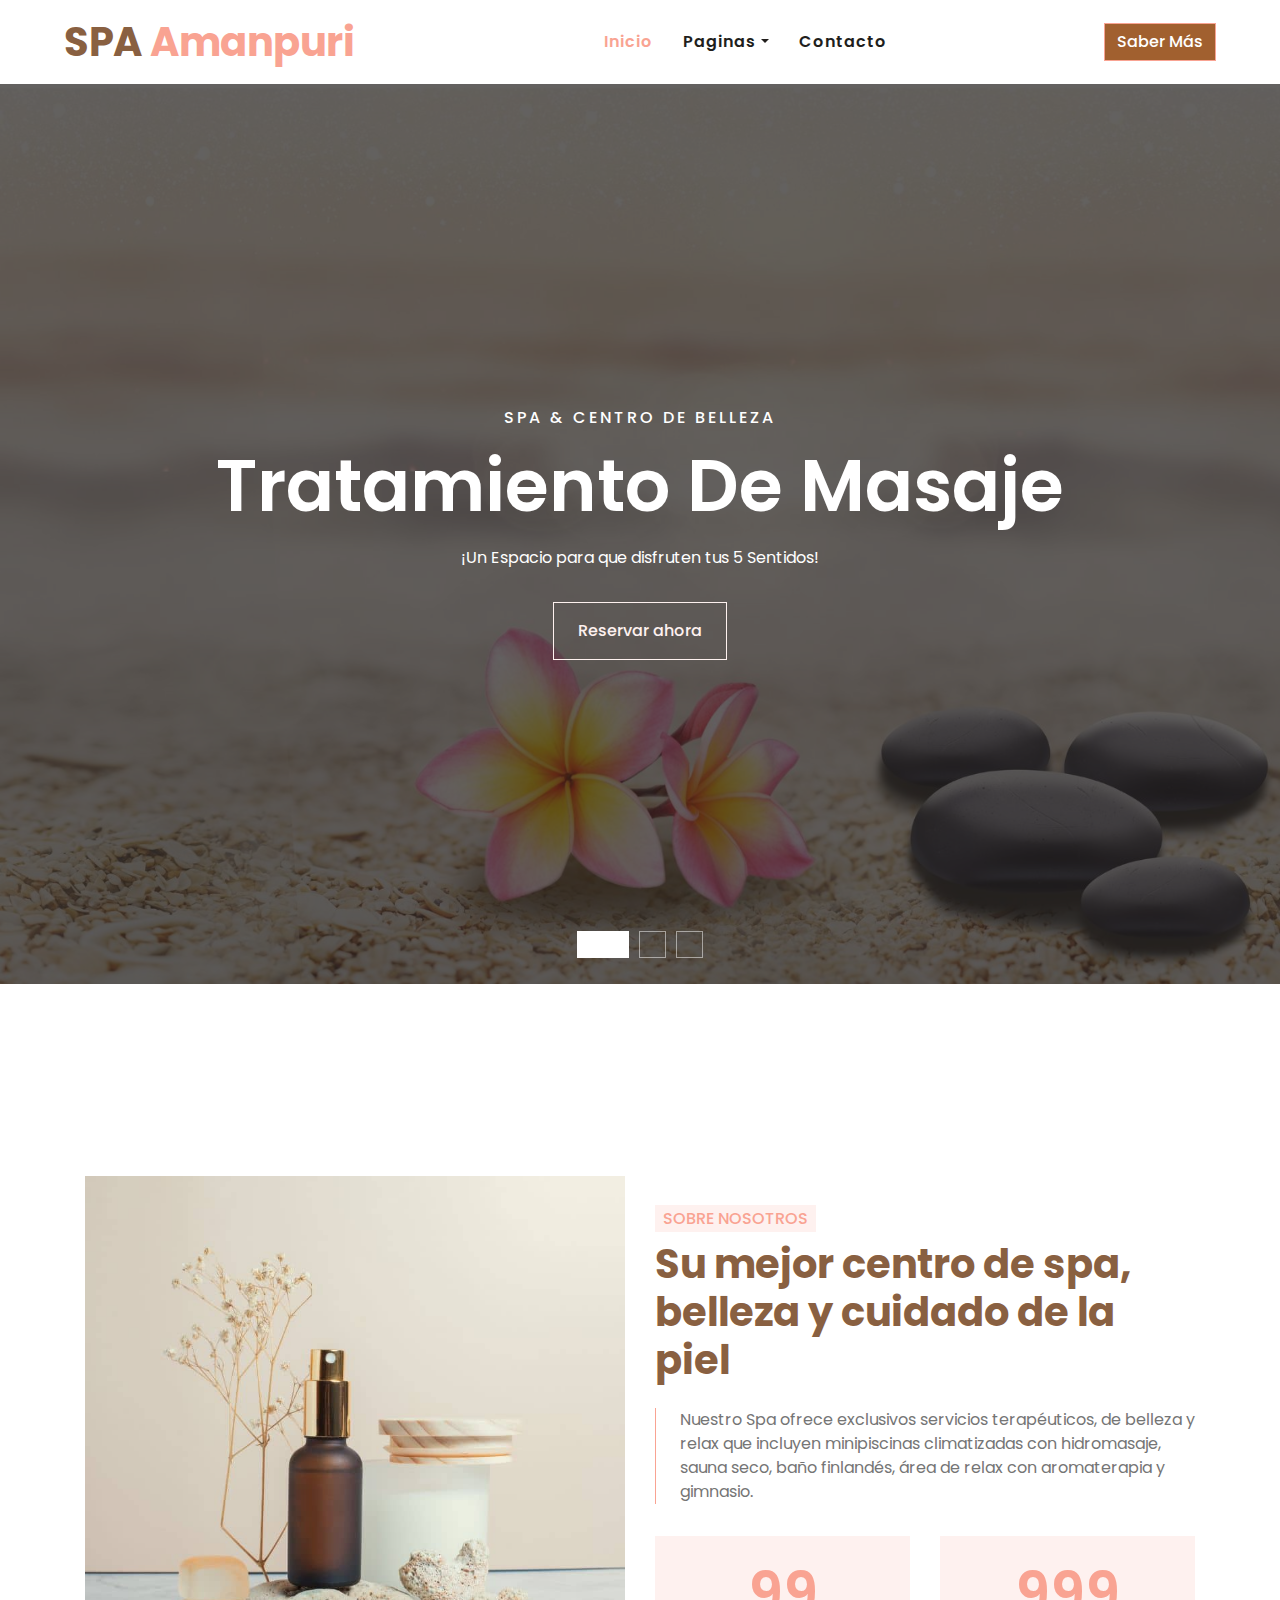
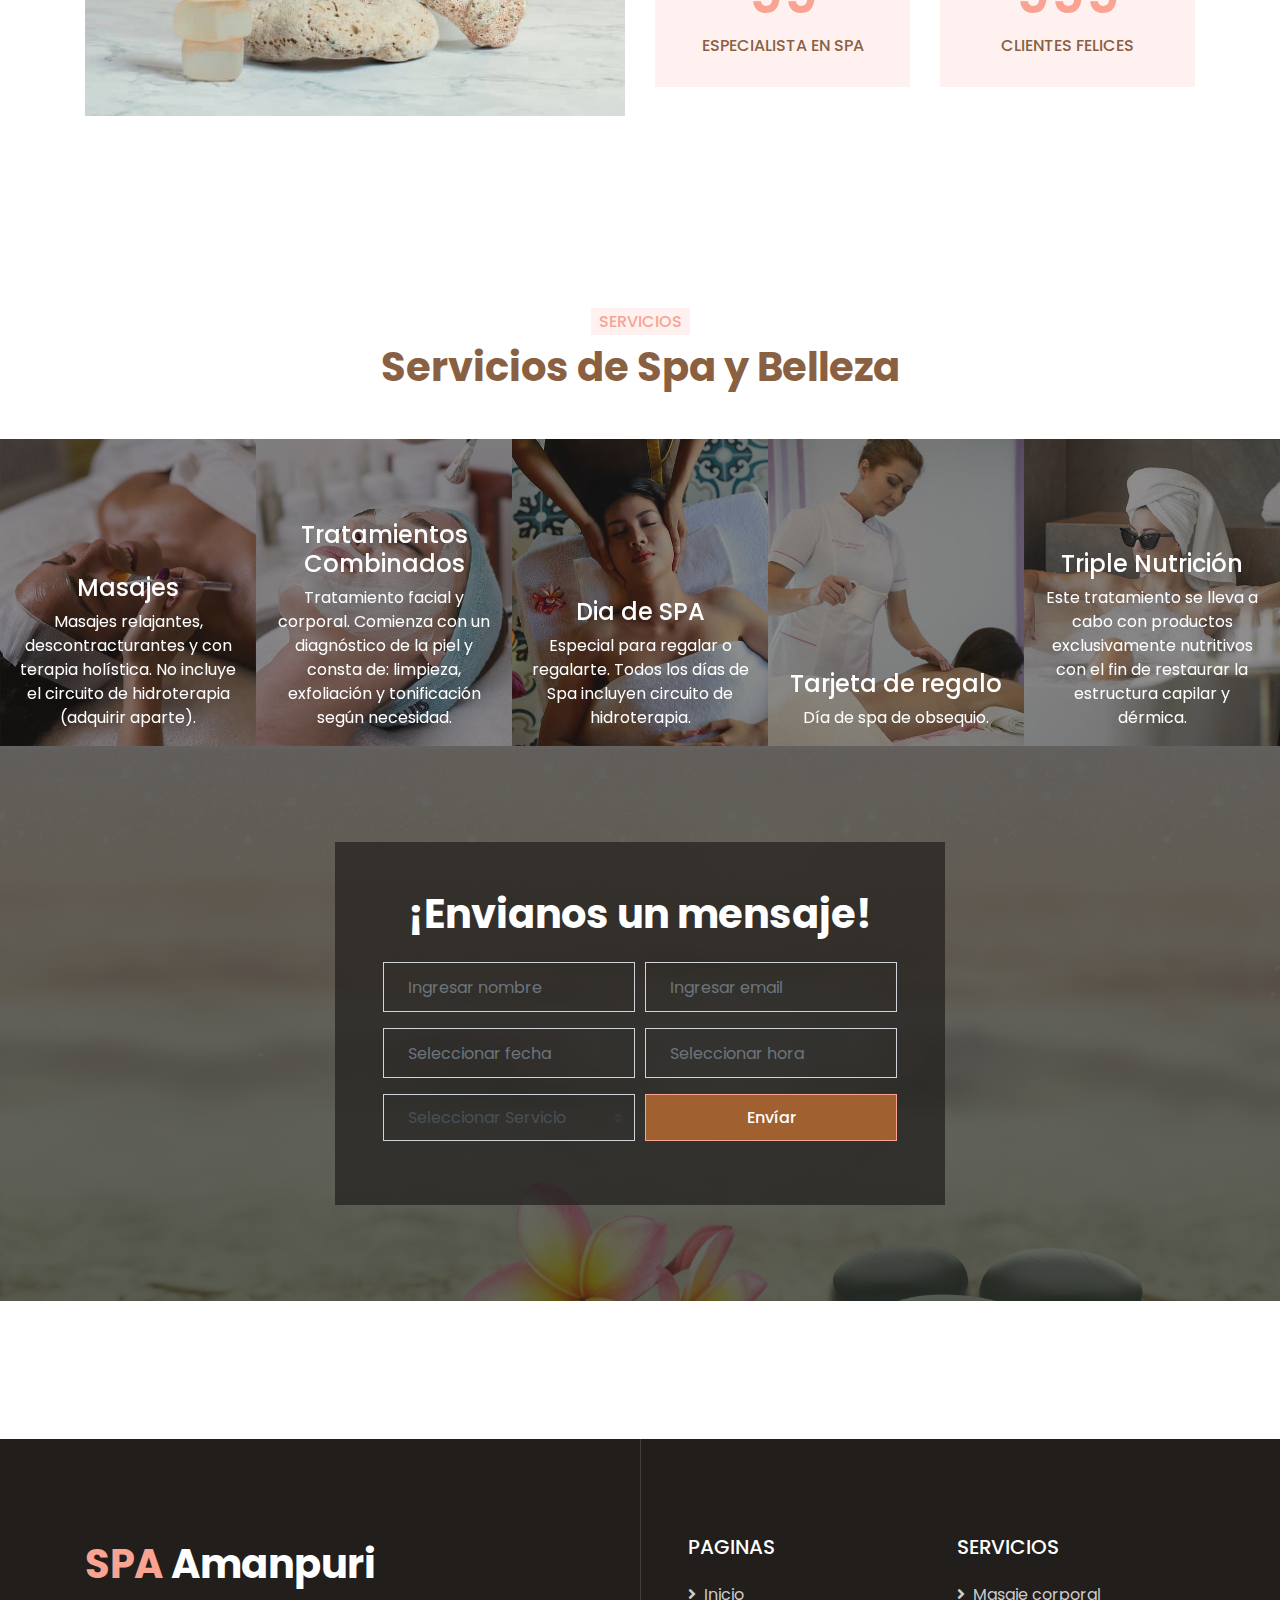
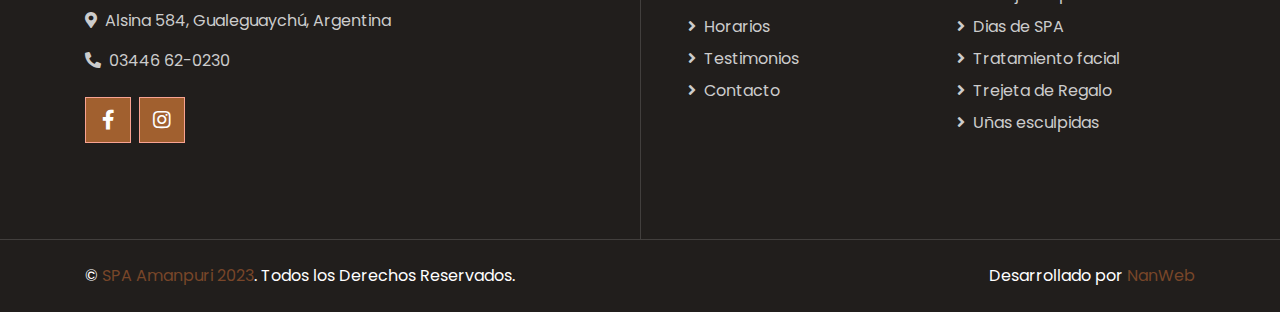
==== commit 5d2c244b: "Validación de formulario" ====
--- a/index.html
+++ b/index.html
@@ -53,7 +53,7 @@
                     </div>
                     <a href="contact.html" class="nav-item nav-link">Contacto</a>
                 </div>
-                <a href="" class="btn btn-primary d-none d-lg-block">Turnos</a>
+                <a href="https://api.whatsapp.com/send?phone=5493446620230" class="btn btn-primary d-none d-lg-block" target="_blank">Saber Más</a>
             </div>
         </nav>
     </div>
@@ -73,12 +73,14 @@
                     <img class="position-absolute w-100 h-100" src="img/carousel-1.jpg" style="object-fit: cover;">
                     <div class="carousel-caption d-flex flex-column align-items-center justify-content-center">
                         <div class="p-3" style="max-width: 900px;">
-                            <h6 class="text-white text-uppercase mb-3 animate__animated animate__fadeInDown" style="letter-spacing: 3px;">SPA & CENTRO DE BELLEZA
+                            <h6 class="text-white text-uppercase mb-3 animate__animated animate__fadeInDown"
+                                style="letter-spacing: 3px;">SPA & CENTRO DE BELLEZA
                             </h6>
                             <h3 class="display-3 text-capitalize text-white mb-3">Tratamiento De Masaje
                             </h3>
                             <p class="mx-md-5 px-5">¡Un Espacio para que disfruten tus 5 Sentidos!</p>
-                            <a class="btn btn-outline-light py-3 px-4 mt-3 animate__animated animate__fadeInUp" href="#">Turno</a>
+                            <a class="btn btn-outline-light py-3 px-4 mt-3 animate__animated animate__fadeInUp"
+                                href="https://api.whatsapp.com/send?phone=5493446620230" target="_blank">Reservar ahora</a>
                         </div>
                     </div>
                 </div>
@@ -86,10 +88,12 @@
                     <img class="position-absolute w-100 h-100" src="img/carousel-2.jpg" style="object-fit: cover;">
                     <div class="carousel-caption d-flex flex-column align-items-center justify-content-center">
                         <div class="p-3" style="max-width: 900px;">
-                            <h6 class="text-white text-uppercase mb-3 animate__animated animate__fadeInDown" style="letter-spacing: 3px;">SPA & CENTRO DE BELLEZA</h6>
+                            <h6 class="text-white text-uppercase mb-3 animate__animated animate__fadeInDown"
+                                style="letter-spacing: 3px;">SPA & CENTRO DE BELLEZA</h6>
                             <h3 class="display-3 text-capitalize text-white mb-3">Tratamiento Facial</h3>
                             <p class="mx-md-5 px-5">Relajate en nuestras instalaciones</p>
-                            <a class="btn btn-outline-light py-3 px-4 mt-3 animate__animated animate__fadeInUp" href="#">Turno</a>
+                            <a class="btn btn-outline-light py-3 px-4 mt-3 animate__animated animate__fadeInUp"
+                                href="https://api.whatsapp.com/send?phone=5493446620230" target="_blank">Reservar turno</a>
                         </div>
                     </div>
                 </div>
@@ -97,10 +101,13 @@
                     <img class="position-absolute w-100 h-100" src="img/carousel-3.jpg" style="object-fit: cover;">
                     <div class="carousel-caption d-flex flex-column align-items-center justify-content-center">
                         <div class="p-3" style="max-width: 900px;">
-                            <h6 class="text-white text-uppercase mb-3 animate__animated animate__fadeInDown" style="letter-spacing: 3px;">SPA & CENTRO DE BELLEZA</h6>
+                            <h6 class="text-white text-uppercase mb-3 animate__animated animate__fadeInDown"
+                                style="letter-spacing: 3px;">SPA & CENTRO DE BELLEZA</h6>
                             <h3 class="display-3 text-capitalize text-white mb-3">Estética Corporal</h3>
-                            <p class="mx-md-5 px-5">Elegí el Tratamiento que más te gustaria probar en nuestro Centro Estético.</p>
-                            <a class="btn btn-outline-light py-3 px-4 mt-3 animate__animated animate__fadeInUp" href="#">Reservar ahora</a>
+                            <p class="mx-md-5 px-5">Elegí el Tratamiento que más te gustaria probar en nuestro Centro
+                                Estético.</p>
+                            <a class="btn btn-outline-light py-3 px-4 mt-3 animate__animated animate__fadeInUp"
+                                href="https://api.whatsapp.com/send?phone=5493446620230" target="_blank">Reservar ahora</a>
                         </div>
                     </div>
                 </div>
@@ -121,7 +128,9 @@
                     <h6 class="d-inline-block text-primary text-uppercase bg-light py-1 px-2">Sobre Nosotros</h6>
                     <h1 class="mb-4">Su mejor centro de spa, belleza y cuidado de la piel
                     </h1>
-                    <p class="pl-4 border-left border-primary">Nuestro Spa ofrece exclusivos servicios terapéuticos, de belleza y relax que incluyen minipiscinas climatizadas con hidromasaje, sauna seco, baño finlandés, área de relax con aromaterapia y gimnasio. </p>
+                    <p class="pl-4 border-left border-primary">Nuestro Spa ofrece exclusivos servicios terapéuticos, de
+                        belleza y relax que incluyen minipiscinas climatizadas con hidromasaje, sauna seco, baño
+                        finlandés, área de relax con aromaterapia y gimnasio. </p>
                     <div class="row pt-3">
                         <div class="col-6">
                             <div class="bg-light text-center p-4">
@@ -156,9 +165,10 @@
                 <img class="img-fluid" src="img/service-1.jpg" alt="">
                 <div class="service-text text-center">
                     <h4 class="text-white font-weight-medium px-3">Masajes</h4>
-                    <p class="text-white px-3 mb-3">Masajes relajantes, descontracturantes y con terapia holística. No incluye el circuito de hidroterapia (adquirir aparte).</p>
-                    <div class="w-100 bg-white text-center p-4" >
-                        <a class="btn btn-primary" href="">Ver</a>
+                    <p class="text-white px-3 mb-3">Masajes relajantes, descontracturantes y con terapia holística. No
+                        incluye el circuito de hidroterapia (adquirir aparte).</p>
+                    <div class="w-100 bg-white text-center p-4">
+                        <a class="btn btn-primary" href="https://api.whatsapp.com/send?phone=5493446620230" target="_blank">Saber Más</a>
                     </div>
                 </div>
             </div>
@@ -166,9 +176,10 @@
                 <img class="img-fluid" src="img/service-2.jpg" alt="">
                 <div class="service-text text-center">
                     <h4 class="text-white font-weight-medium px-3">Tratamientos Combinados</h4>
-                    <p class="text-white px-3 mb-3">Tratamiento facial y corporal. Comienza con un diagnóstico de la piel y consta de: limpieza, exfoliación y tonificación según necesidad.</p>
-                    <div class="w-100 bg-white text-center p-4" >
-                        <a class="btn btn-primary" href="">Ver</a>
+                    <p class="text-white px-3 mb-3">Tratamiento facial y corporal. Comienza con un diagnóstico de la
+                        piel y consta de: limpieza, exfoliación y tonificación según necesidad.</p>
+                    <div class="w-100 bg-white text-center p-4">
+                        <a class="btn btn-primary" href="https://api.whatsapp.com/send?phone=5493446620230" target="_blank">Saber Más</a>
                     </div>
                 </div>
             </div>
@@ -176,9 +187,10 @@
                 <img class="img-fluid" src="img/service-3.jpg" alt="">
                 <div class="service-text text-center">
                     <h4 class="text-white font-weight-medium px-3">Dia de SPA</h4>
-                    <p class="text-white px-3 mb-3">Especial para regalar o regalarte. Todos los días de Spa incluyen circuito de hidroterapia.</p>
-                    <div class="w-100 bg-white text-center p-4" >
-                        <a class="btn btn-primary" href="">Ver</a>
+                    <p class="text-white px-3 mb-3">Especial para regalar o regalarte. Todos los días de Spa incluyen
+                        circuito de hidroterapia.</p>
+                    <div class="w-100 bg-white text-center p-4">
+                        <a class="btn btn-primary" href="https://api.whatsapp.com/send?phone=5493446620230" target="_blank">Ver Más</a>
                     </div>
                 </div>
             </div>
@@ -189,8 +201,8 @@
                     <p class="text-white px-3 mb-3">Día de spa de obsequio.
 
                     </p>
-                    <div class="w-100 bg-white text-center p-4" >
-                        <a class="btn btn-primary" href="">Ver</a>
+                    <div class="w-100 bg-white text-center p-4">
+                        <a class="btn btn-primary" href="https://api.whatsapp.com/send?phone=5493446620230" target="_blank">Ver Más</a>
                     </div>
                 </div>
             </div>
@@ -198,19 +210,21 @@
                 <img class="img-fluid" src="img/service-5.jpg" alt="">
                 <div class="service-text text-center">
                     <h4 class="text-white font-weight-medium px-3">Triple Nutrición</h4>
-                    <p class="text-white px-3 mb-3">Este tratamiento se lleva a cabo con productos exclusivamente nutritivos con el fin de restaurar la estructura capilar y dérmica.</p>
-                    <div class="w-100 bg-white text-center p-4" >
-                        <a class="btn btn-primary" href="">Ver</a>
+                    <p class="text-white px-3 mb-3">Este tratamiento se lleva a cabo con productos exclusivamente
+                        nutritivos con el fin de restaurar la estructura capilar y dérmica.</p>
+                    <div class="w-100 bg-white text-center p-4">
+                        <a class="btn btn-primary" href="https://api.whatsapp.com/send?phone=5493446620230" target="_blank">Ver Más</a>
                     </div>
                 </div>
             </div>
             <div class="service-item position-relative">
                 <img class="img-fluid" src="img/service-6.jpg" alt="">
                 <div class="service-text text-center">
-                    <h4 class="text-white font-weight-medium px-3">Face Masking</h4>
-                    <p class="text-white px-3 mb-3">Elitr labore sit dolor erat est lorem diam sea ipsum diam dolor duo sit ipsum</p>
-                    <div class="w-100 bg-white text-center p-4" >
-                        <a class="btn btn-primary" href="">Ver</a>
+                    <h4 class="text-white font-weight-medium px-3">Masaje Facial</h4>
+                    <p class="text-white px-3 mb-3">Elitr labore sit dolor erat est lorem diam sea ipsum diam dolor duo
+                        sit ipsum</p>
+                    <div class="w-100 bg-white text-center p-4">
+                        <a class="btn btn-primary" href="https://api.whatsapp.com/send?phone=5493446620230" target="_blank">Ver Más</a>
                     </div>
                 </div>
             </div>
@@ -223,12 +237,14 @@
                         <div class="form-row">
                             <div class="col-sm-6">
                                 <div class="form-group">
-                                    <input type="text" class="form-control bg-transparent p-4" placeholder="Ingresar nombre" required="required" />
-                                </div>
-                            </div>
-                            <div class="col-sm-6">
-                                <div class="form-group">
-                                    <input type="email" class="form-control bg-transparent p-4" placeholder="Ingresar email" required="required" />
+                                    <input type="text" class="form-control bg-transparent p-4"
+                                        placeholder="Ingresar nombre" required="required" />
+                                </div>
+                            </div>
+                            <div class="col-sm-6">
+                                <div class="form-group">
+                                    <input type="email" class="form-control bg-transparent p-4"
+                                        placeholder="Ingresar email" required="required" />
                                 </div>
                             </div>
                         </div>
@@ -236,14 +252,18 @@
                             <div class="col-sm-6">
                                 <div class="form-group">
                                     <div class="date" id="date" data-target-input="nearest">
-                                        <input type="text" class="form-control bg-transparent p-4 datetimepicker-input" placeholder="Seleccionar fecha" data-target="#date" data-toggle="datetimepicker"/>
+                                        <input type="text" class="form-control bg-transparent p-4 datetimepicker-input"
+                                            placeholder="Seleccionar fecha" data-target="#date"
+                                            data-toggle="datetimepicker" />
                                     </div>
                                 </div>
                             </div>
                             <div class="col-sm-6">
                                 <div class="form-group">
                                     <div class="time" id="time" data-target-input="nearest">
-                                        <input type="text" class="form-control bg-transparent p-4 datetimepicker-input" placeholder="Seleccionar hora" data-target="#time" data-toggle="datetimepicker"/>
+                                        <input type="text" class="form-control bg-transparent p-4 datetimepicker-input"
+                                            placeholder="Seleccionar hora" data-target="#time"
+                                            data-toggle="datetimepicker" />
                                     </div>
                                 </div>
                             </div>
@@ -260,7 +280,8 @@
                                 </div>
                             </div>
                             <div class="col-sm-6">
-                                <button class="btn btn-primary btn-block" type="submit" style="height: 47px;">Envíar</button>
+                                <button class="btn btn-primary btn-block" type="submit"
+                                    style="height: 47px;">Envíar</button>
                             </div>
                         </div>
                     </form>
@@ -278,15 +299,14 @@
                     <a href="index.html" class="navbar-brand">
                         <h1 class="mb-3 text-white"><span class="text-primary">SPA</span> Amanpuri</h1>
                     </a>
-                    <!--<p>Aliquyam sed elitr elitr erat sed diam ipsum eirmod eos lorem nonumy. Tempor sea ipsum diam  sed clita dolore eos dolores magna erat dolore sed stet justo et dolor.</p>-->
                     <p><i class="fa fa-map-marker-alt mr-2"></i>Alsina 584, Gualeguaychú, Argentina</p>
                     <p><i class="fa fa-phone-alt mr-2"></i>03446 62-0230</p>
-                    <!--<p><i class="fa fa-envelope mr-2"></i>webnancy105@gmail.com</p>-->
                     <div class="d-flex justify-content-start mt-4">
-                        <!--<a class="btn btn-lg btn-primary btn-lg-square mr-2" href="#"><i class="fab fa-twitter"></i></a>-->
-                        <a class="btn btn-lg btn-primary btn-lg-square mr-2" href="https://www.facebook.com/profile.php?id=100089776929421"><i class="fab fa-facebook-f"></i></a>
-                        <!--<a class="btn btn-lg btn-primary btn-lg-square mr-2" href="#"><i class="fab fa-linkedin-in"></i></a>-->
-                        <a class="btn btn-lg btn-primary btn-lg-square" href="https://www.instagram.com/amanpuri2023/"><i class="fab fa-instagram"></i></a>
+                        <a class="btn btn-lg btn-primary btn-lg-square mr-2"
+                            href="https://www.facebook.com/profile.php?id=100089776929421" target="_blank"><i
+                                class="fab fa-facebook-f"></i></a>
+                        <a class="btn btn-lg btn-primary btn-lg-square"
+                            href="https://www.instagram.com/amanpuri2023/" target="_blank"><i class="fab fa-instagram"></i></a>
                     </div>
                 </div>
                 <div class="col-lg-6 pl-lg-5">
@@ -294,40 +314,58 @@
                         <div class="col-sm-6 mb-5">
                             <h5 class="text-white text-uppercase mb-4">Paginas</h5>
                             <div class="d-flex flex-column justify-content-start">
-                                <a class="text-white-50 mb-2" href="index.html"><i class="fa fa-angle-right mr-2"></i>Inicio</a>
-                                <a class="text-white-50 mb-2" href="opening.html"><i class="fa fa-angle-right mr-2"></i>Horarios</a>
-                                <a class="text-white-50 mb-2" href="testimonial.html"><i class="fa fa-angle-right mr-2"></i>Testimonios</a>
-                                <a class="text-white-50" href="contact.html"><i class="fa fa-angle-right mr-2"></i>Contacto</a>
+                                <a class="text-white-50 mb-2" href="index.html"><i
+                                        class="fa fa-angle-right mr-2"></i>Inicio</a>
+                                <a class="text-white-50 mb-2" href="opening.html"><i
+                                        class="fa fa-angle-right mr-2"></i>Horarios</a>
+                                <a class="text-white-50 mb-2" href="testimonial.html"><i
+                                        class="fa fa-angle-right mr-2"></i>Testimonios</a>
+                                <a class="text-white-50" href="contact.html"><i
+                                        class="fa fa-angle-right mr-2"></i>Contacto</a>
                             </div>
                         </div>
                         <div class="col-sm-6 mb-5">
                             <h5 class="text-white text-uppercase mb-4">Servicios</h5>
                             <div class="d-flex flex-column justify-content-start">
-                                <a class="text-white-50 mb-2" href="index.html"><i class="fa fa-angle-right mr-2"></i>Masaje corporal</a>
-                                <a class="text-white-50 mb-2" href="index.html"><i class="fa fa-angle-right mr-2"></i>Dias de SPA</a>
-                                <a class="text-white-50 mb-2" href="index.html"><i class="fa fa-angle-right mr-2"></i>Tratamiento facial</a>
-                                <a class="text-white-50 mb-2" href="index.html"><i class="fa fa-angle-right mr-2"></i>Trejeta de Regalo</a>
-                                <a class="text-white-50" href="index.html"><i class="fa fa-angle-right mr-2"></i>Uñas esculpidas</a>
-                            </div>
-                        </div>
-                    </div>
-                </div>
-            </div>
-        </div>
-    </div>
-    <div class="container-fluid bg-dark text-light border-top py-4" style="border-color: rgba(256, 256, 256, .15) !important;">
+                                <a class="text-white-50 mb-2" href="index.html"><i
+                                        class="fa fa-angle-right mr-2"></i>Masaje corporal</a>
+                                <a class="text-white-50 mb-2" href="index.html"><i
+                                        class="fa fa-angle-right mr-2"></i>Dias de SPA</a>
+                                <a class="text-white-50 mb-2" href="index.html"><i
+                                        class="fa fa-angle-right mr-2"></i>Tratamiento facial</a>
+                                <a class="text-white-50 mb-2" href="index.html"><i
+                                        class="fa fa-angle-right mr-2"></i>Trejeta de Regalo</a>
+                                <a class="text-white-50" href="index.html"><i class="fa fa-angle-right mr-2"></i>Uñas
+                                    esculpidas</a>
+                            </div>
+                        </div>
+                    </div>
+                </div>
+            </div>
+        </div>
+    </div>
+    <div class="container-fluid bg-dark text-light border-top py-4"
+        style="border-color: rgba(256, 256, 256, .15) !important;">
         <div class="container">
             <div class="row">
                 <div class="col-md-6 text-center text-md-left mb-3 mb-md-0">
-                    <p class="m-0 text-white">&copy; <a href="#">SPA Amanpuri 2023</a>. Todos los Derechos Reservados.</p>
+                    <p class="m-0 text-white">&copy; <a href="#">SPA Amanpuri 2023</a>. Todos los Derechos Reservados.
+                    </p>
                 </div>
                 <div class="col-md-6 text-center text-md-right">
-                    <p class="m-0 text-white">Desarrollado por <a href="https://htmlcodex.com">NanWeb</a></p>
+                    <p class="m-0 text-white">Desarrollado por <a
+                            href="https://nanweb2022.github.io/Portfolio-Nancy/" target="_blank">NanWeb</a></p>
                 </div>
             </div>
         </div>
     </div>
     <!-- Footer End -->
+
+    <!--Whatsapp-->
+    <Div>
+        <a href="https://api.whatsapp.com/send?phone=5493446620230" class="btn-whapp" target="_blank"><img
+                src="img/btn-whapp.svg" alt="" /></a>
+    </Div>
 
 
     <!-- Back to Top -->
--- a/css/style.css
+++ b/css/style.css
@@ -49,6 +49,17 @@
   -webkit-tap-highlight-color: rgba(0, 0, 0, 0);
 }
 
+.btn-whapp img{
+  border-radius: 50%;
+  width: 55px;
+  height: 55px;
+  line-height: 55px;
+  bottom: 30px;
+  position: fixed;
+  left: 30px;
+}  
+
+
 article, aside, figcaption, figure, footer, header, hgroup, main, nav, section {
   display: block;
 }
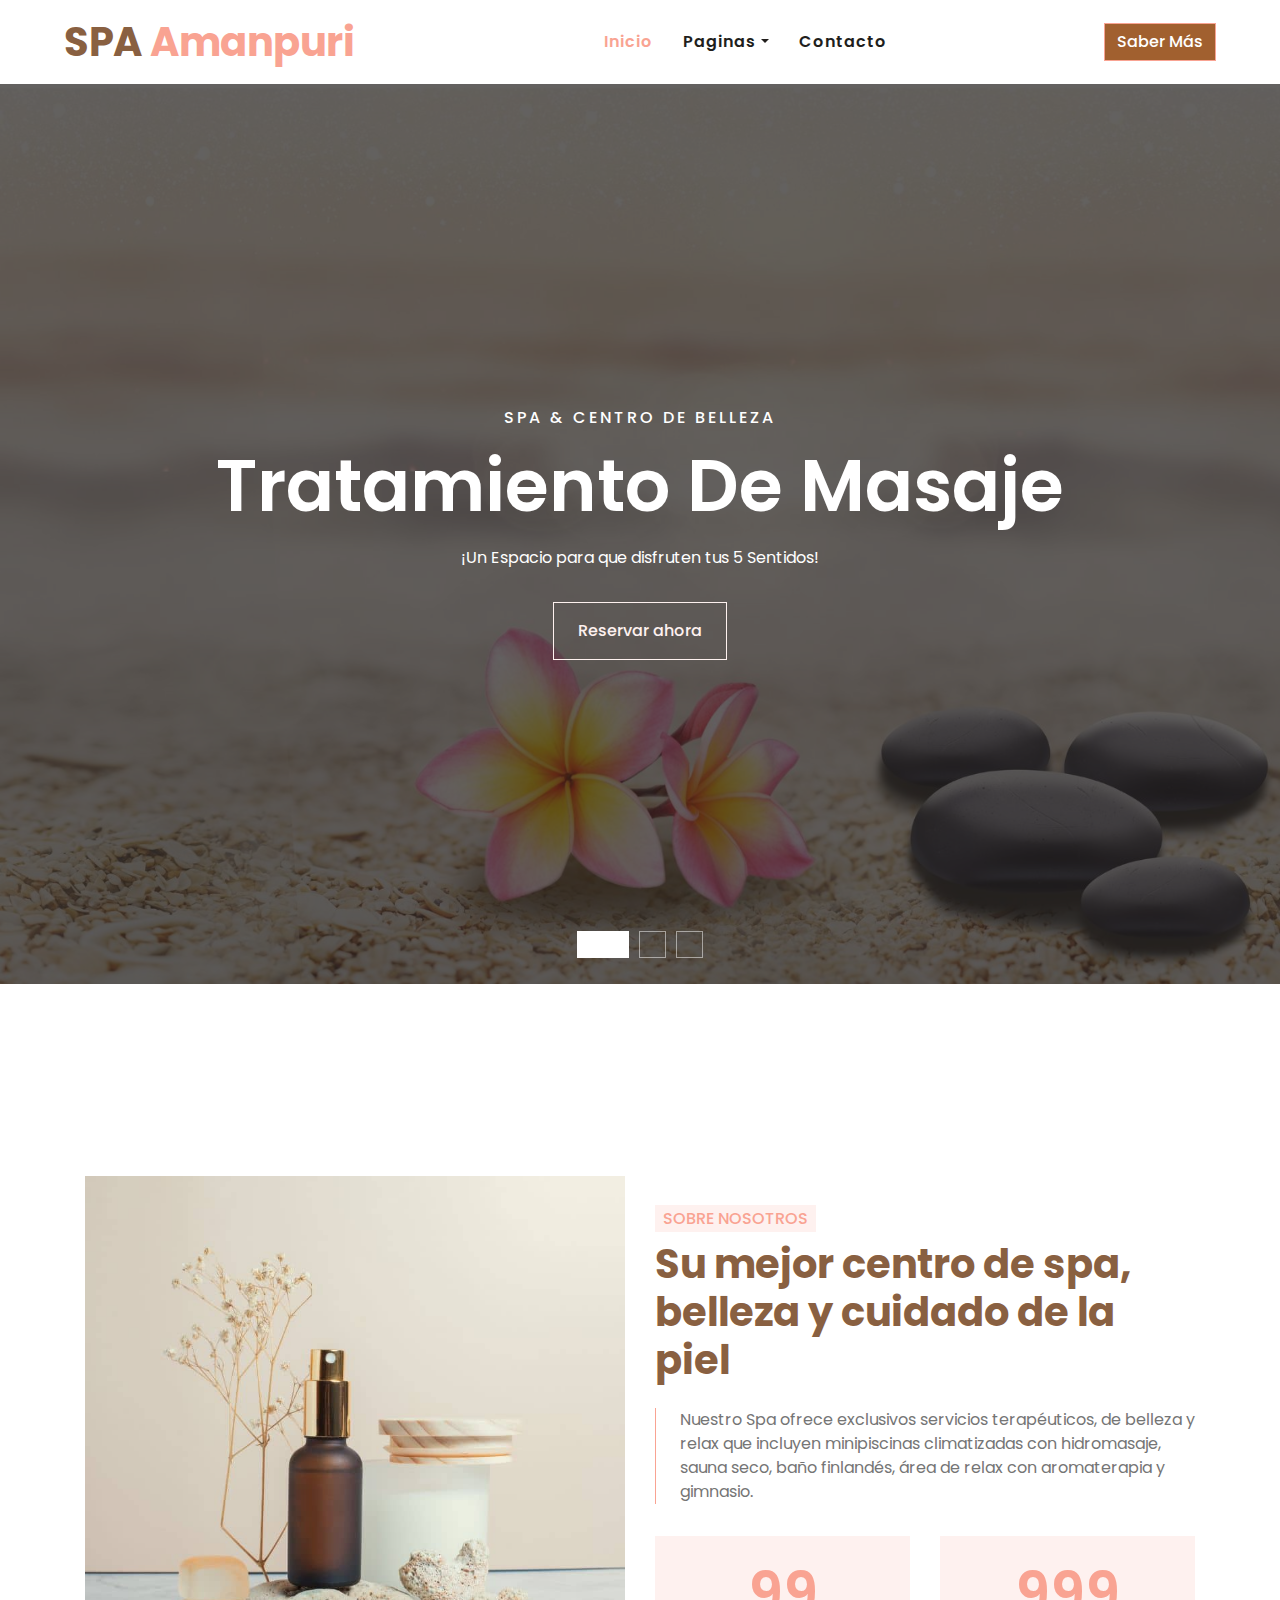
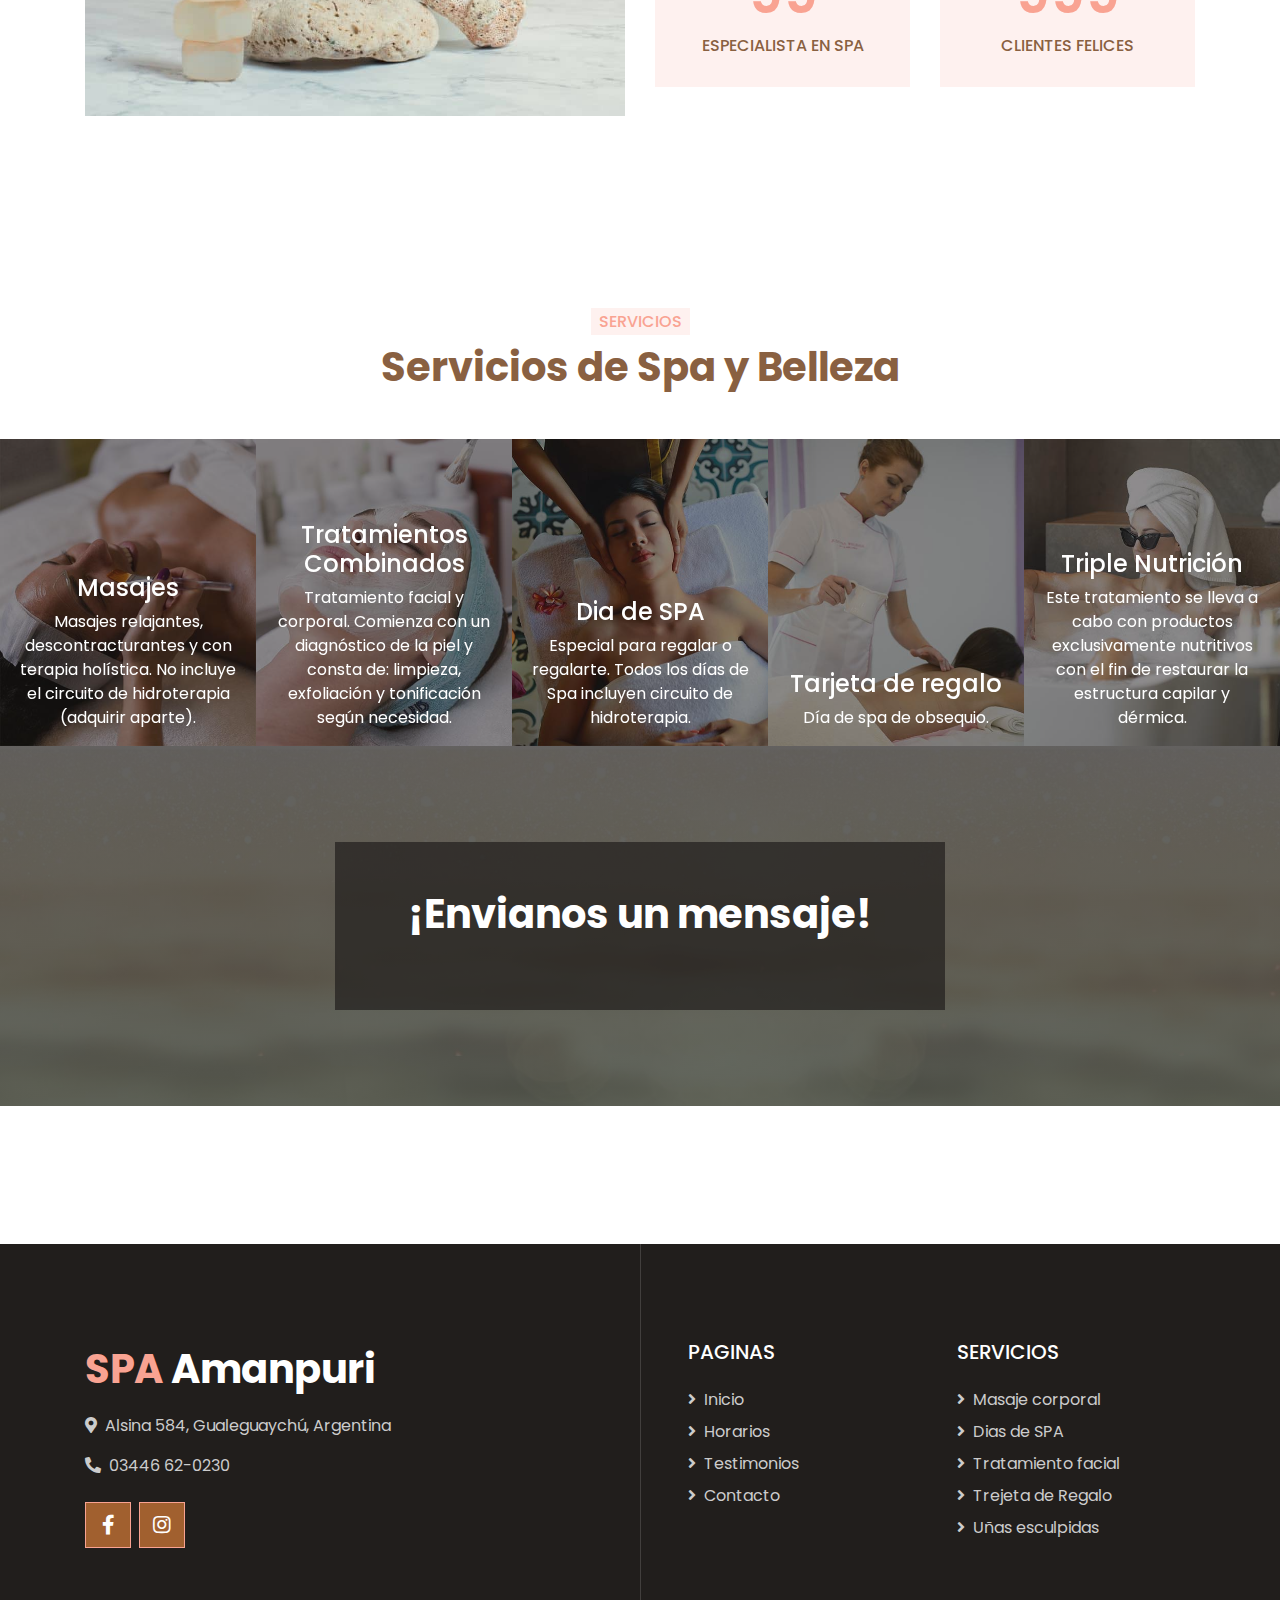
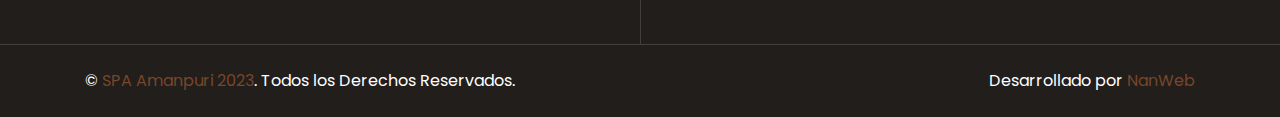
==== commit 4225fdc9: "Carga de opiniones de clientes" ====
--- a/index.html
+++ b/index.html
@@ -9,8 +9,8 @@
     <script defer src="js/main.js"></script>
 
     <meta content="width=device-width, initial-scale=1.0" name="viewport">
-    <meta content="Free HTML Templates" name="keywords">
-    <meta content="Free HTML Templates" name="description">
+   <!-- <meta content="Free HTML Templates" name="keywords">
+    <meta content="Free HTML Templates" name="description">-->
 
     <!-- Favicon -->
     <link href="img/favicon.ico" rel="icon">
@@ -233,58 +233,6 @@
             <div class="col-lg-6 py-5">
                 <div class="p-5 my-5" style="background: rgba(33, 30, 28, 0.7);">
                     <h1 class="text-white text-center mb-4">¡Envianos un mensaje!</h1>
-                    <form>
-                        <div class="form-row">
-                            <div class="col-sm-6">
-                                <div class="form-group">
-                                    <input type="text" class="form-control bg-transparent p-4"
-                                        placeholder="Ingresar nombre" required="required" />
-                                </div>
-                            </div>
-                            <div class="col-sm-6">
-                                <div class="form-group">
-                                    <input type="email" class="form-control bg-transparent p-4"
-                                        placeholder="Ingresar email" required="required" />
-                                </div>
-                            </div>
-                        </div>
-                        <div class="form-row">
-                            <div class="col-sm-6">
-                                <div class="form-group">
-                                    <div class="date" id="date" data-target-input="nearest">
-                                        <input type="text" class="form-control bg-transparent p-4 datetimepicker-input"
-                                            placeholder="Seleccionar fecha" data-target="#date"
-                                            data-toggle="datetimepicker" />
-                                    </div>
-                                </div>
-                            </div>
-                            <div class="col-sm-6">
-                                <div class="form-group">
-                                    <div class="time" id="time" data-target-input="nearest">
-                                        <input type="text" class="form-control bg-transparent p-4 datetimepicker-input"
-                                            placeholder="Seleccionar hora" data-target="#time"
-                                            data-toggle="datetimepicker" />
-                                    </div>
-                                </div>
-                            </div>
-                        </div>
-                        <div class="form-row">
-                            <div class="col-sm-6">
-                                <div class="form-group">
-                                    <select class="custom-select bg-transparent px-4" style="height: 47px;">
-                                        <option selected>Seleccionar Servicio</option>
-                                        <option value="1">Service 1</option>
-                                        <option value="2">Service 1</option>
-                                        <option value="3">Service 1</option>
-                                    </select>
-                                </div>
-                            </div>
-                            <div class="col-sm-6">
-                                <button class="btn btn-primary btn-block" type="submit"
-                                    style="height: 47px;">Envíar</button>
-                            </div>
-                        </div>
-                    </form>
                 </div>
             </div>
         </div>
